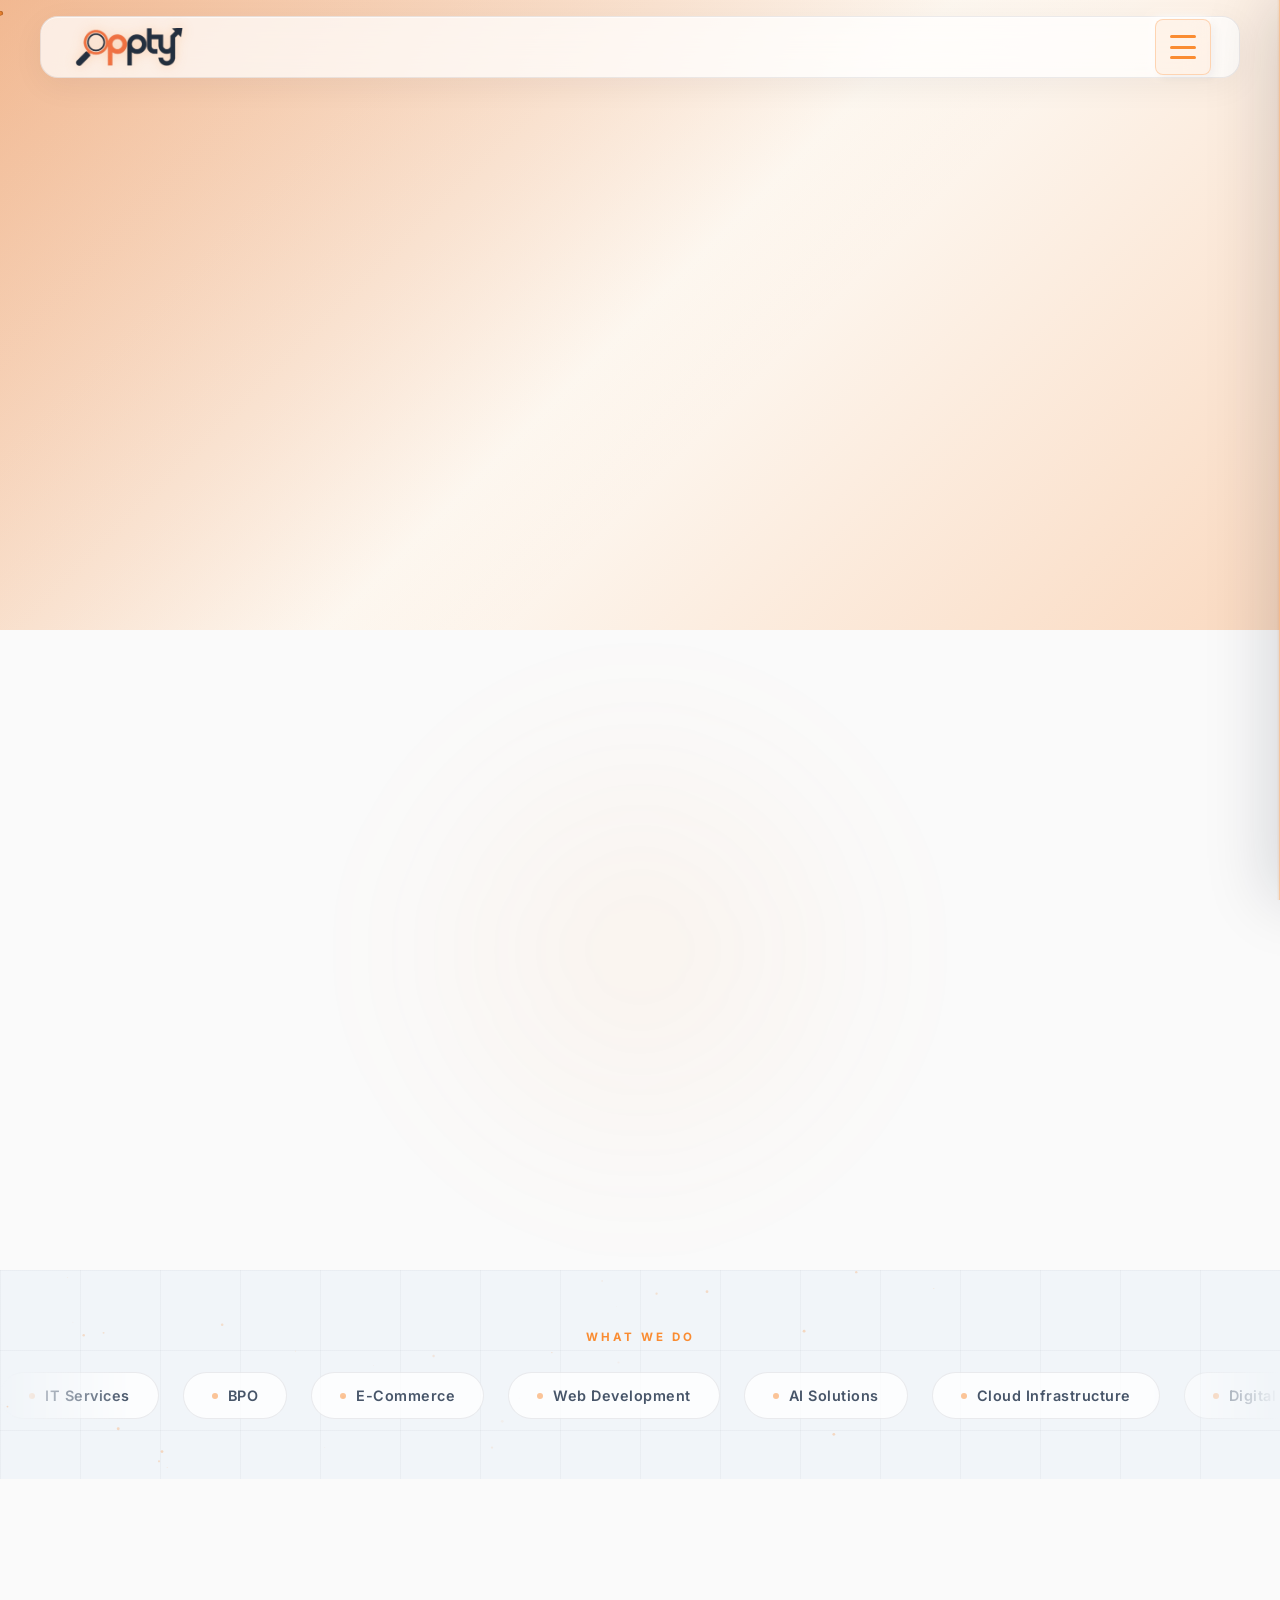
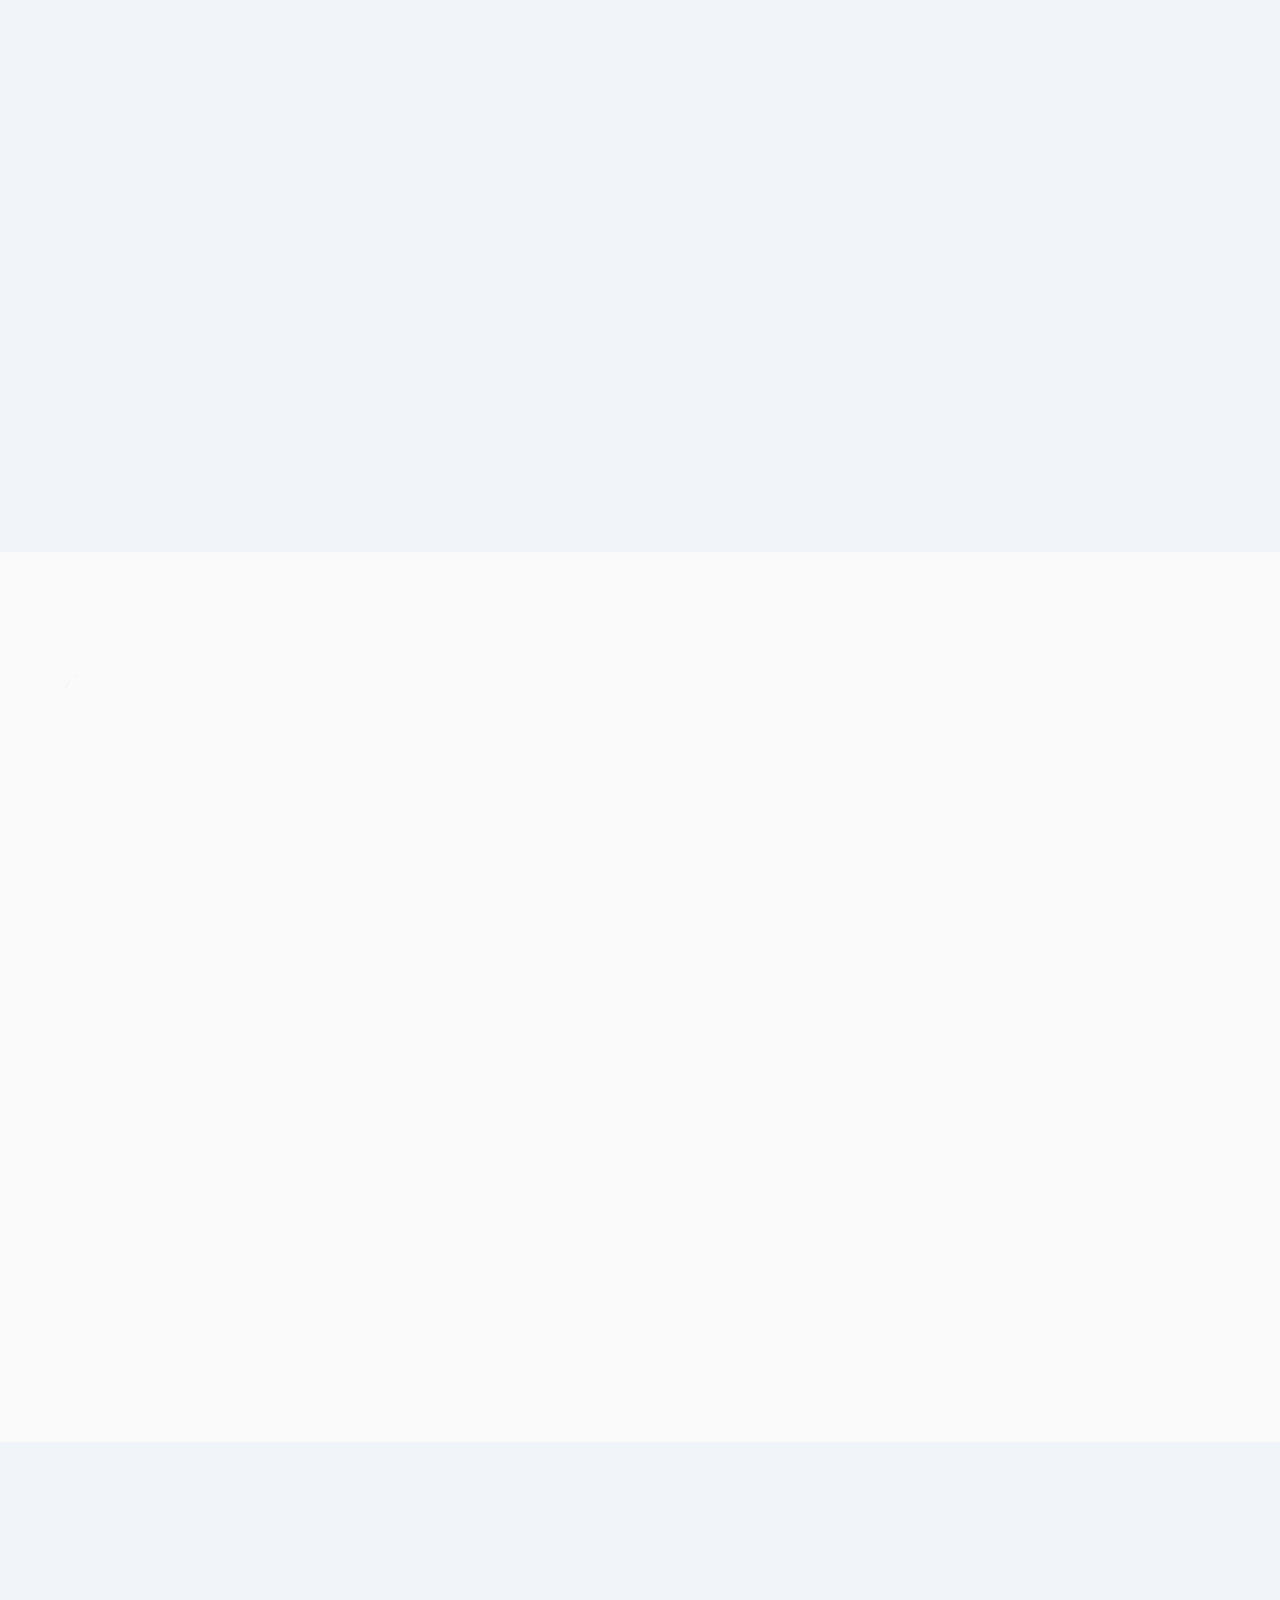
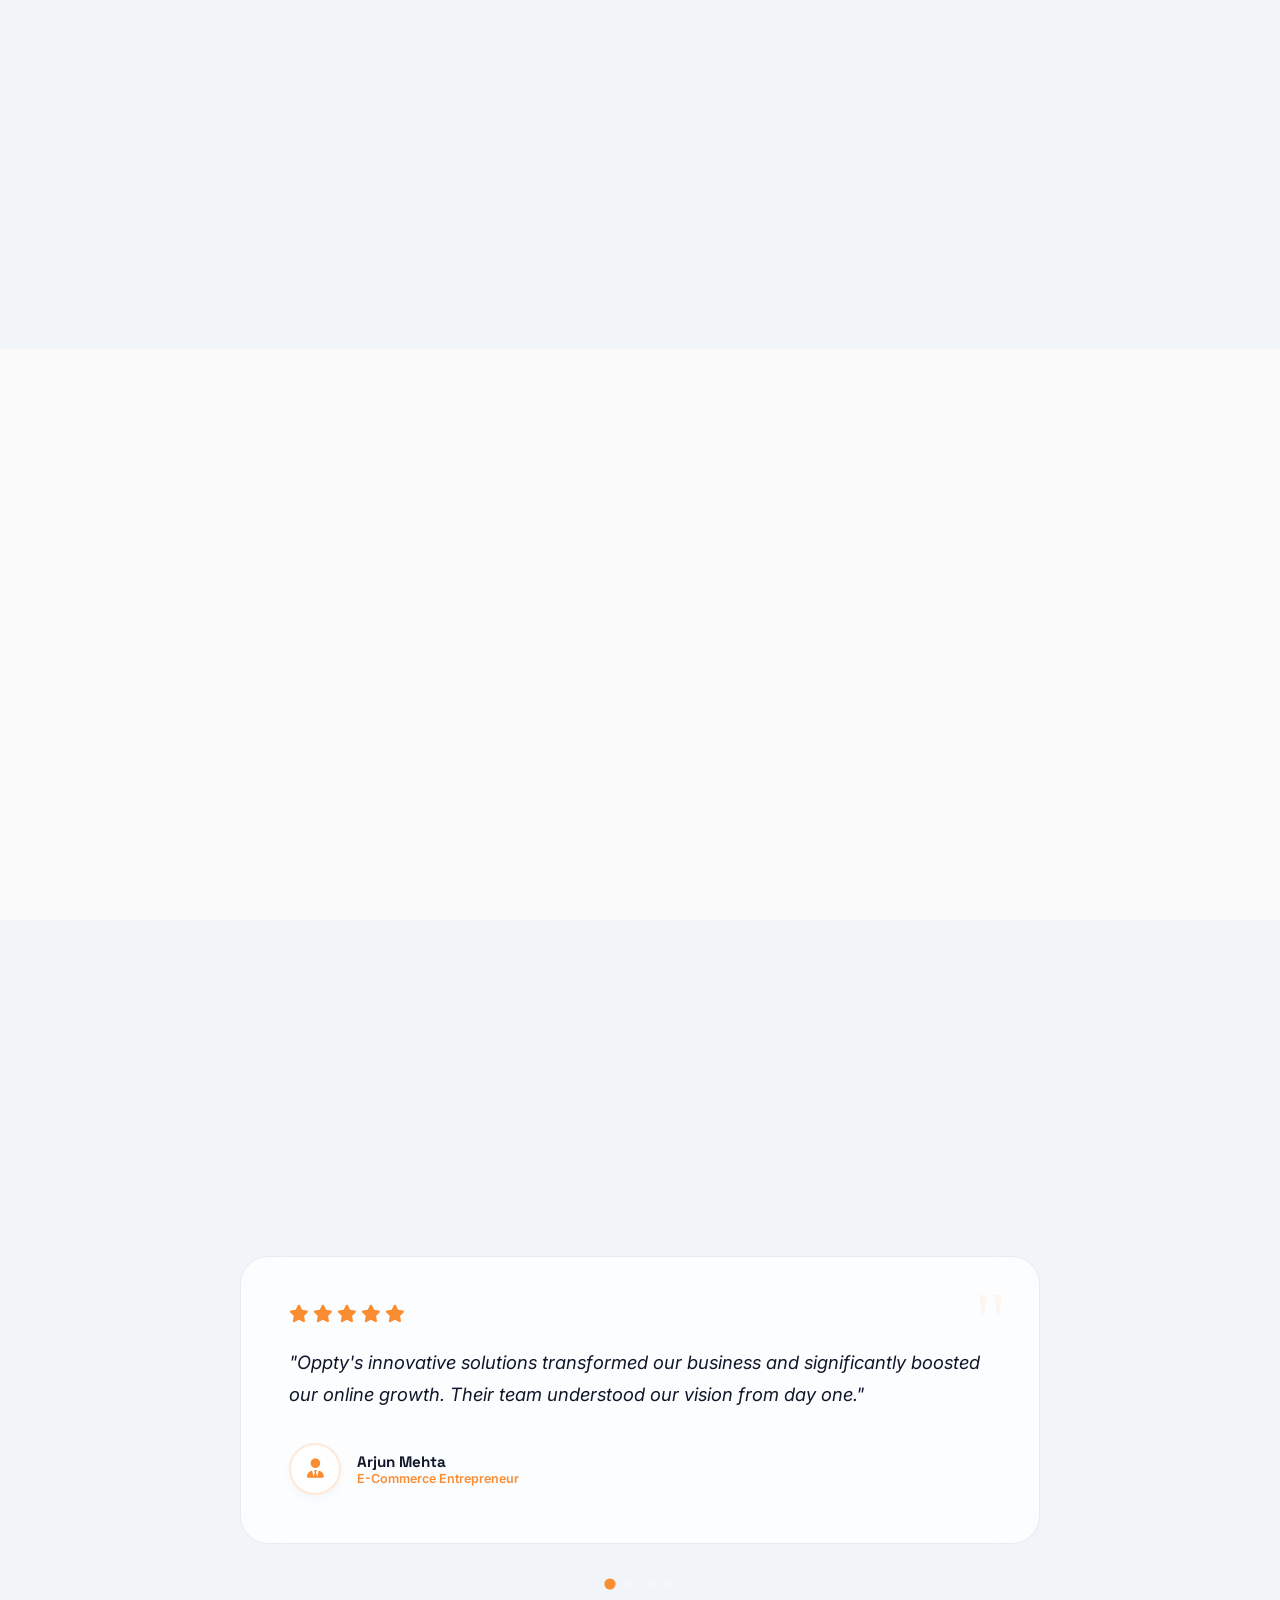
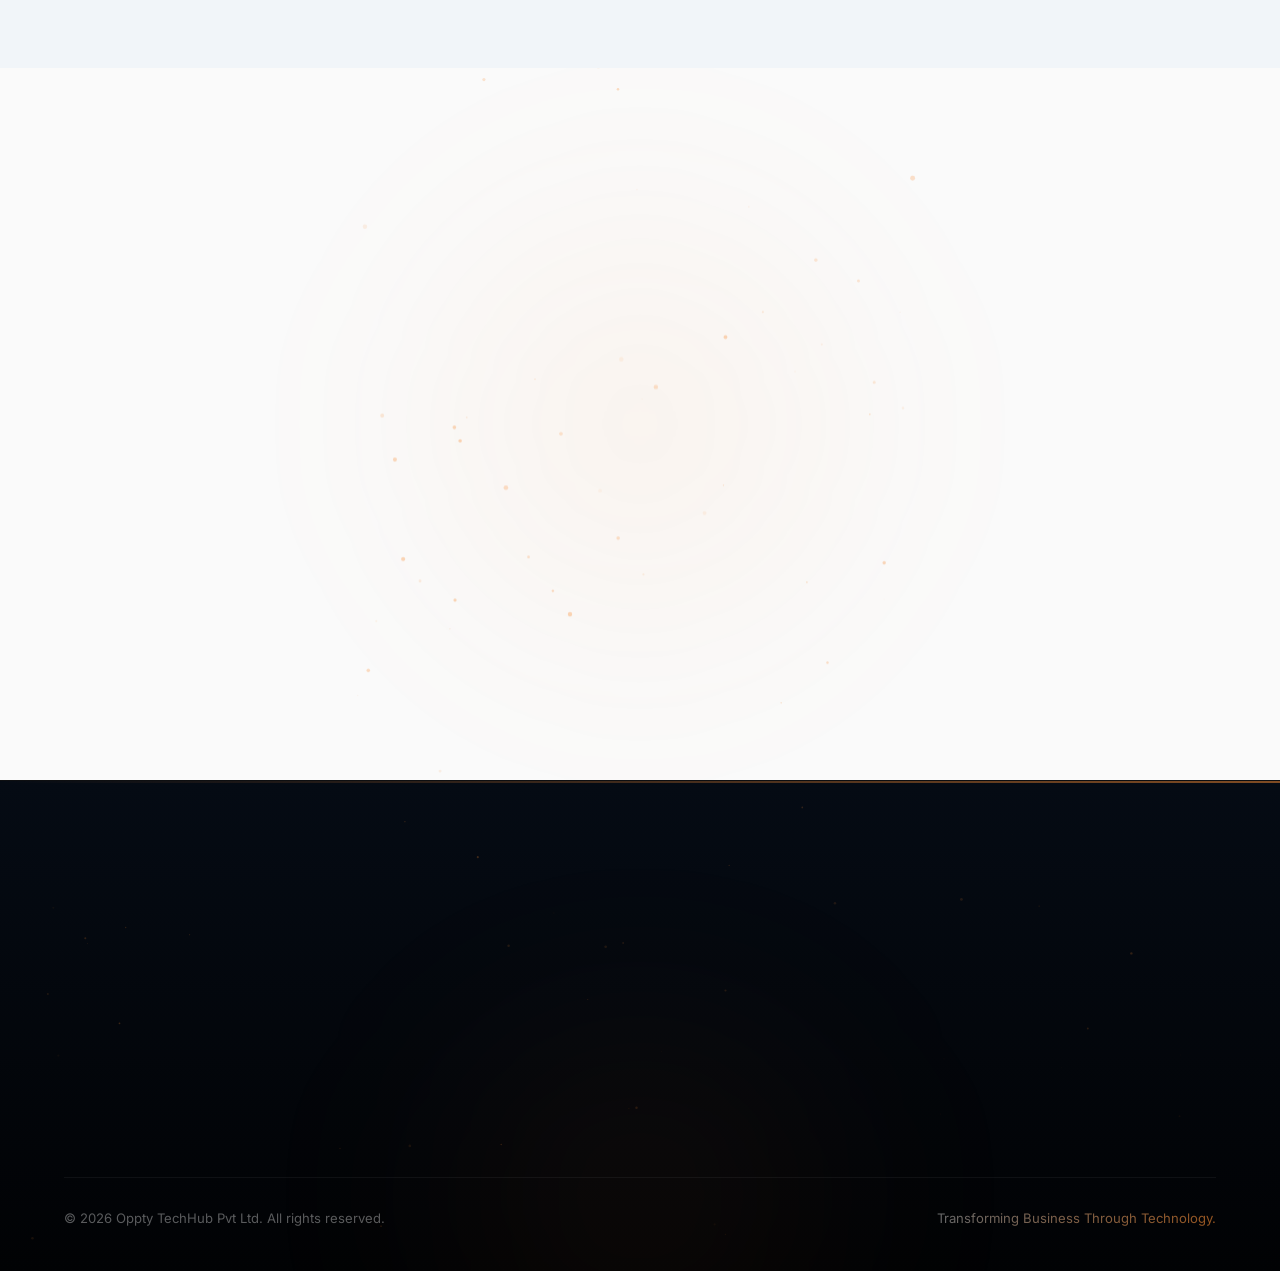
==== about.html @ 396c0351 "feat(about): implement light theme, integrate actual images, update video path, and add animations" ====
<!DOCTYPE html>
<html lang="en">
<head>
  <meta charset="UTF-8" />
  <meta name="viewport" content="width=device-width, initial-scale=1.0" />
  <title>About Us — Oppty TechHub</title>

  <!-- Same fonts as landing page -->
  <link href="https://fonts.googleapis.com/css2?family=Inter:wght@300;400;500;600;700;900&display=swap" rel="stylesheet" />
  <link href="https://fonts.googleapis.com/css2?family=Space+Grotesk:wght@400;500;600;700&display=swap" rel="stylesheet" />
  <link href="https://api.fontshare.com/v2/css?f[]=clash-display@200,300,400,500,600,700&display=swap" rel="stylesheet" />
  <link rel="stylesheet" href="https://cdnjs.cloudflare.com/ajax/libs/font-awesome/6.5.0/css/all.min.css" />

  <!-- GSAP & ScrollTrigger -->
  <script src="https://cdnjs.cloudflare.com/ajax/libs/gsap/3.12.5/gsap.min.js"></script>
  <script src="https://cdnjs.cloudflare.com/ajax/libs/gsap/3.12.5/ScrollTrigger.min.js"></script>

  <style>
    /* ============================================
       DESIGN SYSTEM — matches index.html exactly
       ============================================ */
    :root {
      --primary-bg: #FAFAFA;
      --secondary-bg: #F1F5F9;
      --accent: #FA8C32;
      --accent-light: rgba(250,140,50,0.1);
      --glass: rgba(255, 255, 255, 0.75);
      --border: rgba(15, 23, 42, 0.08);
      --text-primary: #0F172A;
      --text-secondary: #475569;
    }

    *, *::before, *::after { margin:0; padding:0; box-sizing:border-box; }

    html { scroll-behavior: smooth; -webkit-font-smoothing: antialiased; }

    body {
      font-family: 'Inter', sans-serif;
      background: var(--primary-bg);
      color: var(--text-primary);
      overflow-x: hidden;
    }

    /* ============================================
       CURTAIN PAGE LOAD ANIMATION
       ============================================ */
    .curtain {
      position: fixed; inset:0; z-index:9999;
      display:flex; pointer-events:none;
    }
    .curtain-left, .curtain-right {
      width:50%; height:100%;
      background:#ffffff;
      transition: transform 0.9s cubic-bezier(0.77,0,0.18,1);
    }
    .curtain-left  { border-right: 2px solid #fa8c32; }
    .curtain-right { border-left:  2px solid #fa8c32; }
    .curtain-logo {
      position:fixed; inset:0; z-index:10000;
      display:flex; align-items:center; justify-content:center;
      pointer-events:none; opacity:1;
      transition: opacity 0.4s ease;
    }
    .curtain-logo img {
      height:70px; width:auto;
      filter: drop-shadow(0 0 16px rgba(250,140,50,0.8));
      animation: pulse-logo 1s ease-in-out infinite alternate;
    }
    @keyframes pulse-logo {
      from { filter: drop-shadow(0 0 8px rgba(250,140,50,0.5)); }
      to   { filter: drop-shadow(0 0 28px rgba(250,140,50,1)); }
    }
    .curtain.open .curtain-left  { transform: translateX(-100%); }
    .curtain.open .curtain-right { transform: translateX(100%); }
    .curtain-logo.hide           { opacity: 0; }

    /* ============================================
       NAVBAR — identical to landing page
       ============================================ */
    .navbar {
      position:fixed; top:16px; left:50%;
      transform: translateX(-50%) translateY(0);
      width: calc(100% - 48px); max-width:1200px;
      z-index:100; height:62px;
      background: rgba(255,255,255,0.72);
      backdrop-filter: blur(24px); -webkit-backdrop-filter: blur(24px);
      border: 1px solid rgba(15, 23, 42, 0.08);
      border-radius:18px;
      display:flex; align-items:center; justify-content:space-between;
      padding:0 28px;
      box-shadow: 0 8px 32px rgba(15, 23, 42, 0.05), inset 0 1px 0 rgba(255,255,255,0.6);
      transition: background 0.3s, box-shadow 0.3s, transform 0.4s cubic-bezier(0.16,1,0.3,1), opacity 0.4s;
    }
    .navbar.scrolled {
      background: rgba(255,255,255,0.92);
      border-color: rgba(250,140,50,0.25);
      box-shadow: 0 8px 32px rgba(15, 23, 42, 0.08);
    }
    .logo { display:flex; align-items:center; text-decoration:none; }
    .logo-img {
      height:38px; width:auto;
      filter: drop-shadow(0 0 6px rgba(250,140,50,0.3));
      transition: filter 0.3s, transform 0.3s;
    }
    .logo-img:hover { filter: drop-shadow(0 0 14px rgba(250,140,50,0.8)); transform:scale(1.05); }
 
    /* Hamburger */
    .menuButton {
      display:flex; justify-content:center; align-items:center;
      flex-direction:column; gap:13%;
      width:3.5em; height:3.5em; border-radius:0.5em;
      background: rgba(250,140,50,0.08);
      border: 1px solid rgba(250,140,50,0.3);
      transition:all 0.3s; cursor:pointer;
      box-shadow: 4px 4px 10px rgba(15, 23, 42, 0.05), -2px -2px 8px rgba(255,255,255,0.8);
    }
    .menuButton:hover {
      background: rgba(250,140,50,0.18); border-color:#fa8c32;
      box-shadow: 0 0 16px rgba(250,140,50,0.25), 4px 4px 10px rgba(15, 23, 42, 0.08);
    }
    input[type="checkbox"] { -webkit-appearance:none; display:none; visibility:hidden; }
    .menuButton span {
      width:26px; height:3px; background:#fa8c32;
      border-radius:100px; transition:0.3s ease; display:block;
    }
    input[type]:checked ~ span.top { transform: translateY(290%) rotate(45deg); width:32px; }
    input[type]:checked ~ span.bot { transform: translateY(-270%) rotate(-45deg); width:32px; box-shadow:0 0 10px #fa8c32; }
    input[type]:checked ~ span.mid { transform: translateX(-20px); opacity:0; }

    /* ============================================
       SLIDE-IN MENU OVERLAY
       ============================================ */
    .menu-overlay {
      position:fixed; inset:0; z-index:200;
      background: rgba(0,0,0,0.6); backdrop-filter:blur(4px);
      opacity:0; pointer-events:none; transition:opacity 0.4s;
    }
    .menu-overlay.show { opacity:1; pointer-events:all; }

    .slide-menu {
      position:fixed; top:0; right:0; width:52%; height:100%;
      z-index:300; background:#ffffff;
      transform:translateX(100%);
      transition:transform 0.5s cubic-bezier(0.77,0,0.18,1);
      display:flex; flex-direction:column; overflow-y:auto;
      border-left:3px solid #fa8c32;
      box-shadow: -12px 0 60px rgba(15, 23, 42, 0.15), -2px 0 0 rgba(250,140,50,0.1);
    }
    .slide-menu.open { transform:translateX(0); }
    .slide-menu::before {
      content:''; position:absolute; top:0; left:0; right:0; height:3px;
      background: linear-gradient(90deg,#fa8c32,#ff6b00,#fa8c32);
      background-size:200% 100%; animation:shimmer 2.5s linear infinite;
    }
    @keyframes shimmer { 0%{background-position:200% 0} 100%{background-position:-200% 0} }

    .menu-close {
      position:absolute; top:18px; right:28px;
      background:rgba(250,140,50,0.08); border:1px solid rgba(250,140,50,0.25);
      border-radius:50%; cursor:pointer; width:40px; height:40px;
      display:flex; flex-direction:column; justify-content:center; align-items:center;
      z-index:10; transition:background 0.2s, box-shadow 0.2s;
    }
    .menu-close:hover { background:rgba(250,140,50,0.18); box-shadow:0 0 16px rgba(250,140,50,0.25); }
    .menu-close span {
      display:block; width:18px; height:2px; background:#fa8c32;
      border-radius:2px; position:absolute; transition:transform 0.2s;
    }
    .menu-close span:first-child { transform:rotate(45deg); }
    .menu-close span:last-child  { transform:rotate(-45deg); }

    .menu-body { display:flex; flex:1; padding:80px 50px 40px 44px; gap:36px; }
    .menu-left  { flex:1; display:flex; flex-direction:column; }
    .menu-label {
      font-size:0.65rem; font-weight:700; letter-spacing:2.5px;
      color:#fa8c32; text-transform:uppercase; margin-bottom:20px;
      display:flex; align-items:center; gap:8px;
    }
    .menu-label::after { content:''; flex:1; height:1px; background:rgba(250,140,50,0.25); max-width:40px; }
    .menu-links { list-style:none; display:flex; flex-direction:column; gap:0; flex:1; }
    .menu-links li { border-bottom:1px solid rgba(15, 23, 42, 0.05); }
    .menu-links li a {
      text-decoration:none; font-size:clamp(1.6rem,3vw,2.4rem);
      font-weight:700; color:rgba(15, 23, 42, 0.85);
      line-height:1.3; letter-spacing:-0.5px;
      transition:color 0.25s, padding-left 0.25s;
      display:flex; align-items:center; gap:10px; padding:10px 0;
    }
    .menu-links li a.active-link { color:#fa8c32; }
    .menu-links li a:hover { color:#fa8c32; padding-left:6px; }
    .menu-socials { display:flex; gap:14px; align-items:center; margin-top:32px; }
    .menu-socials a {
      width:36px; height:36px; border-radius:50%;
      border:1px solid rgba(15, 23, 42, 0.12); background:rgba(15, 23, 42, 0.04);
      color:rgba(15, 23, 42, 0.55); font-size:0.85rem; text-decoration:none;
      display:inline-flex; align-items:center; justify-content:center;
      transition:color 0.3s, background 0.3s, transform 0.6s cubic-bezier(0.4,0,0.2,1);
    }
    .menu-socials a:hover { color:#fa8c32; background:rgba(250,140,50,0.1); border-color:rgba(250,140,50,0.45); transform:rotate(360deg); }
    .menu-right { flex:0 0 300px; display:flex; flex-direction:column; gap:36px; padding-top:4px; }
    .menu-section { display:flex; flex-direction:column; }
    .mt-auto { margin-top:auto; }
    .menu-demo-btn {
      display:inline-flex; align-items:center; gap:10px;
      background:linear-gradient(135deg,#fa8c32,#ff6000); border:none;
      color:#fff; text-decoration:none; font-size:0.82rem; font-weight:700;
      padding:13px 24px; border-radius:50px; width:fit-content;
      transition:transform 0.2s, box-shadow 0.2s;
      box-shadow:0 4px 20px rgba(250,140,50,0.35);
    }
    .menu-demo-btn:hover { transform:translateY(-2px); box-shadow:0 8px 30px rgba(250,140,50,0.55); }
    .menu-post { border-radius:12px; overflow:hidden; border:1px solid rgba(250,140,50,0.2); }
    .post-video { width:100%; height:200px; object-fit:cover; display:block; transition:transform 0.4s; }
    .menu-post:hover .post-video { transform:scale(1.04); }
    .post-caption { padding:12px 14px; font-size:0.78rem; font-weight:500; color:#475569; background:rgba(15, 23, 42, 0.03); line-height:1.45; }
    .menu-footer-btns {
      display:flex; justify-content:flex-end; align-items:center; gap:10px;
      padding:18px 44px 28px; border-top:1px solid rgba(15, 23, 42, 0.06);
    }
    .btn-buy {
      display:inline-flex; align-items:center;
      background:rgba(15, 23, 42, 0.05); border:1px solid rgba(15, 23, 42, 0.15);
      color:#0f172a; text-decoration:none; font-size:0.78rem; font-weight:600;
      padding:10px 20px; border-radius:8px; transition:background 0.2s;
    }
    .btn-buy:hover { background:rgba(15, 23, 42, 0.1); }
    .btn-framer-sm {
      display:inline-flex; align-items:center; gap:7px;
      background:linear-gradient(135deg,#fa8c32,#ff6000); color:#fff;
      text-decoration:none; font-size:0.78rem; font-weight:700;
      padding:10px 20px; border-radius:8px; white-space:nowrap;
      box-shadow:0 4px 16px rgba(250,140,50,0.3);
    }

    /* ============================================
       SECTION 1 — HERO
       ============================================ */
    .about-hero {
      position:relative; width:100%; height:70vh;
      overflow:hidden; display:flex; align-items:center; justify-content:center;
    }
    .about-hero-video {
      position:absolute; inset:0; width:100%; height:100%;
      object-fit:cover; object-position:center;
      z-index:0; transform:scale(1.12);
      animation: heroZoom 18s ease-in-out infinite alternate;
    }
    @keyframes heroZoom { from{transform:scale(1.12)} to{transform:scale(1.22)} }
    .hero-overlay-dark {
      position:absolute; inset:0; z-index:1;
      background: linear-gradient(135deg, rgba(220, 90, 10, 0.35) 0%, rgba(255, 250, 242, 0.65) 50%, rgba(250, 120, 20, 0.25) 100%);
    }
    .hero-overlay-orange {
      position:absolute; inset:0; z-index:2;
      background: linear-gradient(135deg, rgba(250,140,50,0.18) 0%, transparent 60%);
    }

    /* Floating particles canvas */
    #heroParticleCanvas {
      position:absolute; inset:0; z-index:3;
      pointer-events:none; width:100%; height:100%;
    }

    .hero-content {
      position:relative; z-index:5;
      display:flex; flex-direction:column;
      align-items:center; justify-content:center;
      text-align:center; padding:0 24px;
      gap:0;
    }
    .hero-eyebrow {
      font-size:0.75rem; font-weight:700; letter-spacing:4px;
      text-transform:uppercase; color:var(--accent);
      margin-bottom:20px; opacity:0; transform:translateY(20px);
      display:flex; align-items:center; gap:12px;
    }
    .hero-eyebrow::before, .hero-eyebrow::after {
      content:''; width:28px; height:1px;
      background:linear-gradient(90deg,transparent,var(--accent),transparent);
    }
    .hero-heading {
      font-family:'Space Grotesk',sans-serif;
      font-size:clamp(2.8rem,6vw,5.2rem);
      font-weight:700; line-height:1.05; letter-spacing:-0.03em;
      margin-bottom:16px;
      display:flex; flex-wrap:wrap; justify-content:center; gap:0 0.3em;
    }
    .hero-heading .word {
      display:inline-block; overflow:hidden;
    }
    .hero-heading .word span {
      display:inline-block; transform:translateY(110%);
      transition: color 0.3s;
    }
    .hero-heading .orange { color:var(--accent); }
    .hero-subheading {
      font-size:clamp(1rem,2vw,1.3rem);
      font-weight:400; color:var(--text-secondary);
      margin-bottom:36px; opacity:0;
      letter-spacing:0.05em;
    }
    .hero-subheading .accent-dot { color:var(--accent); margin:0 6px; }
    .hero-btns { display:flex; gap:14px; opacity:0; transform:translateY(20px); }
    .btn-primary-hero {
      padding:14px 32px; border-radius:50px;
      background:linear-gradient(135deg,#fa8c32,#e06010);
      color:#fff; text-decoration:none; font-weight:700; font-size:0.9rem;
      box-shadow:0 8px 28px rgba(250,140,50,0.38);
      transition:transform 0.25s, box-shadow 0.25s;
    }
    .btn-primary-hero:hover { transform:translateY(-3px); box-shadow:0 12px 36px rgba(250,140,50,0.55); }
    .btn-ghost-hero {
      padding:14px 32px; border-radius:50px;
      border:1px solid rgba(15,23,42,0.18); background:rgba(255,255,255,0.7);
      color:var(--text-primary); text-decoration:none; font-weight:600; font-size:0.9rem;
      backdrop-filter:blur(10px);
      transition:border-color 0.25s, background 0.25s, color 0.25s;
    }
    .btn-ghost-hero:hover { border-color:var(--accent); background:rgba(250,140,50,0.08); color:var(--accent); }
    /* Scroll indicator */
    .hero-scroll-indicator {
      position:absolute; bottom:28px; left:50%;
      transform:translateX(-50%); z-index:5;
      display:flex; flex-direction:column; align-items:center; gap:6px; opacity:0;
    }
    .scroll-line {
      width:1px; height:40px;
      background:linear-gradient(to bottom, var(--accent), transparent);
      animation:scrollPulse 2s ease-in-out infinite;
    }
    @keyframes scrollPulse {
      0%,100%{opacity:0.4; transform:scaleY(1)} 50%{opacity:1; transform:scaleY(1.2)}
    }
    .scroll-label { font-size:0.65rem; letter-spacing:3px; color:rgba(15,23,42,0.45); text-transform:uppercase; }

    /* ============================================
       SECTION 2 — ABOUT + STATS
       ============================================ */
    .about-section {
      position:relative; padding:120px 0 100px;
      background:var(--primary-bg); overflow:hidden;
    }
    .about-mouse-glow {
      position:absolute; width:600px; height:600px;
      border-radius:50%; pointer-events:none; z-index:0;
      background:radial-gradient(circle, rgba(250,140,50,0.06) 0%, transparent 70%);
      filter:blur(40px);
      transition:transform 0.1s linear;
      top:50%; left:50%; transform:translate(-50%,-50%);
    }
    .about-grid {
      width:90%; max-width:1200px; margin:0 auto;
      display:grid; grid-template-columns:1fr 1fr; gap:80px;
      align-items:center; position:relative; z-index:1;
    }
    .about-label {
      font-size:0.72rem; font-weight:700; letter-spacing:3px;
      text-transform:uppercase; color:var(--accent); margin-bottom:16px;
      opacity:0; transform:translateY(20px);
    }
    .about-heading {
      font-family:'Space Grotesk',sans-serif;
      font-size:clamp(2rem,3.5vw,2.8rem);
      font-weight:700; line-height:1.15; letter-spacing:-0.02em;
      margin-bottom:24px;
    }
    .about-heading .line-wrap { overflow:hidden; }
    .about-heading .line-inner { display:block; transform:translateY(100%); }
    .about-text {
      font-size:clamp(0.95rem,1.4vw,1.05rem);
      color:var(--text-secondary); line-height:1.8;
    }
    .about-text .text-line { display:block; opacity:0; transform:translateY(16px); }

    /* Stats */
    .stats-grid {
      display:grid; grid-template-columns:1fr 1fr; gap:24px;
    }
    .stat-card {
      background:var(--glass);
      border:1px solid var(--border);
      border-radius:20px; padding:32px 28px;
      backdrop-filter:blur(20px);
      transition:border-color 0.3s, box-shadow 0.3s, transform 0.3s;
      position:relative; overflow:hidden;
      opacity:0; transform:translateY(30px) scale(0.96);
    }
    .stat-card::before {
      content:''; position:absolute; inset:0;
      background:radial-gradient(circle 120px at var(--mx,50%) var(--my,50%), rgba(250,140,50,0.08), transparent 70%);
      opacity:0; transition:opacity 0.3s; pointer-events:none;
    }
    .stat-card:hover { border-color:rgba(250,140,50,0.35); box-shadow:0 16px 48px rgba(15, 23, 42, 0.08); transform:translateY(-4px) scale(1); }
    .stat-card:hover::before { opacity:1; }
    .stat-card-number {
      font-family:'Space Grotesk',sans-serif;
      font-size:clamp(2.5rem,5vw,3.5rem); font-weight:700;
      color:var(--accent); line-height:1; margin-bottom:8px;
      text-shadow:0 0 30px rgba(250,140,50,0.35);
    }
    .stat-card-label {
      font-size:0.85rem; font-weight:600; color:var(--text-secondary);
      text-transform:uppercase; letter-spacing:1.5px;
    }

    /* ============================================
       SECTION 3 — SERVICE TICKER
       ============================================ */
    .ticker-section {
      position:relative; padding:60px 0;
      background:var(--secondary-bg); overflow:hidden;
    }
    .ticker-grid-bg {
      position:absolute; inset:0; pointer-events:none;
      background-image:
        linear-gradient(rgba(15, 23, 42, 0.03) 1px, transparent 1px),
        linear-gradient(90deg,rgba(15, 23, 42, 0.03) 1px,transparent 1px);
      background-size:80px 80px;
    }
    #tickerParticleCanvas {
      position:absolute; inset:0; pointer-events:none;
      width:100%; height:100%; z-index:0;
    }
    .ticker-inner { position:relative; z-index:1; }
    .ticker-label {
      text-align:center; font-size:0.72rem; font-weight:700;
      letter-spacing:3px; text-transform:uppercase;
      color:var(--accent); margin-bottom:28px;
    }
    .ticker-track-wrap {
      width:100%; overflow:hidden;
      mask-image:linear-gradient(90deg,transparent,black 10%,black 90%,transparent);
      -webkit-mask-image:linear-gradient(90deg,transparent,black 10%,black 90%,transparent);
    }
    .ticker-track {
      display:flex; gap:24px; width:max-content;
      animation:tickerScroll 30s linear infinite;
    }
    .ticker-track:hover { animation-play-state:paused; }
    @keyframes tickerScroll {
      from{transform:translateX(0)} to{transform:translateX(-50%)}
    }
    .ticker-chip {
      display:inline-flex; align-items:center; gap:10px;
      padding:14px 28px; border-radius:50px;
      background:var(--glass); border:1px solid var(--border);
      backdrop-filter:blur(16px); white-space:nowrap;
      font-size:0.9rem; font-weight:600; letter-spacing:0.5px;
      color:var(--text-secondary);
      transition:border-color 0.3s, color 0.3s, box-shadow 0.3s;
      cursor:default;
    }
    .ticker-chip:hover {
      border-color:var(--accent); color:var(--accent);
      box-shadow:0 8px 24px rgba(250,140,50,0.15);
    }
    .ticker-chip .chip-dot {
      width:6px; height:6px; border-radius:50%;
      background:var(--accent); opacity:0.5;
      transition:opacity 0.3s;
    }
    .ticker-chip:hover .chip-dot { opacity:1; box-shadow:0 0 8px var(--accent); }

    /* ============================================
       SECTION 4 — COMMITMENT / AWARDS
       ============================================ */
    .commitment-section {
      padding:120px 0 100px; background:var(--primary-bg); overflow:hidden;
    }
    .commitment-header {
      text-align:center; margin-bottom:80px;
      width:90%; max-width:900px; margin-left:auto; margin-right:auto;
    }
    .commitment-label {
      font-size:0.72rem; font-weight:700; letter-spacing:3px;
      text-transform:uppercase; color:var(--accent); margin-bottom:16px;
      opacity:0; transform:translateY(16px);
    }
    .commitment-heading {
      font-family:'Space Grotesk',sans-serif;
      font-size:clamp(2rem,4vw,3.2rem); font-weight:700;
      line-height:1.15; letter-spacing:-0.02em; margin-bottom:20px;
    }
    .commitment-heading .line-wrap { overflow:hidden; }
    .commitment-heading .line-inner { display:block; transform:translateY(100%); }
    .commitment-desc {
      font-size:clamp(0.95rem,1.4vw,1.05rem);
      color:var(--text-secondary); line-height:1.75;
      opacity:0; transform:translateY(16px);
    }

    /* Award panels — floating image panels, NOT boxes */
    .award-panels {
      width:90%; max-width:1200px; margin:0 auto;
      display:grid; grid-template-columns:repeat(3,1fr); gap:40px;
      align-items:start;
    }
    .award-panel {
      position:relative; border-radius:24px; overflow:hidden;
      transform:translateY(60px); opacity:0;
      transition:transform 0.3s, box-shadow 0.3s;
      cursor:default;
    }
    .award-panel:nth-child(2) { margin-top:48px; }
    .award-panel:nth-child(3) { margin-top:24px; }
    .award-panel-img {
      width:100%; aspect-ratio:3/4; object-fit:contain;
      background-color:#0d1f35;
      display:block; border-radius:24px;
      transition:transform 0.5s cubic-bezier(0.25,1,0.5,1);
    }
    .award-panel:hover .award-panel-img { transform:scale(1.05); }
    /* Fallback gradient when no image */
    .award-img-placeholder {
      width:100%; aspect-ratio:3/4; border-radius:24px;
      display:flex; align-items:flex-end; padding:32px;
      transition:transform 0.5s;
    }
    .award-img-placeholder.style-1 {
      background:linear-gradient(155deg,#1a1a1a 0%,#2d1a0a 40%,#fa8c32 100%);
    }
    .award-img-placeholder.style-2 {
      background:linear-gradient(155deg,#fa8c32 0%,#c05a10 40%,#1a1a1a 100%);
    }
    .award-img-placeholder.style-3 {
      background:linear-gradient(155deg,#fff 0%,#e0d8cc 40%,#1a1a1a 100%);
    }
    .award-panel:hover .award-img-placeholder { transform:scale(1.04); }
    .award-panel-glow {
      position:absolute; inset:0; border-radius:24px;
      background:linear-gradient(to top, rgba(7,17,29,0.95) 0%, rgba(7,17,29,0.4) 50%, transparent 100%);
      pointer-events:none; z-index:1;
    }
    .award-panel-glow-orange {
      position:absolute; inset:0; border-radius:24px;
      background:radial-gradient(ellipse at bottom, rgba(250,140,50,0.18) 0%, transparent 60%);
      opacity:0; pointer-events:none; z-index:1;
      transition:opacity 0.4s;
    }
    .award-panel:hover .award-panel-glow-orange { opacity:1; }
    .award-content {
      position:absolute; bottom:0; left:0; right:0;
      padding:28px; z-index:2;
    }
    .award-number {
      font-size:0.7rem; font-weight:700; letter-spacing:2.5px;
      text-transform:uppercase; color:var(--accent); margin-bottom:8px;
    }
    .award-title {
      font-family:'Space Grotesk',sans-serif;
      font-size:1.1rem; font-weight:700; margin-bottom:8px; line-height:1.3;
      color: var(--accent);
    }
    .award-desc {
      font-size:0.82rem; color:rgba(255,255,255,0.65); line-height:1.55;
    }

    /* ============================================
       SECTION 5 — WHY CHOOSE
       ============================================ */
    .why-section {
      padding:120px 0 100px; background:var(--secondary-bg); overflow:hidden;
    }
    .why-header {
      text-align:center; margin-bottom:80px;
      width:90%; max-width:800px; margin-left:auto; margin-right:auto;
    }
    .why-label {
      font-size:0.72rem; font-weight:700; letter-spacing:3px;
      text-transform:uppercase; color:var(--accent); margin-bottom:16px;
      opacity:0; transform:translateY(16px);
    }
    .why-heading {
      font-family:'Space Grotesk',sans-serif;
      font-size:clamp(2.2rem,4.5vw,3.6rem); font-weight:700;
      line-height:1.1; letter-spacing:-0.02em;
    }
    .why-heading .line-wrap { overflow:hidden; }
    .why-heading .line-inner { display:block; transform:translateY(100%); }
    .why-cards {
      width:90%; max-width:1100px; margin:0 auto;
      display:flex; flex-direction:column; gap:28px;
    }
    .why-card {
      background:var(--glass); border:1px solid var(--border);
      border-radius:24px; padding:40px 48px;
      backdrop-filter:blur(20px);
      display:grid; grid-template-columns:auto 1fr;
      align-items:start; gap:32px;
      position:relative; overflow:hidden;
      transition:border-color 0.3s, box-shadow 0.3s;
      opacity:0;
    }
    .why-card::before {
      content:''; position:absolute; left:0; top:0; bottom:0; width:3px;
      background:linear-gradient(to bottom,transparent,var(--accent),transparent);
      opacity:0; transition:opacity 0.4s;
    }
    .why-card::after {
      content:''; position:absolute; inset:0;
      background:radial-gradient(ellipse at left, rgba(250,140,50,0.04) 0%, transparent 60%);
      opacity:0; transition:opacity 0.4s; pointer-events:none;
    }
    .why-card:hover { border-color:rgba(250,140,50,0.35); box-shadow:0 16px 48px rgba(15, 23, 42, 0.08); }
    .why-card:hover::before, .why-card:hover::after { opacity:1; }
    .why-card-icon {
      width:60px; height:60px; border-radius:16px;
      background:rgba(250,140,50,0.08); border:1px solid rgba(250,140,50,0.18);
      display:flex; align-items:center; justify-content:center;
      font-size:1.4rem; color:var(--accent); flex-shrink:0;
      transition:background 0.3s, transform 0.3s;
    }
    .why-card:hover .why-card-icon { background:rgba(250,140,50,0.16); transform:rotate(6deg) scale(1.1); }
    .why-card-title {
      font-family:'Space Grotesk',sans-serif;
      font-size:1.2rem; font-weight:700; margin-bottom:10px;
    }
    .why-card-text { font-size:0.95rem; color:var(--text-secondary); line-height:1.75; }

    /* ============================================
       SECTION 6 — FOUNDER MESSAGE
       ============================================ */
    .founder-section {
      padding:120px 0 100px; background:var(--primary-bg); overflow:hidden;
    }
    .founder-grid {
      width:90%; max-width:1200px; margin:0 auto;
      display:grid; grid-template-columns:1fr 1fr; gap:80px; align-items:center;
    }
    .founder-img-wrap {
      position:relative; border-radius:24px; overflow:hidden;
      aspect-ratio:4/5;
    }
    .founder-img-mask {
      position:absolute; inset:0; z-index:2;
      background:var(--primary-bg);
      transform-origin:top;
    }
    .founder-img {
      width:100%; height:100%; object-fit:cover;
      border-radius:24px; display:block;
    }
    /* Fallback gradient */
    .founder-img-placeholder {
      width:100%; height:100%;
      background:linear-gradient(155deg,#0d1f35 0%,#1a3350 50%,#fa8c32 100%);
      border-radius:24px;
      display:flex; align-items:center; justify-content:center;
      font-size:5rem; color:rgba(250,140,50,0.3);
    }
    .founder-img-glow {
      position:absolute; inset:0; z-index:1; border-radius:24px;
      background:radial-gradient(ellipse at bottom right, rgba(250,140,50,0.12) 0%, transparent 60%);
    }
    .founder-badge {
      position:absolute; bottom:28px; right:-20px; z-index:3;
      background:rgba(255, 255, 255, 0.85); border:1px solid var(--border);
      border-radius:16px; padding:16px 20px;
      backdrop-filter:blur(16px); opacity:0; transform:translateX(20px);
      box-shadow: 0 10px 30px rgba(15, 23, 42, 0.08);
      color: var(--text-primary);
    }
    .founder-badge-name { font-family:'Space Grotesk',sans-serif; font-weight:700; font-size:0.95rem; }
    .founder-badge-title { font-size:0.75rem; color:var(--accent); font-weight:600; margin-top:2px; }

    .founder-label {
      font-size:0.72rem; font-weight:700; letter-spacing:3px;
      text-transform:uppercase; color:var(--accent); margin-bottom:24px;
      opacity:0; transform:translateY(16px);
    }
    .founder-heading {
      font-family:'Space Grotesk',sans-serif;
      font-size:clamp(1.8rem,3.2vw,2.6rem); font-weight:700;
      line-height:1.15; letter-spacing:-0.02em; margin-bottom:32px;
    }
    .founder-heading .line-wrap { overflow:hidden; }
    .founder-heading .line-inner { display:block; transform:translateY(100%); }
    .founder-text {
      font-size:clamp(0.95rem,1.3vw,1rem);
      color:var(--text-secondary); line-height:1.8;
    }
    .founder-text .para { opacity:0; transform:translateY(16px); margin-bottom:16px; }
    .founder-spotlight {
      position:absolute; pointer-events:none; z-index:0;
      width:500px; height:500px; border-radius:50%;
      background:radial-gradient(circle,rgba(250,140,50,0.05) 0%,transparent 70%);
      filter:blur(40px); top:50%; left:50%; transform:translate(-50%,-50%);
    }

    /* ============================================
       SECTION 7 — CERTIFICATIONS
       ============================================ */
    .certs-section {
      padding:100px 0 80px; background:var(--secondary-bg); overflow:hidden;
    }
    .certs-header {
      text-align:center; margin-bottom:64px;
    }
    .certs-label {
      font-size:0.72rem; font-weight:700; letter-spacing:3px;
      text-transform:uppercase; color:var(--accent); margin-bottom:16px;
      opacity:0; transform:translateY(16px);
    }
    .certs-heading {
      font-family:'Space Grotesk',sans-serif;
      font-size:clamp(2rem,4vw,3rem); font-weight:700;
      letter-spacing:-0.02em;
    }
    .certs-heading .line-wrap { overflow:hidden; }
    .certs-heading .line-inner { display:block; transform:translateY(100%); }
    .certs-grid {
      width:90%; max-width:900px; margin:0 auto;
      display:grid; grid-template-columns:repeat(3,1fr); gap:32px;
    }
    .cert-card {
      background:var(--glass); border:1px solid var(--border);
      border-radius:24px; padding:40px 28px;
      text-align:center; backdrop-filter:blur(20px);
      position:relative; overflow:hidden;
      transition:border-color 0.3s, box-shadow 0.3s;
      opacity:0;
      animation:certFloat 6s ease-in-out infinite;
    }
    .cert-card:nth-child(2) { animation-delay:2s; }
    .cert-card:nth-child(3) { animation-delay:4s; }
    @keyframes certFloat {
      0%,100%{transform:translateY(0)} 50%{transform:translateY(-10px)}
    }
    .cert-card:hover {
      border-color:rgba(250,140,50,0.35);
      box-shadow:0 20px 50px rgba(15, 23, 42, 0.08);
      animation-play-state:paused;
      transform:translateY(-6px) scale(1.03);
    }
    .cert-glow-trail {
      position:absolute; inset:0; border-radius:24px;
      background:radial-gradient(circle at 50% 80%, rgba(250,140,50,0.10) 0%, transparent 60%);
      opacity:0; transition:opacity 0.4s; pointer-events:none;
    }
    .cert-card:hover .cert-glow-trail { opacity:1; }
    .cert-img-full {
      width: 100%;
      height: 90px;
      object-fit: contain;
      display: block;
      margin: 0 auto;
      transition: transform 0.4s;
    }
    .cert-card:hover .cert-img-full { transform: scale(1.08); }

    /* ============================================
       SECTION 8 — CLIENT PARTNERS
       ============================================ */
    .partners-section {
      padding:100px 0 80px; background:var(--primary-bg); overflow:hidden;
    }
    .partners-header { text-align:center; margin-bottom:60px; }
    .partners-label {
      font-size:0.72rem; font-weight:700; letter-spacing:3px;
      text-transform:uppercase; color:var(--accent); margin-bottom:16px;
      opacity:0; transform:translateY(16px);
    }
    .partners-heading {
      font-family:'Space Grotesk',sans-serif;
      font-size:clamp(2rem,4vw,3rem); font-weight:700; letter-spacing:-0.02em;
    }
    .partners-heading .line-wrap { overflow:hidden; }
    .partners-heading .line-inner { display:block; transform:translateY(100%); }
    .partners-grid {
      width:90%; max-width:1100px; margin:0 auto;
      display:grid; grid-template-columns:repeat(4,1fr); gap:28px;
    }
    .partner-card {
      background:var(--glass); border:1px solid var(--border);
      border-radius:20px; padding:32px 20px;
      text-align:center; backdrop-filter:blur(20px);
      transition:border-color 0.3s, box-shadow 0.3s, transform 0.3s;
      opacity:0; transform:translateX(-40px);
      overflow:hidden; position:relative;
    }
    .partner-card:hover {
      border-color:rgba(250,140,50,0.35); box-shadow:0 16px 48px rgba(15, 23, 42, 0.12);
      transform:translateY(-10px) scale(1.02);
    }
    .partner-avatar {
      width:120px; height:120px; border-radius:20px; margin:0 auto 16px;
      background:#ffffff;
      border:2px solid rgba(250,140,50,0.25);
      display:flex; align-items:center; justify-content:center;
      font-size:1.6rem; color:rgba(250,140,50,0.6);
      transition:transform 0.4s, border-color 0.3s;
      overflow:hidden;
      box-shadow: 0 4px 10px rgba(15, 23, 42, 0.04);
    }
    .partner-avatar img { width:100%; height:100%; object-fit:cover; }
    .partner-card:hover .partner-avatar { transform:scale(1.08) rotate(3deg); border-color:var(--accent); }
    .partner-name { font-family:'Space Grotesk',sans-serif; font-weight:700; font-size:0.95rem; margin-bottom:4px; }
    .partner-role { font-size:0.78rem; color:var(--accent); font-weight:600; }

    /* ============================================
       SECTION 9 — CLIENT REVIEWS
       ============================================ */
    .reviews-section {
      padding:100px 0 80px; background:var(--secondary-bg); overflow:hidden;
    }
    .reviews-header { text-align:center; margin-bottom:60px; }
    .reviews-label {
      font-size:0.72rem; font-weight:700; letter-spacing:3px;
      text-transform:uppercase; color:var(--accent); margin-bottom:12px;
      opacity:0; transform:translateY(16px);
    }
    .reviews-heading {
      font-family:'Space Grotesk',sans-serif;
      font-size:clamp(2rem,4vw,3rem); font-weight:700; letter-spacing:-0.02em;
      margin-bottom:8px;
    }
    .reviews-heading .line-wrap { overflow:hidden; }
    .reviews-heading .line-inner { display:block; transform:translateY(100%); }
    .reviews-sub { color:var(--text-secondary); font-size:1rem; opacity:0; transform:translateY(12px); }
    .reviews-carousel { width:90%; max-width:800px; margin:0 auto; position:relative; }
    .review-slide {
      position:absolute; top:0; left:0; width:100%;
      opacity:0; transform:translateX(60px) scale(0.96);
      pointer-events:none; transition:none;
    }
    .review-slide.active { opacity:1; transform:translateX(0) scale(1); pointer-events:all; position:relative; }
    .review-card {
      background:var(--glass); border:1px solid var(--border);
      border-radius:28px; padding:48px;
      backdrop-filter:blur(20px);
      position:relative; overflow:hidden;
    }
    .review-stars {
      display:flex; gap:4px; margin-bottom:24px;
    }
    .review-stars i { color:var(--accent); font-size:1.1rem; }
    .review-quote-mark {
      position:absolute; top:24px; right:32px;
      font-size:5rem; color:rgba(250,140,50,0.07);
      font-family:Georgia,serif; line-height:1; pointer-events:none;
    }
    .review-text {
      font-size:clamp(1rem,1.6vw,1.15rem); color:var(--text-primary);
      line-height:1.75; margin-bottom:32px; font-style:italic;
    }
    .review-author { display:flex; align-items:center; gap:16px; }
    .review-avatar {
      width:52px; height:52px; border-radius:50%;
      background:#ffffff; border:2px solid rgba(250,140,50,0.2);
      display:flex; align-items:center; justify-content:center;
      font-size:1.2rem; color:var(--accent);
      box-shadow: 0 4px 10px rgba(15, 23, 42, 0.03);
    }
    .review-name { font-family:'Space Grotesk',sans-serif; font-weight:700; font-size:0.95rem; }
    .review-role { font-size:0.78rem; color:var(--accent); font-weight:600; }
    .carousel-controls {
      display:flex; align-items:center; justify-content:center;
      gap:12px; margin-top:36px;
    }
    .carousel-dot {
      width:8px; height:8px; border-radius:50%;
      background:rgba(255,255,255,0.2); cursor:pointer;
      transition:background 0.3s, transform 0.3s;
    }
    .carousel-dot.active { background:var(--accent); transform:scale(1.4); }

    /* ============================================
       SECTION 10 — CTA
       ============================================ */
    .cta-section {
      padding:120px 0; background:var(--primary-bg);
      position:relative; overflow:hidden;
    }
    #ctaCanvas {
      position:absolute; inset:0; width:100%; height:100%;
      pointer-events:none; z-index:0;
    }
    .cta-container {
      position:relative; z-index:1;
      width:90%; max-width:900px; margin:0 auto;
      text-align:center;
    }
    .cta-glass {
      background:rgba(255,255,255,0.75); border:1px solid rgba(250,140,50,0.20);
      border-radius:32px; padding:80px 60px;
      backdrop-filter:blur(24px);
      position:relative; overflow:hidden;
      opacity:0; transform:translateY(40px);
      box-shadow: 0 20px 50px rgba(15, 23, 42, 0.08);
    }
    .cta-glass::before {
      content:''; position:absolute; top:-1px; left:10%; right:10%; height:2px;
      background:linear-gradient(90deg,transparent,var(--accent),transparent);
    }
    .cta-label {
      font-size:0.72rem; font-weight:700; letter-spacing:3px;
      text-transform:uppercase; color:var(--accent); margin-bottom:16px;
    }
    .cta-heading {
      font-family:'Space Grotesk',sans-serif;
      font-size:clamp(2rem,5vw,3.8rem); font-weight:700;
      line-height:1.1; letter-spacing:-0.02em; margin-bottom:16px;
    }
    .cta-heading span { color:var(--accent); }
    .cta-subheading {
      font-size:clamp(0.95rem,1.5vw,1.1rem);
      color:var(--text-secondary); margin-bottom:48px; line-height:1.7;
    }
    .cta-btns { display:flex; gap:16px; justify-content:center; flex-wrap:wrap; }
    .cta-btn-primary {
      padding:16px 40px; border-radius:50px;
      background:linear-gradient(135deg,#fa8c32,#e06010);
      color:#fff; text-decoration:none; font-weight:700; font-size:0.95rem;
      box-shadow:0 8px 28px rgba(250,140,50,0.38);
      transition:transform 0.25s, box-shadow 0.25s;
    }
    .cta-btn-primary:hover { transform:translateY(-3px); box-shadow:0 14px 40px rgba(250,140,50,0.55); }
    .cta-btn-ghost {
      padding:16px 40px; border-radius:50px;
      border:1px solid rgba(15,23,42,0.18); background:rgba(255,255,255,0.7);
      color:var(--text-primary); text-decoration:none; font-weight:600; font-size:0.95rem;
      backdrop-filter:blur(10px);
      transition:border-color 0.25s, background 0.25s, color 0.25s;
    }
    .cta-btn-ghost:hover { border-color:var(--accent); background:rgba(250,140,50,0.08); color:var(--accent); }

    /* Energy beam */
    .energy-beam {
      position:absolute; left:50%; top:50%;
      transform:translate(-50%,-50%);
      width:800px; height:800px;
      border-radius:50%;
      background:radial-gradient(circle,rgba(250,140,50,0.06) 0%,transparent 60%);
      filter:blur(60px); pointer-events:none;
      animation:energyPulse 4s ease-in-out infinite;
    }
    @keyframes energyPulse {
      0%,100%{transform:translate(-50%,-50%) scale(1);opacity:0.7}
      50%{transform:translate(-50%,-50%) scale(1.1);opacity:1}
    }

    /* ============================================
       SECTION 11 — FOOTER
       ============================================ */
    .premium-footer {
      position:relative; background:linear-gradient(to bottom,#050B14 0%,#010204 100%);
      padding:110px 0 45px; overflow:hidden; z-index:10;
      border-top:1px solid rgba(255,255,255,0.05);
    }
    .footer-top-border {
      position:absolute; top:0; left:0; width:100%; height:2px;
      background:linear-gradient(90deg,transparent 0%,rgba(250,140,50,0.5) 50%,transparent 100%);
      background-size:200% 100%;
    }
    .footer-bg-glow {
      position:absolute; bottom:-150px; left:50%; transform:translateX(-50%);
      width:700px; height:450px; border-radius:50%;
      background:radial-gradient(circle,rgba(250,140,50,0.06) 0%,transparent 70%);
      filter:blur(90px); pointer-events:none; z-index:1;
    }
    #footerCanvas {
      position:absolute; inset:0; width:100%; height:100%; pointer-events:none; z-index:1; opacity:0.5;
    }
    .footer-container { width:90%; max-width:1200px; margin:0 auto; position:relative; z-index:3; }
    .footer-grid {
      display:grid; grid-template-columns:1.2fr 1fr 1fr 1fr;
      gap:60px; margin-bottom:60px;
      opacity:0; transform:translateY(30px);
    }
    .footer-col { display:flex; flex-direction:column; }
    .footer-logo { display:inline-block; margin-bottom:20px; width:fit-content; }
    .footer-logo img { height:42px; transition:filter 0.4s; }
    .footer-logo:hover img { filter:drop-shadow(0 0 14px rgba(250,140,50,0.4)); }
    .footer-about {
      color:rgba(255,255,255,0.6); font-size:0.9rem;
      line-height:1.7; margin-bottom:24px; max-width:280px;
    }
    .footer-socials { display:flex; gap:10px; }
    .footer-socials a {
      width:38px; height:38px; border-radius:50%;
      background:rgba(255,255,255,0.03); border:1px solid rgba(255,255,255,0.08);
      display:flex; align-items:center; justify-content:center;
      color:rgba(255,255,255,0.5); text-decoration:none; font-size:0.85rem;
      transition:all 0.3s;
    }
    .footer-socials a:hover {
      background:rgba(250,140,50,0.12); border-color:var(--accent);
      color:var(--accent); transform:translateY(-3px);
    }
    .footer-col-title {
      font-family:'Space Grotesk',sans-serif; font-weight:700;
      font-size:0.85rem; margin-bottom:20px; color:#fff;
      text-transform:uppercase; letter-spacing:1px;
    }
    .footer-links { list-style:none; display:flex; flex-direction:column; gap:10px; }
    .footer-links a {
      color:rgba(255,255,255,0.55); text-decoration:none; font-size:0.88rem;
      transition:color 0.25s, transform 0.25s; display:inline-block;
    }
    .footer-links a:hover { color:var(--accent); transform:translateX(4px); }
    .footer-contact-line {
      display:flex; align-items:center; gap:10px;
      color:rgba(255,255,255,0.55); font-size:0.88rem;
      margin-bottom:10px; text-decoration:none; transition:color 0.25s;
    }
    .footer-contact-line i { color:var(--accent); font-size:0.8rem; }
    .footer-contact-line:hover { color:var(--accent); }
    .footer-bottom {
      border-top:1px solid rgba(255,255,255,0.05); padding-top:32px;
      display:flex; justify-content:space-between; align-items:center;
      font-size:0.82rem; color:rgba(255,255,255,0.35);
      flex-wrap:wrap; gap:12px;
    }
    .footer-tagline {
      background:linear-gradient(90deg,rgba(255,255,255,0.4),rgba(250,140,50,0.6));
      -webkit-background-clip:text; -webkit-text-fill-color:transparent;
    }

    /* ============================================
       RESPONSIVE
       ============================================ */
    @media(max-width:1024px){
      .about-grid,.founder-grid { grid-template-columns:1fr; gap:60px; }
      .award-panels { grid-template-columns:1fr 1fr; }
      .award-panel:nth-child(2){margin-top:0} .award-panel:nth-child(3){margin-top:0}
      .partners-grid { grid-template-columns:repeat(2,1fr); }
      .footer-grid { grid-template-columns:1fr 1fr; }
    }
    @media(max-width:768px){
      .about-hero { height:80vh; }
      .award-panels { grid-template-columns:1fr; }
      .certs-grid { grid-template-columns:1fr; }
      .partners-grid { grid-template-columns:repeat(2,1fr); }
      .why-card { grid-template-columns:1fr; }
      .cta-glass { padding:48px 28px; }
      .footer-grid { grid-template-columns:1fr; gap:40px; }
      .slide-menu { width:100%; }
      .menu-body { flex-direction:column; padding:80px 28px 30px; }
      .menu-right { flex:none; width:100%; }
    }
    @media(max-width:480px){
      .hero-btns { flex-direction:column; align-items:center; }
      .cta-btns  { flex-direction:column; align-items:center; }
    }
  </style>
</head>
<body>

  <!-- CURTAIN -->
  <div class="curtain" id="curtain">
    <div class="curtain-left"></div>
    <div class="curtain-right"></div>
  </div>
  <div class="curtain-logo" id="curtainLogo">
    <img src="images/oppty.png" alt="Oppty Logo" />
  </div>

  <!-- NAVBAR -->
  <header class="navbar" id="navbar">
    <a href="index.html" class="logo">
      <img src="images/oppty.png" alt="Oppty Logo" class="logo-img" />
    </a>
    <label for="menuCheck" class="menuButton" id="menuToggle" aria-label="Open menu">
      <input id="menuCheck" type="checkbox" />
      <span class="top"></span>
      <span class="mid"></span>
      <span class="bot"></span>
    </label>
  </header>

  <!-- SLIDE-IN MENU -->
  <div class="menu-overlay" id="menuOverlay"></div>
  <nav class="slide-menu" id="slideMenu">
    <button class="menu-close" id="menuClose" aria-label="Close menu">
      <span></span><span></span>
    </button>
    <div class="menu-body">
      <div class="menu-left">
        <p class="menu-label">NAVIGATION</p>
        <ul class="menu-links">
          <li><a href="index.html">Home</a></li>
          <li><a href="services.html">Services</a></li>
          <li><a href="platforms.html">Platforms</a></li>
          <li><a href="about.html" class="active-link">About Us</a></li>
          <li><a href="team.html">Our Team</a></li>
          <li><a href="careers.html">Careers</a></li>
          <li><a href="contact.html">Contact</a></li>
        </ul>
        <div class="menu-socials">
          <a href="https://www.linkedin.com/company/opptytech/" target="_blank"><i class="fab fa-linkedin-in"></i></a>
          <a href="#"><i class="fa-brands fa-x-twitter"></i></a>
          <a href="https://www.instagram.com/opptytech" target="_blank"><i class="fab fa-instagram"></i></a>
          <a href="https://youtube.com/@mroppty" target="_blank"><i class="fab fa-youtube"></i></a>
          <a href="#"><i class="fab fa-facebook-f"></i></a>
        </div>
      </div>
      <div class="menu-right">
        <div class="menu-section">
          <p class="menu-label">GET STARTED</p>
          <a href="services.html" class="menu-demo-btn">Services <i class="fas fa-arrow-up-right-from-square"></i></a>
        </div>
        <div class="menu-section mt-auto">
          <p class="menu-label">LATEST POST</p>
          <div class="menu-post">
            <video class="post-video" autoplay muted loop playsinline>
                <source src="images/about.mp4" type="video/mp4">
            </video>
            <p class="post-caption">Power up your success with innovative IT, BPO, E-commerce, Web Development, and AI solutions</p>
          </div>
        </div>
      </div>
    </div>
    <div class="menu-footer-btns">
      <a href="contact.html" class="btn-buy">Contact Us</a>
      <a href="careers.html" class="btn-framer-sm"><i class="fas fa-cube"></i> Careers</a>
    </div>
  </nav>

  <!-- ===========================
       SECTION 1 — HERO
       =========================== -->
  <section class="about-hero" id="hero">
    <video class="about-hero-video" autoplay muted loop playsinline>
      <source src="images/about.mp4" type="video/mp4" />
    </video>
    <div class="hero-overlay-dark"></div>
    <div class="hero-overlay-orange"></div>
    <canvas id="heroParticleCanvas"></canvas>

    <div class="hero-content">
      <div class="hero-eyebrow" id="heroEyebrow">ABOUT OPPTY TECHHUB</div>
      <h1 class="hero-heading" id="heroHeading">
        <div class="word"><span>Transforming</span></div>
        <div class="word"><span class="orange">Ideas</span></div>
        <div class="word"><span>Into</span></div>
        <div class="word"><span>Digital</span></div>
        <div class="word"><span class="orange">Success</span></div>
      </h1>
      <p class="hero-subheading" id="heroSubheading">
        Innovation<span class="accent-dot">●</span>Technology<span class="accent-dot">●</span>Growth<span class="accent-dot">●</span>Opportunities
      </p>
      <div class="hero-btns" id="heroBtns">
        <a href="#about" class="btn-primary-hero">Explore Our Story</a>
        <a href="services.html" class="btn-ghost-hero">Our Services</a>
      </div>
    </div>

    <div class="hero-scroll-indicator" id="heroScroll">
      <div class="scroll-line"></div>
      <span class="scroll-label">Scroll</span>
    </div>
  </section>

  <!-- ===========================
       SECTION 2 — ABOUT + STATS
       =========================== -->
  <section class="about-section" id="about">
    <div class="about-mouse-glow" id="aboutGlow"></div>
    <div class="about-grid">
      <!-- Left: Content -->
      <div>
        <div class="about-label" id="aboutLabel">Who We Are</div>
        <h2 class="about-heading" id="aboutHeading">
          <div class="line-wrap"><span class="line-inner">About Oppty TechHub:</span></div>
          <div class="line-wrap"><span class="line-inner" style="color:var(--accent)">Pioneering</span></div>
          <div class="line-wrap"><span class="line-inner">Your Success</span></div>
        </h2>
        <p class="about-text" id="aboutText">
          <span class="text-line">At Oppty TechHub, we blend innovation and expertise to empower businesses</span>
          <span class="text-line">with transformative IT, BPO, e-commerce, web development, and AI solutions.</span>
          <span class="text-line">Committed to excellence, we build opportunities for growth, collaboration,</span>
          <span class="text-line">and success in a dynamic digital world.</span>
        </p>
      </div>
      <!-- Right: Stats -->
      <div class="stats-grid" id="statsGrid">
        <div class="stat-card" id="sc0" data-target="2000" data-suffix="K">
          <div class="stat-card-number"><span class="count-num" id="cn0">0</span>K</div>
          <div class="stat-card-label">Projects Complete</div>
        </div>
        <div class="stat-card" id="sc1" data-target="200" data-suffix="K">
          <div class="stat-card-number"><span class="count-num" id="cn1">0</span>K</div>
          <div class="stat-card-label">Happy Customers</div>
        </div>
        <div class="stat-card" id="sc2">
          <div class="stat-card-number"><span class="count-num" id="cn2">0</span>+</div>
          <div class="stat-card-label">Awards Achieved</div>
        </div>
        <div class="stat-card" id="sc3">
          <div class="stat-card-number"><span class="count-num" id="cn3">0</span>+</div>
          <div class="stat-card-label">Global Branches</div>
        </div>
      </div>
    </div>
  </section>

  <!-- ===========================
       SECTION 3 — TICKER
       =========================== -->
  <section class="ticker-section">
    <div class="ticker-grid-bg"></div>
    <canvas id="tickerParticleCanvas"></canvas>
    <div class="ticker-inner">
      <div class="ticker-label">What We Do</div>
      <div class="ticker-track-wrap">
        <div class="ticker-track" id="tickerTrack">
          <!-- duplicated twice for seamless loop -->
          <div class="ticker-chip"><div class="chip-dot"></div>IT Services</div>
          <div class="ticker-chip"><div class="chip-dot"></div>BPO</div>
          <div class="ticker-chip"><div class="chip-dot"></div>E-Commerce</div>
          <div class="ticker-chip"><div class="chip-dot"></div>Web Development</div>
          <div class="ticker-chip"><div class="chip-dot"></div>AI Solutions</div>
          <div class="ticker-chip"><div class="chip-dot"></div>Cloud Infrastructure</div>
          <div class="ticker-chip"><div class="chip-dot"></div>Digital Transformation</div>
          <div class="ticker-chip"><div class="chip-dot"></div>Process Automation</div>
          <div class="ticker-chip"><div class="chip-dot"></div>IT Services</div>
          <div class="ticker-chip"><div class="chip-dot"></div>BPO</div>
          <div class="ticker-chip"><div class="chip-dot"></div>E-Commerce</div>
          <div class="ticker-chip"><div class="chip-dot"></div>Web Development</div>
          <div class="ticker-chip"><div class="chip-dot"></div>AI Solutions</div>
          <div class="ticker-chip"><div class="chip-dot"></div>Cloud Infrastructure</div>
          <div class="ticker-chip"><div class="chip-dot"></div>Digital Transformation</div>
          <div class="ticker-chip"><div class="chip-dot"></div>Process Automation</div>
        </div>
      </div>
    </div>
  </section>

  <!-- ===========================
       SECTION 4 — COMMITMENT
       =========================== -->
  <section class="commitment-section" id="commitment">
    <div class="commitment-header">
      <div class="commitment-label" id="commitLabel">Our Excellence</div>
      <h2 class="commitment-heading" id="commitHeading">
        <div class="line-wrap"><span class="line-inner">Our Commitment</span></div>
        <div class="line-wrap"><span class="line-inner">to <span style="color:var(--accent)">Excellence</span></span></div>
      </h2>
      <p class="commitment-desc" id="commitDesc">
        Oppty TechHub is a trailblazer in delivering innovative, client-centric solutions — recognized globally for our impact across technology, business operations, and digital commerce.
      </p>
    </div>
    <div class="award-panels">
      <div class="award-panel" id="ap1">
        <img src="images/awards.png" class="award-panel-img" alt="Technology Innovation Award" />
        <div class="award-panel-glow"></div>
        <div class="award-panel-glow-orange"></div>
        <div class="award-content">
          <div class="award-number">01 — 2023</div>
          <div class="award-title">Technology Innovation Award</div>
          <div class="award-desc">Oppty TechHub was awarded for pioneering AI and IT solutions, driving enterprise digital transformation at scale.</div>
        </div>
      </div>
      <div class="award-panel" id="ap2">
        <img src="images/bpo.png" class="award-panel-img" alt="BPO Excellence Recognition" />
        <div class="award-panel-glow"></div>
        <div class="award-panel-glow-orange"></div>
        <div class="award-content">
          <div class="award-number">02 — 2024</div>
          <div class="award-title">BPO Excellence Recognition</div>
          <div class="award-desc">We earned global praise for efficient, client-focused BPO services that measurably boost productivity and reduce overhead.</div>
        </div>
      </div>
      <div class="award-panel" id="ap3">
        <img src="images/ecommerce.png" class="award-panel-img" alt="E-Commerce Leadership Award" />
        <div class="award-panel-glow"></div>
        <div class="award-panel-glow-orange"></div>
        <div class="award-content">
          <div class="award-number">03 — 2024</div>
          <div class="award-title">E-Commerce Leadership Award</div>
          <div class="award-desc">Our innovative e-commerce platforms were recognized for fueling accelerated online business growth across industries.</div>
        </div>
      </div>
    </div>
  </section>

  <!-- ===========================
       SECTION 5 — WHY CHOOSE
       =========================== -->
  <section class="why-section" id="why">
    <div class="why-header">
      <div class="why-label" id="whyLabel">Our Advantage</div>
      <h2 class="why-heading" id="whyHeading">
        <div class="line-wrap"><span class="line-inner">Why Choose</span></div>
        <div class="line-wrap"><span class="line-inner" style="color:var(--accent)">Oppty TechHub?</span></div>
      </h2>
    </div>
    <div class="why-cards">
      <div class="why-card" id="wc1">
        <div class="why-card-icon"><i class="fas fa-microchip"></i></div>
        <div>
          <div class="why-card-title">Innovation at the Core</div>
          <p class="why-card-text">Oppty TechHub leverages cutting-edge technologies and AI-driven solutions to deliver smarter, more efficient outcomes that keep businesses ahead of rapid market change.</p>
        </div>
      </div>
      <div class="why-card" id="wc2">
        <div class="why-card-icon"><i class="fas fa-layer-group"></i></div>
        <div>
          <div class="why-card-title">End-to-End Services</div>
          <p class="why-card-text">From IT and automation to BPO, e-commerce, and web development, we provide a complete spectrum of services tailored precisely to diverse and evolving business needs.</p>
        </div>
      </div>
      <div class="why-card" id="wc3">
        <div class="why-card-icon"><i class="fas fa-graduation-cap"></i></div>
        <div>
          <div class="why-card-title">Talent and Skill Empowerment</div>
          <p class="why-card-text">Through ProCareer.tech, we bridge academia and industry — empowering students with practical skills while connecting companies with top-tier, future-ready talent.</p>
        </div>
      </div>
      <div class="why-card" id="wc4">
        <div class="why-card-icon"><i class="fas fa-handshake"></i></div>
        <div>
          <div class="why-card-title">Trust and Long-Term Partnerships</div>
          <p class="why-card-text">Our foundation of excellence, collaboration, and integrity ensures lasting relationships that foster sustainable growth, mutual success, and resilience for every business we serve.</p>
        </div>
      </div>
    </div>
  </section>

  <!-- ===========================
       SECTION 6 — FOUNDER
       =========================== -->
  <section class="founder-section" id="founder">
    <div class="founder-grid">
      <!-- Left: Image -->
      <div style="position:relative">
        <div class="founder-spotlight" id="founderSpotlight"></div>
        <div class="founder-img-wrap" id="founderImgWrap">
          <div class="founder-img-mask" id="founderMask"></div>
          <img src="images/prince_sir.jpeg" class="founder-img" alt="Mr. Oppty" />
          <div class="founder-img-glow"></div>
        </div>
        <div class="founder-badge" id="founderBadge">
          <div class="founder-badge-name">Mr.Prince Kumar</div>
          <div class="founder-badge-title">Founder & CEO, Oppty TechHub</div>
        </div>
      </div>
      <!-- Right: Content -->
      <div>
        <div class="founder-label" id="founderLabel">Leadership Vision</div>
        <h2 class="founder-heading" id="founderHeading">
          <div class="line-wrap"><span class="line-inner">Leading Oppty TechHub</span></div>
          <div class="line-wrap"><span class="line-inner">to <span style="color:var(--accent)">innovate</span></span></div>
          <div class="line-wrap"><span class="line-inner">and transform</span></div>
          <div class="line-wrap"><span class="line-inner">businesses with</span></div>
          <div class="line-wrap"><span class="line-inner" style="color:var(--accent)">technology & growth</span></div>
        </h2>
        <div class="founder-text">
          <p class="para" id="fp1">As the driving force behind Oppty TechHub, our founder's vision has always been clear: technology is not just a tool, but a pathway to unlocking human potential and creating meaningful opportunities.</p>
          <p class="para" id="fp2">From Hyderabad to global branches, every solution we build reflects a commitment to excellence, client success, and the belief that the right technology partner can change the trajectory of any business.</p>
          <p class="para" id="fp3">We don't just deliver services. We build futures — one innovation at a time.</p>
        </div>
      </div>
    </div>
  </section>

  <!-- ===========================
       SECTION 7 — CERTIFICATIONS
       =========================== -->
  <section class="certs-section" id="certifications">
    <div class="certs-header">
      <div class="certs-label" id="certsLabel">Credentials</div>
      <h2 class="certs-heading" id="certsHeading">
        <div class="line-wrap"><span class="line-inner">Recognized & <span style="color:var(--accent)">Certified</span></span></div>
      </h2>
    </div>
    <div class="certs-grid">
      <div class="cert-card" id="cc1">
        <div class="cert-glow-trail"></div>
        <img src="images/msme.png" alt="MSME Certificate" class="cert-img-full" />
      </div>
      <div class="cert-card" id="cc2">
        <div class="cert-glow-trail"></div>
        <img src="images/minestry.png" alt="Ministry of Corporate Affairs" class="cert-img-full" />
      </div>
      <div class="cert-card" id="cc3">
        <div class="cert-glow-trail"></div>
        <img src="images/startup.png" alt="Startup India" class="cert-img-full" />
      </div>
    </div>
  </section>

  <!-- ===========================
       SECTION 8 — PARTNERS
       =========================== -->
  <section class="partners-section" id="partners">
    <div class="partners-header">
      <div class="partners-label" id="partnersLabel">Our Network</div>
      <h2 class="partners-heading" id="partnersHeading">
        <div class="line-wrap"><span class="line-inner">Our Client <span style="color:var(--accent)">Partners</span></span></div>
      </h2>
    </div>
    <div class="partners-grid">
      <div class="partner-card" id="pc1">
        <div class="partner-avatar"><img src="images/aarav.png" alt="Aarav Sharma" /></div>
        <div class="partner-name">Aarav Sharma</div>
        <div class="partner-role">Technology Partner</div>
      </div>
      <div class="partner-card" id="pc2">
        <div class="partner-avatar"><img src="images/arjun.png" alt="Arjun Singh" /></div>
        <div class="partner-name">Arjun Singh</div>
        <div class="partner-role">E-Commerce Partner</div>
      </div>
      <div class="partner-card" id="pc3">
        <div class="partner-avatar"><img src="images/ishaan.png" alt="Ishaan Verma" /></div>
        <div class="partner-name">Ishaan Verma</div>
        <div class="partner-role">BPO Partner</div>
      </div>
      <div class="partner-card" id="pc4">
        <div class="partner-avatar"><img src="images/kabir.png" alt="Kabir Patil" /></div>
        <div class="partner-name">Kabir Patil</div>
        <div class="partner-role">AI Solutions Partner</div>
      </div>
    </div>
  </section>

  <!-- ===========================
       SECTION 9 — REVIEWS
       =========================== -->
  <section class="reviews-section" id="reviews">
    <div class="reviews-header">
      <div class="reviews-label" id="reviewsLabel">Testimonials</div>
      <h2 class="reviews-heading" id="reviewsHeading">
        <div class="line-wrap"><span class="line-inner">Client Says</span></div>
        <div class="line-wrap"><span class="line-inner">Review &amp; <span style="color:var(--accent)">Ratings</span></span></div>
      </h2>
      <p class="reviews-sub" id="reviewsSub">Real stories from businesses we've transformed.</p>
    </div>
    <div class="reviews-carousel" id="reviewsCarousel">
      <div class="review-slide active" id="rs0">
        <div class="review-card">
          <div class="review-stars"><i class="fas fa-star"></i><i class="fas fa-star"></i><i class="fas fa-star"></i><i class="fas fa-star"></i><i class="fas fa-star"></i></div>
          <div class="review-quote-mark">"</div>
          <p class="review-text">"Oppty's innovative solutions transformed our business and significantly boosted our online growth. Their team understood our vision from day one."</p>
          <div class="review-author">
            <div class="review-avatar"><i class="fas fa-user-tie"></i></div>
            <div>
              <div class="review-name">Arjun Mehta</div>
              <div class="review-role">E-Commerce Entrepreneur</div>
            </div>
          </div>
        </div>
      </div>
      <div class="review-slide" id="rs1">
        <div class="review-card">
          <div class="review-stars"><i class="fas fa-star"></i><i class="fas fa-star"></i><i class="fas fa-star"></i><i class="fas fa-star"></i><i class="fas fa-star"></i></div>
          <div class="review-quote-mark">"</div>
          <p class="review-text">"The AI-driven automation Oppty built for us reduced our operational costs by 40%. Their technical expertise and support have been exceptional throughout."</p>
          <div class="review-author">
            <div class="review-avatar"><i class="fas fa-user-ninja"></i></div>
            <div>
              <div class="review-name">Priya Nair</div>
              <div class="review-role">Chief Operations Officer</div>
            </div>
          </div>
        </div>
      </div>
      <div class="review-slide" id="rs2">
        <div class="review-card">
          <div class="review-stars"><i class="fas fa-star"></i><i class="fas fa-star"></i><i class="fas fa-star"></i><i class="fas fa-star"></i><i class="fas fa-star"></i></div>
          <div class="review-quote-mark">"</div>
          <p class="review-text">"Working with Oppty TechHub on our web platform was seamless. The final product exceeded our expectations — beautifully designed, blazing fast, and rock solid."</p>
          <div class="review-author">
            <div class="review-avatar"><i class="fas fa-user-astronaut"></i></div>
            <div>
              <div class="review-name">Rohan Iyer</div>
              <div class="review-role">Startup Founder, TechVenture</div>
            </div>
          </div>
        </div>
      </div>
      <div class="review-slide" id="rs3">
        <div class="review-card">
          <div class="review-stars"><i class="fas fa-star"></i><i class="fas fa-star"></i><i class="fas fa-star"></i><i class="fas fa-star"></i><i class="fas fa-star-half-alt"></i></div>
          <div class="review-quote-mark">"</div>
          <p class="review-text">"Their BPO services gave us back hours every week. Oppty's team is responsive, professional, and genuinely invested in making your business succeed."</p>
          <div class="review-author">
            <div class="review-avatar"><i class="fas fa-user-cog"></i></div>
            <div>
              <div class="review-name">Kavya Reddy</div>
              <div class="review-role">Director, Global Retail Co.</div>
            </div>
          </div>
        </div>
      </div>
    </div>
    <div class="carousel-controls" id="carouselControls">
      <div class="carousel-dot active" data-idx="0"></div>
      <div class="carousel-dot" data-idx="1"></div>
      <div class="carousel-dot" data-idx="2"></div>
      <div class="carousel-dot" data-idx="3"></div>
    </div>
  </section>

  <!-- ===========================
       SECTION 10 — CTA
       =========================== -->
  <section class="cta-section" id="ctaSection">
    <canvas id="ctaCanvas"></canvas>
    <div class="energy-beam"></div>
    <div class="cta-container">
      <div class="cta-glass" id="ctaGlass">
        <div class="cta-label">Reach Us</div>
        <h2 class="cta-heading">Get On Board,<br><span>Shall We?</span></h2>
        <p class="cta-subheading">Ready to transform your business? Let's build something remarkable together.</p>
        <div class="cta-btns">
          <a href="careers.html" class="cta-btn-primary"><i class="fas fa-users" style="margin-right:8px"></i>Join Our Team</a>
          <a href="contact.html" class="cta-btn-ghost"><i class="fas fa-comments" style="margin-right:8px"></i>Let's Have a Chat</a>
        </div>
      </div>
    </div>
  </section>

  <!-- ===========================
       SECTION 11 — FOOTER
       =========================== -->
  <footer class="premium-footer" id="footer">
    <div class="footer-top-border" id="footerBorder"></div>
    <div class="footer-bg-glow"></div>
    <canvas id="footerCanvas"></canvas>
    <div class="footer-container">
      <div class="footer-grid" id="footerGrid">
        <!-- Company -->
        <div class="footer-col">
          <a href="index.html" class="footer-logo">
            <img src="images/oppty.png" alt="Oppty Logo" />
          </a>
          <p class="footer-about">Power up your success with innovative IT, BPO, E-commerce, Web Development, and AI solutions tailored to your vision.</p>
          <div class="footer-socials">
            <a href="https://www.linkedin.com/company/opptytech/" target="_blank"><i class="fab fa-linkedin-in"></i></a>
            <a href="https://www.instagram.com/opptytech" target="_blank"><i class="fab fa-instagram"></i></a>
            <a href="https://youtube.com/@mroppty" target="_blank"><i class="fab fa-youtube"></i></a>
          </div>
        </div>
        <!-- Services -->
        <div class="footer-col">
          <div class="footer-col-title">Services</div>
          <ul class="footer-links">
            <li><a href="services.html">IT Solutions</a></li>
            <li><a href="services.html">BPO Services</a></li>
            <li><a href="services.html">E-Commerce</a></li>
            <li><a href="services.html">Web Development</a></li>
            <li><a href="services.html">AI Solutions</a></li>
          </ul>
        </div>
        <!-- Resources -->
        <div class="footer-col">
          <div class="footer-col-title">Company</div>
          <ul class="footer-links">
            <li><a href="about.html">About Us</a></li>
            <li><a href="team.html">Our Team</a></li>
            <li><a href="careers.html">Careers</a></li>
            <li><a href="platforms.html">Platforms</a></li>
          </ul>
        </div>
        <!-- Contact -->
        <div class="footer-col">
          <div class="footer-col-title">Contact</div>
          <a href="mailto:info@oppty.in" class="footer-contact-line"><i class="far fa-envelope"></i> info@oppty.in</a>
          <a href="tel:+919491209900" class="footer-contact-line"><i class="fas fa-phone-alt"></i> +91 9491209900</a>
          <a href="#" class="footer-contact-line" style="margin-top:8px;align-items:flex-start"><i class="fas fa-map-marker-alt" style="margin-top:3px"></i> Hyderabad, Telangana 500050</a>
        </div>
      </div>
      <div class="footer-bottom">
        <p>&copy; 2026 Oppty TechHub Pvt Ltd. All rights reserved.</p>
        <p class="footer-tagline">Transforming Business Through Technology.</p>
      </div>
    </div>
  </footer>

  <!-- ===========================
       SCRIPTS
       =========================== -->
  <script>
  /* ------------------------------------------------
     CURTAIN LOAD
  ------------------------------------------------ */
  window.addEventListener('load', () => {
    const curtain = document.getElementById('curtain');
    const logo    = document.getElementById('curtainLogo');
    setTimeout(() => {
      logo.classList.add('hide');
      curtain.classList.add('open');
      setTimeout(() => { curtain.remove(); logo.remove(); }, 1000);
    }, 1400);
  });

  /* ------------------------------------------------
     HAMBURGER MENU
  ------------------------------------------------ */
  const menuToggle  = document.getElementById('menuToggle');
  const menuClose   = document.getElementById('menuClose');
  const slideMenu   = document.getElementById('slideMenu');
  const menuOverlay = document.getElementById('menuOverlay');
  const menuCheck   = document.getElementById('menuCheck');

  const openMenu  = () => { slideMenu.classList.add('open'); menuOverlay.classList.add('show'); document.body.style.overflow='hidden'; };
  const closeMenu = () => { slideMenu.classList.remove('open'); menuOverlay.classList.remove('show'); document.body.style.overflow=''; menuCheck.checked=false; };

  menuToggle.addEventListener('change', e => { if(e.target.tagName==='INPUT') menuCheck.checked ? openMenu() : closeMenu(); });
  menuClose.addEventListener('click', closeMenu);
  menuOverlay.addEventListener('click', closeMenu);

  /* ------------------------------------------------
     NAVBAR SCROLL STYLE & AUTO-HIDE
  ------------------------------------------------ */
  let lastScrollY = window.scrollY;
  const navbar = document.getElementById('navbar');
  const heroSection = document.getElementById('hero');

  window.addEventListener('scroll', () => {
    const currentScrollY = window.scrollY;
    const heroHeight = heroSection ? heroSection.offsetHeight : 500;

    // Toggle scrolled state
    navbar.classList.toggle('scrolled', currentScrollY > 80);

    // Hide past hero section
    if (currentScrollY > heroHeight - 100) {
      navbar.style.transform = 'translateX(-50%) translateY(-100px)';
      navbar.style.opacity = '0';
      navbar.style.pointerEvents = 'none';
    } else {
      navbar.style.transform = 'translateX(-50%) translateY(0)';
      navbar.style.opacity = '1';
      navbar.style.pointerEvents = 'all';
    }

    lastScrollY = currentScrollY;
  });

  /* ------------------------------------------------
     HERO PARTICLES with mouse interaction
  ------------------------------------------------ */
  (function(){
    const canvas = document.getElementById('heroParticleCanvas');
    const ctx    = canvas.getContext('2d');
    let W, H, particles = [];
    let mouse = { x: null, y: null, radius: 100 };

    function resize(){ W = canvas.width = canvas.offsetWidth; H = canvas.height = canvas.offsetHeight; }
    resize();
    window.addEventListener('resize', resize);

    window.addEventListener('mousemove', (e) => {
      const rect = canvas.getBoundingClientRect();
      mouse.x = e.clientX - rect.left;
      mouse.y = e.clientY - rect.top;
    });

    window.addEventListener('mouseleave', () => {
      mouse.x = null;
      mouse.y = null;
    });

    class P {
      constructor(){ this.reset(true); }
      reset(initial){
        this.x = Math.random()*W;
        this.y = initial ? Math.random()*H : H + 10;
        this.r = Math.random()*1.8 + 0.5;
        this.vy = -(Math.random()*0.5 + 0.2);
        this.vx = (Math.random()-0.5)*0.2;
        this.a  = Math.random()*0.5 + 0.15;
        this.orange = Math.random() > 0.65;
      }
      update(){
        this.y += this.vy;
        this.x += this.vx;

        // Mouse interaction
        if (mouse.x !== null && mouse.y !== null) {
          let dx = this.x - mouse.x;
          let dy = this.y - mouse.y;
          let distance = Math.sqrt(dx * dx + dy * dy);
          if (distance < mouse.radius) {
            let force = (mouse.radius - distance) / mouse.radius;
            let directionX = dx / distance;
            let directionY = dy / distance;
            this.x += directionX * force * 3;
            this.y += directionY * force * 3;
          }
        }

        if(this.y < -5 || this.x < -5 || this.x > W + 5) this.reset(false);
      }
      draw(){
        ctx.beginPath(); ctx.arc(this.x,this.y,this.r,0,Math.PI*2);
        ctx.fillStyle = this.orange ? `rgba(250,140,50,${this.a})` : `rgba(15,23,42,${this.a*0.25})`;
        ctx.fill();
      }
    }
    for(let i=0;i<85;i++) particles.push(new P());
    (function anim(){ ctx.clearRect(0,0,W,H); particles.forEach(p=>{p.update();p.draw();}); requestAnimationFrame(anim); })();
  })();

  /* ------------------------------------------------
     TICKER PARTICLES
  ------------------------------------------------ */
  (function(){
    const canvas = document.getElementById('tickerParticleCanvas');
    if(!canvas) return;
    const ctx = canvas.getContext('2d');
    let W,H,p=[];
    function resize(){ W=canvas.width=canvas.offsetWidth; H=canvas.height=canvas.offsetHeight; }
    resize(); window.addEventListener('resize',resize);
    class Dot{ constructor(){ this.x=Math.random()*W; this.y=Math.random()*H; this.r=Math.random()*1.2+0.3; this.a=Math.random()*0.25+0.05; this.vx=(Math.random()-0.5)*0.3; this.vy=(Math.random()-0.5)*0.3; }
      update(){ this.x+=this.vx; this.y+=this.vy; if(this.x<0||this.x>W)this.vx*=-1; if(this.y<0||this.y>H)this.vy*=-1; }
      draw(){ ctx.beginPath(); ctx.arc(this.x,this.y,this.r,0,Math.PI*2); ctx.fillStyle=`rgba(250,140,50,${this.a})`; ctx.fill(); }
    }
    for(let i=0;i<30;i++) p.push(new Dot());
    (function a(){ ctx.clearRect(0,0,W,H); p.forEach(d=>{d.update();d.draw();}); requestAnimationFrame(a); })();
  })();

  /* ------------------------------------------------
     CTA CANVAS — energy beam particles
  ------------------------------------------------ */
  (function(){
    const canvas = document.getElementById('ctaCanvas');
    const ctx    = canvas.getContext('2d');
    let W,H,p=[];
    function resize(){ W=canvas.width=canvas.offsetWidth; H=canvas.height=canvas.offsetHeight; }
    resize(); window.addEventListener('resize',resize);
    class P{ constructor(){ this.reset(); this.y=Math.random()*H; }
      reset(){ this.x=W/2+(Math.random()-0.5)*600; this.y=H+10; this.r=Math.random()*2+0.5; this.vy=-(Math.random()*1.2+0.3); this.vx=(Math.random()-0.5)*0.4; this.a=Math.random()*0.3+0.05; }
      update(){ this.x+=this.vx; this.y+=this.vy; if(this.y<-10) this.reset(); }
      draw(){ ctx.beginPath(); ctx.arc(this.x,this.y,this.r,0,Math.PI*2); ctx.fillStyle=`rgba(250,140,50,${this.a})`; ctx.fill(); }
    }
    for(let i=0;i<50;i++) p.push(new P());
    (function a(){ ctx.clearRect(0,0,W,H); p.forEach(d=>{d.update();d.draw();}); requestAnimationFrame(a); })();
  })();

  /* ------------------------------------------------
     FOOTER CANVAS
  ------------------------------------------------ */
  (function(){
    const canvas = document.getElementById('footerCanvas');
    if(!canvas) return;
    const ctx = canvas.getContext('2d');
    let W,H,p=[];
    function resize(){ W=canvas.width=canvas.offsetWidth; H=canvas.height=canvas.offsetHeight; }
    resize(); window.addEventListener('resize',resize);
    class S{ constructor(){ this.x=Math.random()*W; this.y=Math.random()*H; this.r=Math.random()*1.2+0.2; this.a=Math.random()*0.4+0.05; this.da=(Math.random()*0.01+0.003)*(Math.random()>0.5?1:-1); }
      update(){ this.a+=this.da; if(this.a<0.02||this.a>0.5)this.da*=-1; }
      draw(){ ctx.beginPath(); ctx.arc(this.x,this.y,this.r,0,Math.PI*2); ctx.fillStyle=`rgba(250,140,50,${this.a})`; ctx.fill(); }
    }
    for(let i=0;i<40;i++) p.push(new S());
    (function a(){ ctx.clearRect(0,0,W,H); p.forEach(d=>{d.update();d.draw();}); requestAnimationFrame(a); })();
  })();

  /* ------------------------------------------------
     MOUSE GLOW (section 2)
  ------------------------------------------------ */
  const aboutSection = document.getElementById('about');
  const aboutGlow    = document.getElementById('aboutGlow');
  aboutSection.addEventListener('mousemove', e => {
    const r = aboutSection.getBoundingClientRect();
    aboutGlow.style.transform = `translate(${e.clientX-r.left-300}px, ${e.clientY-r.top-300}px)`;
  });

  /* Stat card glow */
  document.querySelectorAll('.stat-card').forEach(c => {
    c.addEventListener('mousemove', e => {
      const r = c.getBoundingClientRect();
      c.style.setProperty('--mx', `${e.clientX-r.left}px`);
      c.style.setProperty('--my', `${e.clientY-r.top}px`);
    });
  });

  /* ------------------------------------------------
     REVIEWS CAROUSEL
  ------------------------------------------------ */
  let currentReview = 0;
  const reviewSlides = document.querySelectorAll('.review-slide');
  const carouselDots = document.querySelectorAll('.carousel-dot');
  let reviewTimer;

  function goToReview(idx) {
    reviewSlides[currentReview].classList.remove('active');
    carouselDots[currentReview].classList.remove('active');
    currentReview = (idx + reviewSlides.length) % reviewSlides.length;
    reviewSlides[currentReview].classList.add('active');
    carouselDots[currentReview].classList.add('active');
  }

  carouselDots.forEach(dot => {
    dot.addEventListener('click', () => {
      clearInterval(reviewTimer);
      goToReview(parseInt(dot.dataset.idx));
      reviewTimer = setInterval(() => goToReview(currentReview + 1), 4000);
    });
  });

  reviewTimer = setInterval(() => goToReview(currentReview + 1), 4000);

  /* ------------------------------------------------
     AWARD PANEL 3D TILT
  ------------------------------------------------ */
  document.querySelectorAll('.award-panel').forEach(panel => {
    panel.addEventListener('mousemove', e => {
      const r = panel.getBoundingClientRect();
      const x = (e.clientX - r.left) / r.width  - 0.5;
      const y = (e.clientY - r.top)  / r.height - 0.5;
      gsap.to(panel, { rotateY: x*10, rotateX: -y*10, transformPerspective:800, duration:0.3, ease:'power2.out' });
    });
    panel.addEventListener('mouseleave', () => {
      gsap.to(panel, { rotateY:0, rotateX:0, duration:0.5, ease:'power2.out' });
    });
  });

  /* Why-card magnetic hover */
  document.querySelectorAll('.why-card').forEach(card => {
    card.addEventListener('mousemove', e => {
      const r = card.getBoundingClientRect();
      const x = (e.clientX - r.left - r.width/2)  / 14;
      const y = (e.clientY - r.top  - r.height/2) / 14;
      gsap.to(card, { x, y, duration:0.3, ease:'power2.out' });
    });
    card.addEventListener('mouseleave', () => {
      gsap.to(card, { x:0, y:0, duration:0.5, ease:'power2.out' });
    });
  });

  /* Cert-card 3D Tilt */
  document.querySelectorAll('.cert-card').forEach(card => {
    card.addEventListener('mousemove', e => {
      const r = card.getBoundingClientRect();
      const x = (e.clientX - r.left) / r.width  - 0.5;
      const y = (e.clientY - r.top)  / r.height - 0.5;
      gsap.to(card, { rotateY: x*8, rotateX: -y*8, transformPerspective:600, duration:0.3, ease:'power2.out' });
    });
    card.addEventListener('mouseleave', () => {
      gsap.to(card, { rotateY:0, rotateX:0, duration:0.5, ease:'power2.out' });
    });
  });

  /* Partner-card 3D Tilt */
  document.querySelectorAll('.partner-card').forEach(card => {
    card.addEventListener('mousemove', e => {
      const r = card.getBoundingClientRect();
      const x = (e.clientX - r.left) / r.width  - 0.5;
      const y = (e.clientY - r.top)  / r.height - 0.5;
      gsap.to(card, { rotateY: x*8, rotateX: -y*8, transformPerspective:600, duration:0.3, ease:'power2.out' });
    });
    card.addEventListener('mouseleave', () => {
      gsap.to(card, { rotateY:0, rotateX:0, duration:0.5, ease:'power2.out' });
    });
  });

  /* ------------------------------------------------
     GSAP ANIMATIONS
  ------------------------------------------------ */
  gsap.registerPlugin(ScrollTrigger);

  /* -- Hero reveal -- */
  window.addEventListener('load', () => {
    const tl = gsap.timeline({ delay: 1.6 });
    tl.to('#heroEyebrow', { opacity:1, y:0, duration:0.7, ease:'power3.out' })
      .to('#heroHeading .word span', {
        y: '0%', duration: 0.8, stagger: 0.08, ease: 'power3.out'
      }, '-=0.3')
      .to('#heroSubheading', { opacity:1, duration:0.7, ease:'power3.out' }, '-=0.3')
      .to('#heroBtns', { opacity:1, y:0, duration:0.6, ease:'power3.out' }, '-=0.3')
      .to('#heroScroll', { opacity:1, duration:0.5 }, '-=0.2');
  });

  /* -- Section 2: About -- */
  ScrollTrigger.create({ trigger:'#about', start:'top 75%', once:true, onEnter:() => {
    const tl = gsap.timeline();
    tl.to('#aboutLabel', { opacity:1, y:0, duration:0.6, ease:'power3.out' })
      .to('#aboutHeading .line-inner', { y:'0%', duration:0.7, stagger:0.12, ease:'power3.out' }, '-=0.3')
      .to('#aboutText .text-line', { opacity:1, y:0, duration:0.5, stagger:0.08, ease:'power3.out' }, '-=0.4')
      .to('.stat-card', { opacity:1, y:0, scale:1, duration:0.6, stagger:0.1, ease:'back.out(1.2)' }, '-=0.5');

    // Count-up animations
    const counts = [
      { id:'cn0', end:2,   suffix:'K', dec:0 },
      { id:'cn1', end:200, suffix:'K', dec:0 },
      { id:'cn2', end:10,  suffix:'+', dec:0 },
      { id:'cn3', end:5,   suffix:'+', dec:0 },
    ];
    counts.forEach((c,i) => {
      setTimeout(() => {
        const el = document.getElementById(c.id);
        const obj = { val:0 };
        gsap.to(obj, { val:c.end, duration:2, ease:'power2.out',
          onUpdate(){ el.textContent = Math.floor(obj.val); }
        });
      }, 600 + i*120);
    });
  }});

  /* -- Section 4: Commitment -- */
  ScrollTrigger.create({ trigger:'#commitment', start:'top 75%', once:true, onEnter:() => {
    gsap.to('#commitLabel', { opacity:1, y:0, duration:0.6, ease:'power3.out' });
    gsap.to('#commitHeading .line-inner', { y:'0%', duration:0.7, stagger:0.12, ease:'power3.out', delay:0.1 });
    gsap.to('#commitDesc', { opacity:1, y:0, duration:0.6, ease:'power3.out', delay:0.3 });
    gsap.to(['#ap1','#ap2','#ap3'], { opacity:1, y:0, duration:0.8, stagger:0.15, ease:'power3.out', delay:0.4 });
  }});

  /* -- Section 5: Why -- */
  ScrollTrigger.create({ trigger:'#why', start:'top 75%', once:true, onEnter:() => {
    gsap.to('#whyLabel', { opacity:1, y:0, duration:0.6, ease:'power3.out' });
    gsap.to('#whyHeading .line-inner', { y:'0%', duration:0.7, stagger:0.12, ease:'power3.out', delay:0.1 });

    // Cards: alternating left/right
    const cards = ['#wc1','#wc2','#wc3','#wc4'];
    cards.forEach((sel,i) => {
      gsap.fromTo(sel,
        { opacity:0, x: i%2===0 ? -80 : 80 },
        { opacity:1, x:0, duration:0.8, ease:'power3.out',
          scrollTrigger:{ trigger:sel, start:'top 85%', once:true }
        }
      );
    });
  }});

  /* -- Section 6: Founder -- */
  ScrollTrigger.create({ trigger:'#founder', start:'top 70%', once:true, onEnter:() => {
    gsap.to('#founderMask', { scaleY:0, duration:1, ease:'power3.inOut', transformOrigin:'top' });
    gsap.to('#founderLabel', { opacity:1, y:0, duration:0.6, ease:'power3.out', delay:0.4 });
    gsap.to('#founderHeading .line-inner', { y:'0%', duration:0.7, stagger:0.1, ease:'power3.out', delay:0.5 });
    gsap.to(['#fp1','#fp2','#fp3'], { opacity:1, y:0, duration:0.6, stagger:0.15, ease:'power3.out', delay:0.8 });
    gsap.to('#founderBadge', { opacity:1, x:0, duration:0.7, ease:'back.out(1.2)', delay:1 });
  }});

  /* Founder spotlight follows mouse & subtle image parallax */
  document.getElementById('founder').addEventListener('mousemove', e => {
    const r = document.getElementById('founder').getBoundingClientRect();
    gsap.to('#founderSpotlight', { x:e.clientX-r.left-250, y:e.clientY-r.top-250, duration:0.6, ease:'power2.out' });
  });
  gsap.fromTo('#founderImgWrap', 
    { y: 30 },
    { y: -30, ease: 'none', scrollTrigger: { trigger: '#founder', start: 'top bottom', end: 'bottom top', scrub: true } }
  );

  /* -- Section 7: Certs -- */
  ScrollTrigger.create({ trigger:'#certifications', start:'top 80%', once:true, onEnter:() => {
    gsap.to('#certsLabel', { opacity:1, y:0, duration:0.6, ease:'power3.out' });
    gsap.to('#certsHeading .line-inner', { y:'0%', duration:0.7, ease:'power3.out', delay:0.1 });
    gsap.fromTo(['#cc1','#cc2','#cc3'], 
      { opacity:0, scale:0.7, y:40 },
      { opacity:1, scale:1, y:0, duration:0.8, stagger:0.15, delay:0.3, ease:'back.out(1.4)' }
    );
  }});

  /* -- Section 8: Partners -- */
  ScrollTrigger.create({ trigger:'#partners', start:'top 80%', once:true, onEnter:() => {
    gsap.to('#partnersLabel', { opacity:1, y:0, duration:0.6, ease:'power3.out' });
    gsap.to('#partnersHeading .line-inner', { y:'0%', duration:0.7, ease:'power3.out', delay:0.1 });
    gsap.fromTo(['#pc1','#pc2','#pc3','#pc4'], 
      { opacity:0, scale:0.8, y:30, rotate:-2 },
      { opacity:1, scale:1, y:0, rotate:0, duration:0.8, stagger:0.15, ease:'back.out(1.3)', delay:0.3 }
    );
  }});

  /* -- Section 9: Reviews -- */
  ScrollTrigger.create({ trigger:'#reviews', start:'top 80%', once:true, onEnter:() => {
    gsap.to('#reviewsLabel', { opacity:1, y:0, duration:0.6, ease:'power3.out' });
    gsap.to('#reviewsHeading .line-inner', { y:'0%', duration:0.7, stagger:0.12, ease:'power3.out', delay:0.1 });
    gsap.to('#reviewsSub', { opacity:1, y:0, duration:0.6, ease:'power3.out', delay:0.3 });
  }});

  /* -- Section 10: CTA -- */
  ScrollTrigger.create({ trigger:'#ctaSection', start:'top 75%', once:true, onEnter:() => {
    gsap.to('#ctaGlass', { opacity:1, y:0, duration:0.9, ease:'power3.out' });
  }});

  /* -- Footer -- */
  ScrollTrigger.create({ trigger:'#footer', start:'top 85%', once:true, onEnter:() => {
    gsap.to('#footerGrid', { opacity:1, y:0, duration:1, ease:'power3.out' });
    gsap.to('#footerBorder', {
      backgroundPosition:'200% 0', duration:8, ease:'none', repeat:-1
    });
  }});

  </script>
</body>
</html>
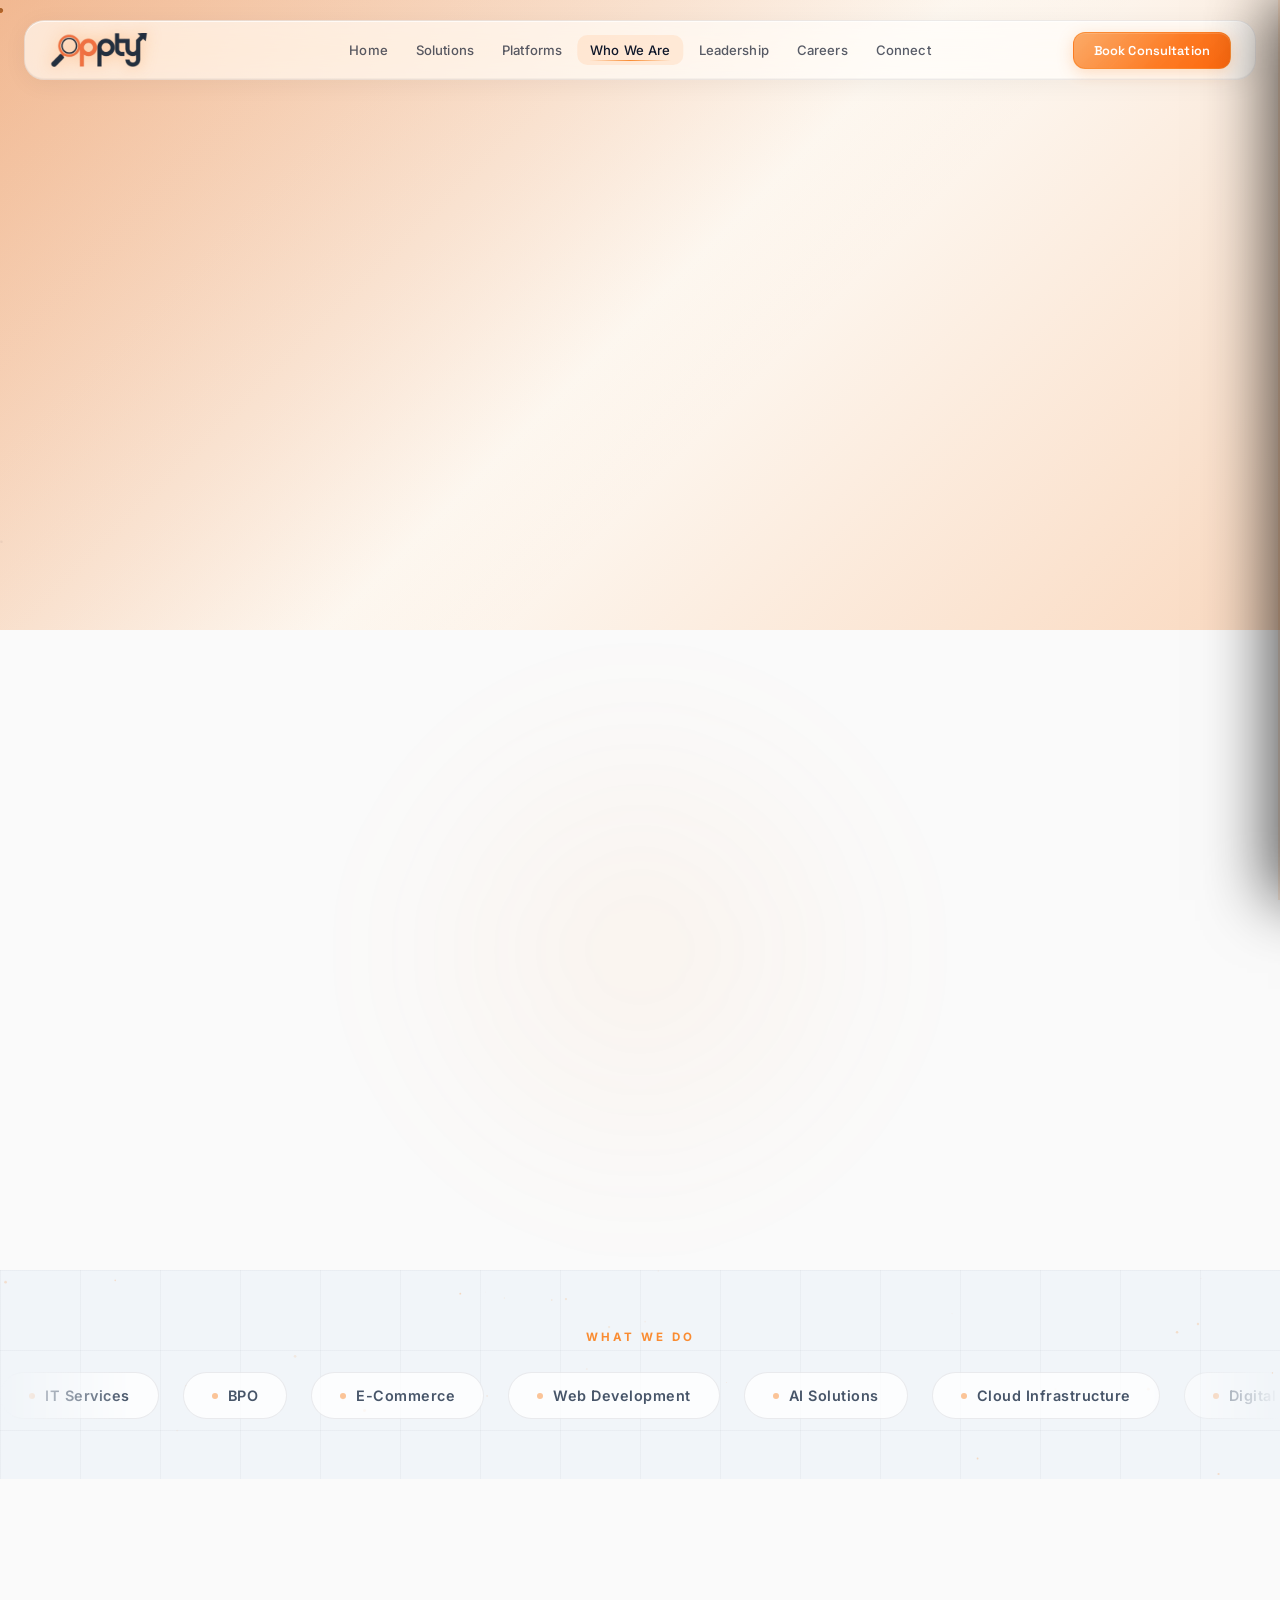
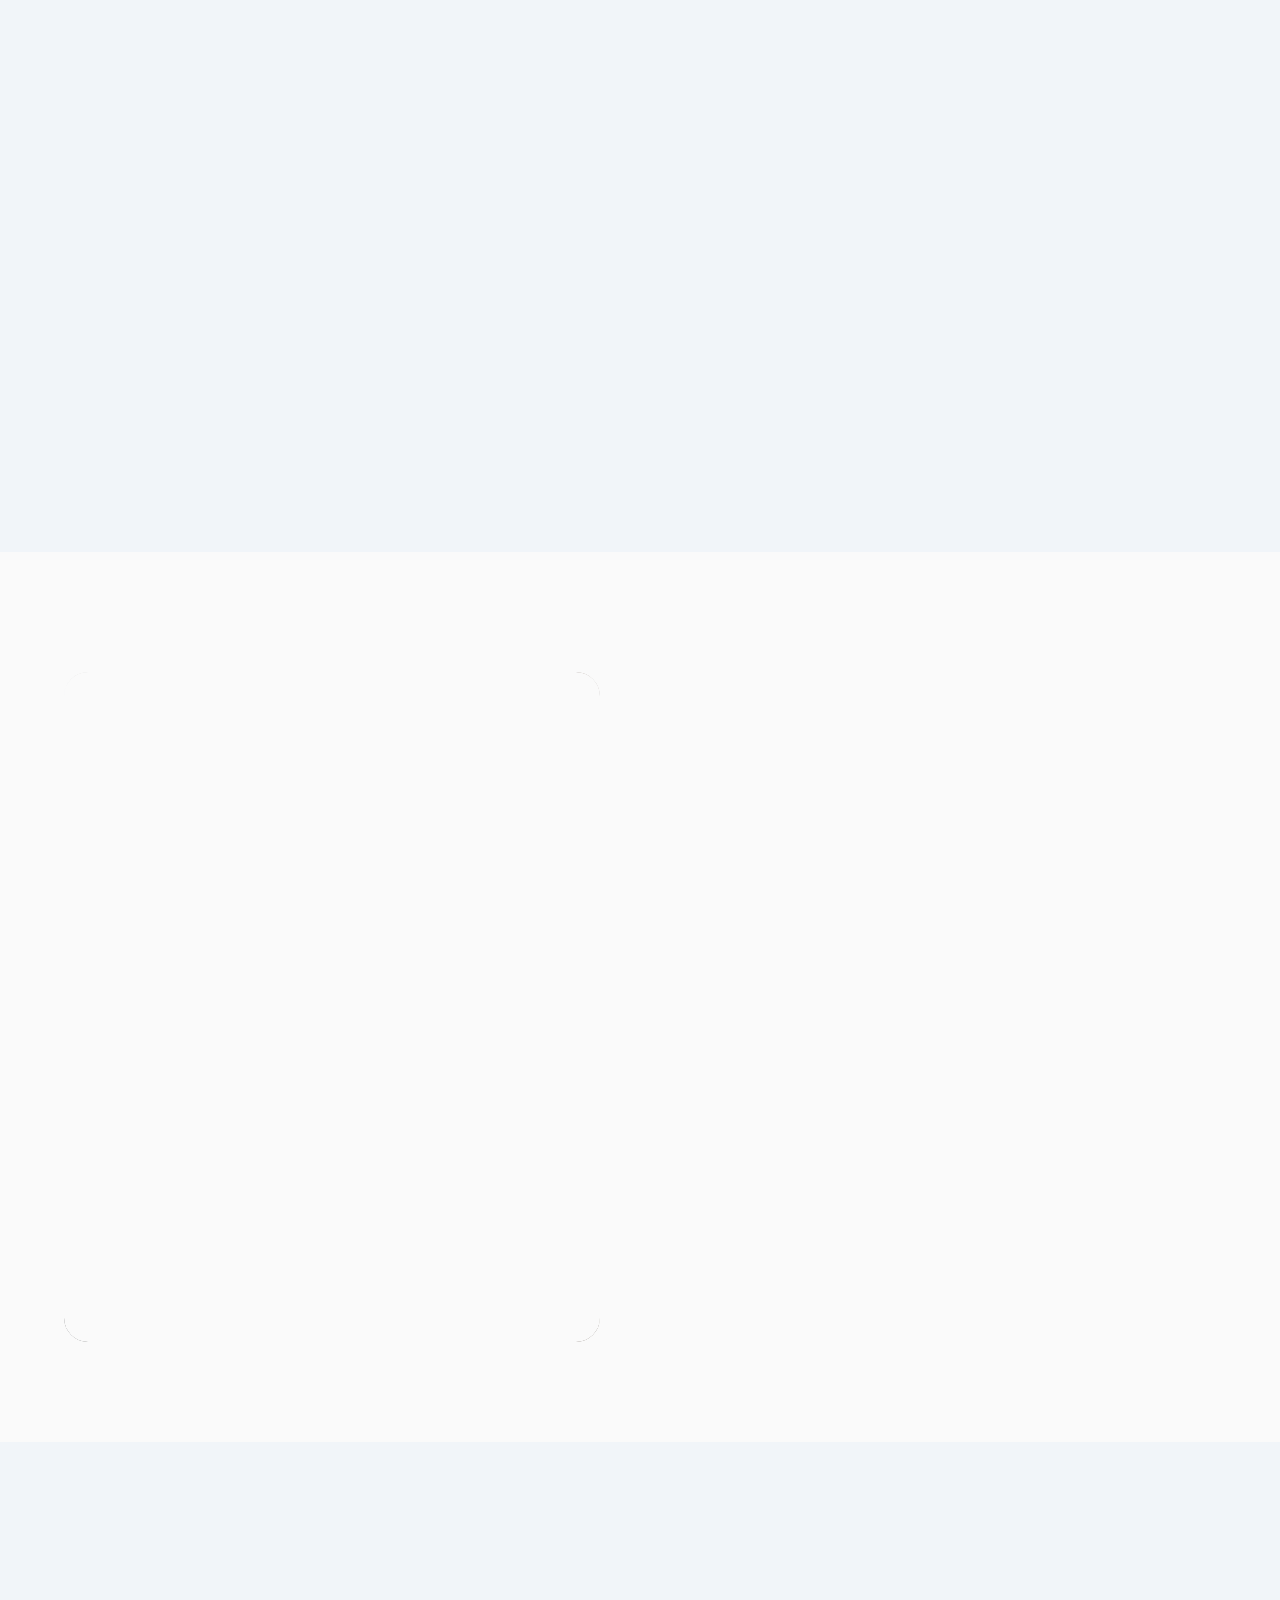
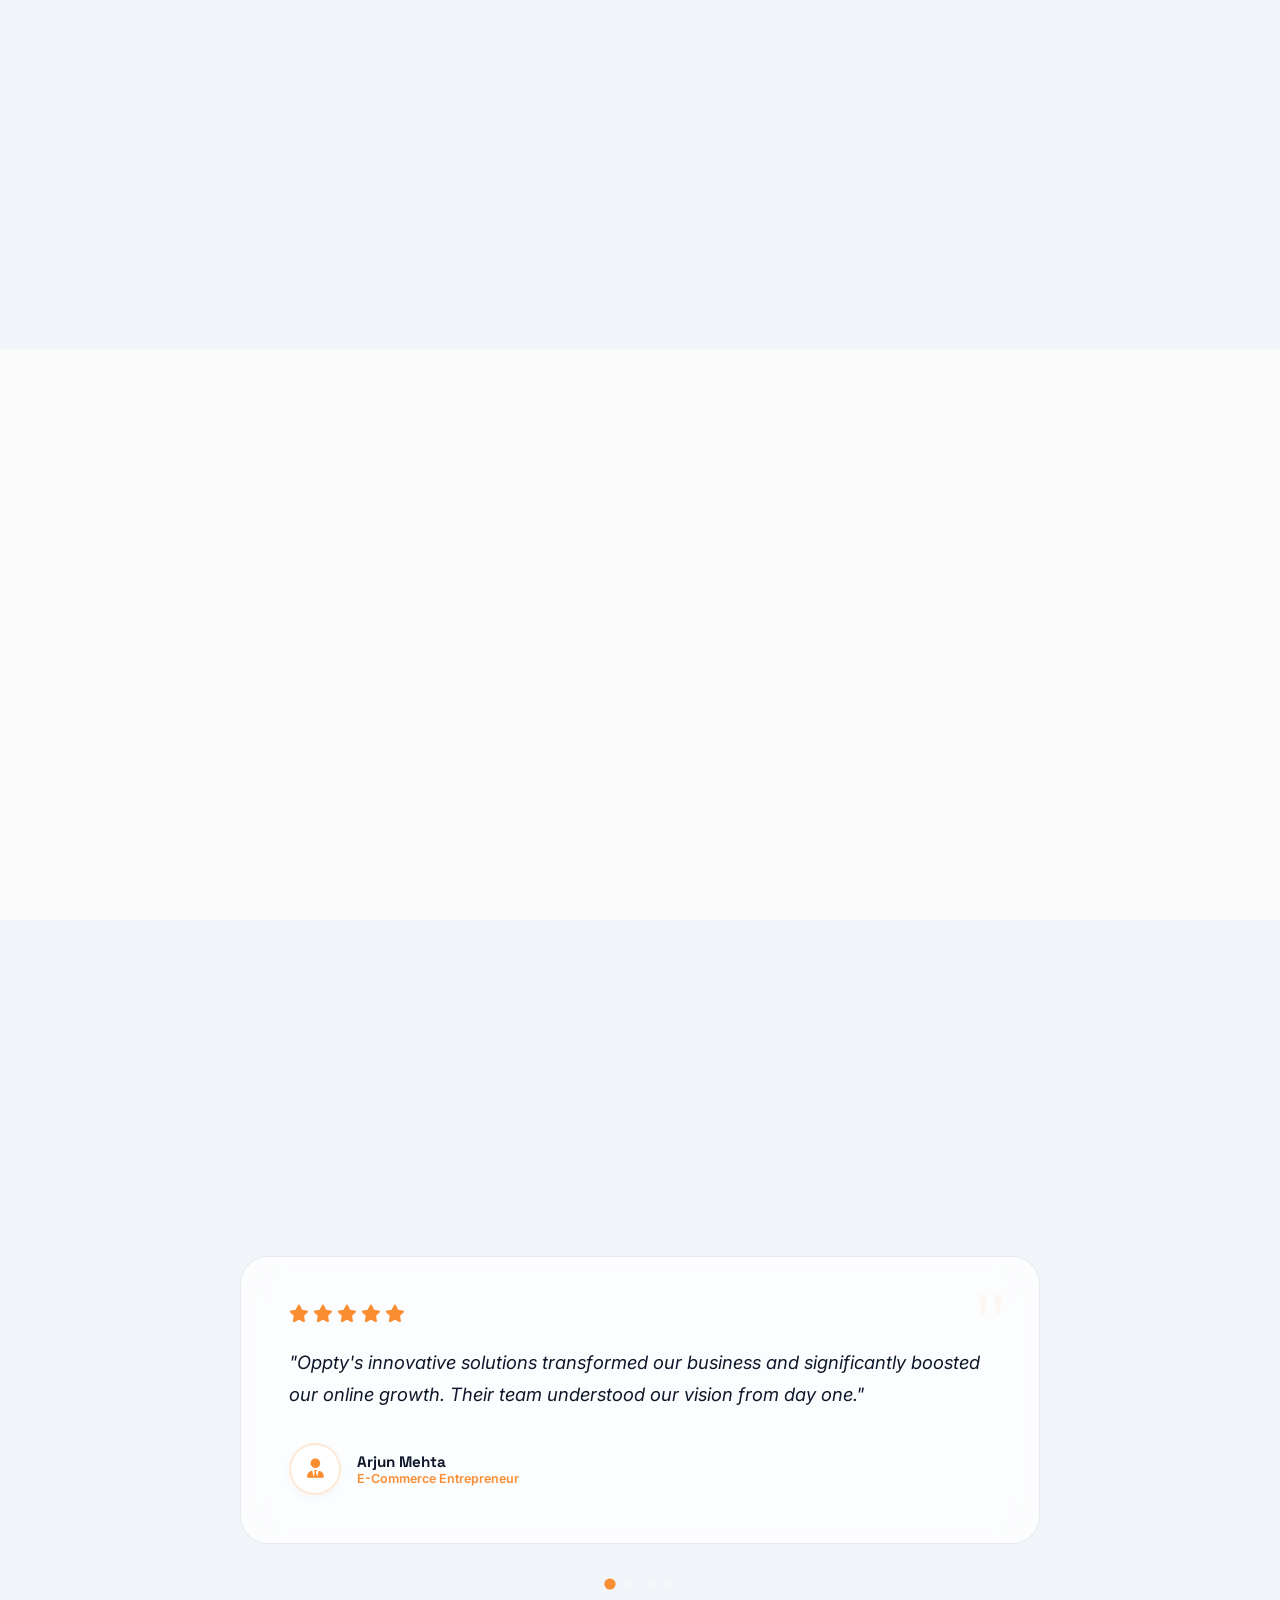
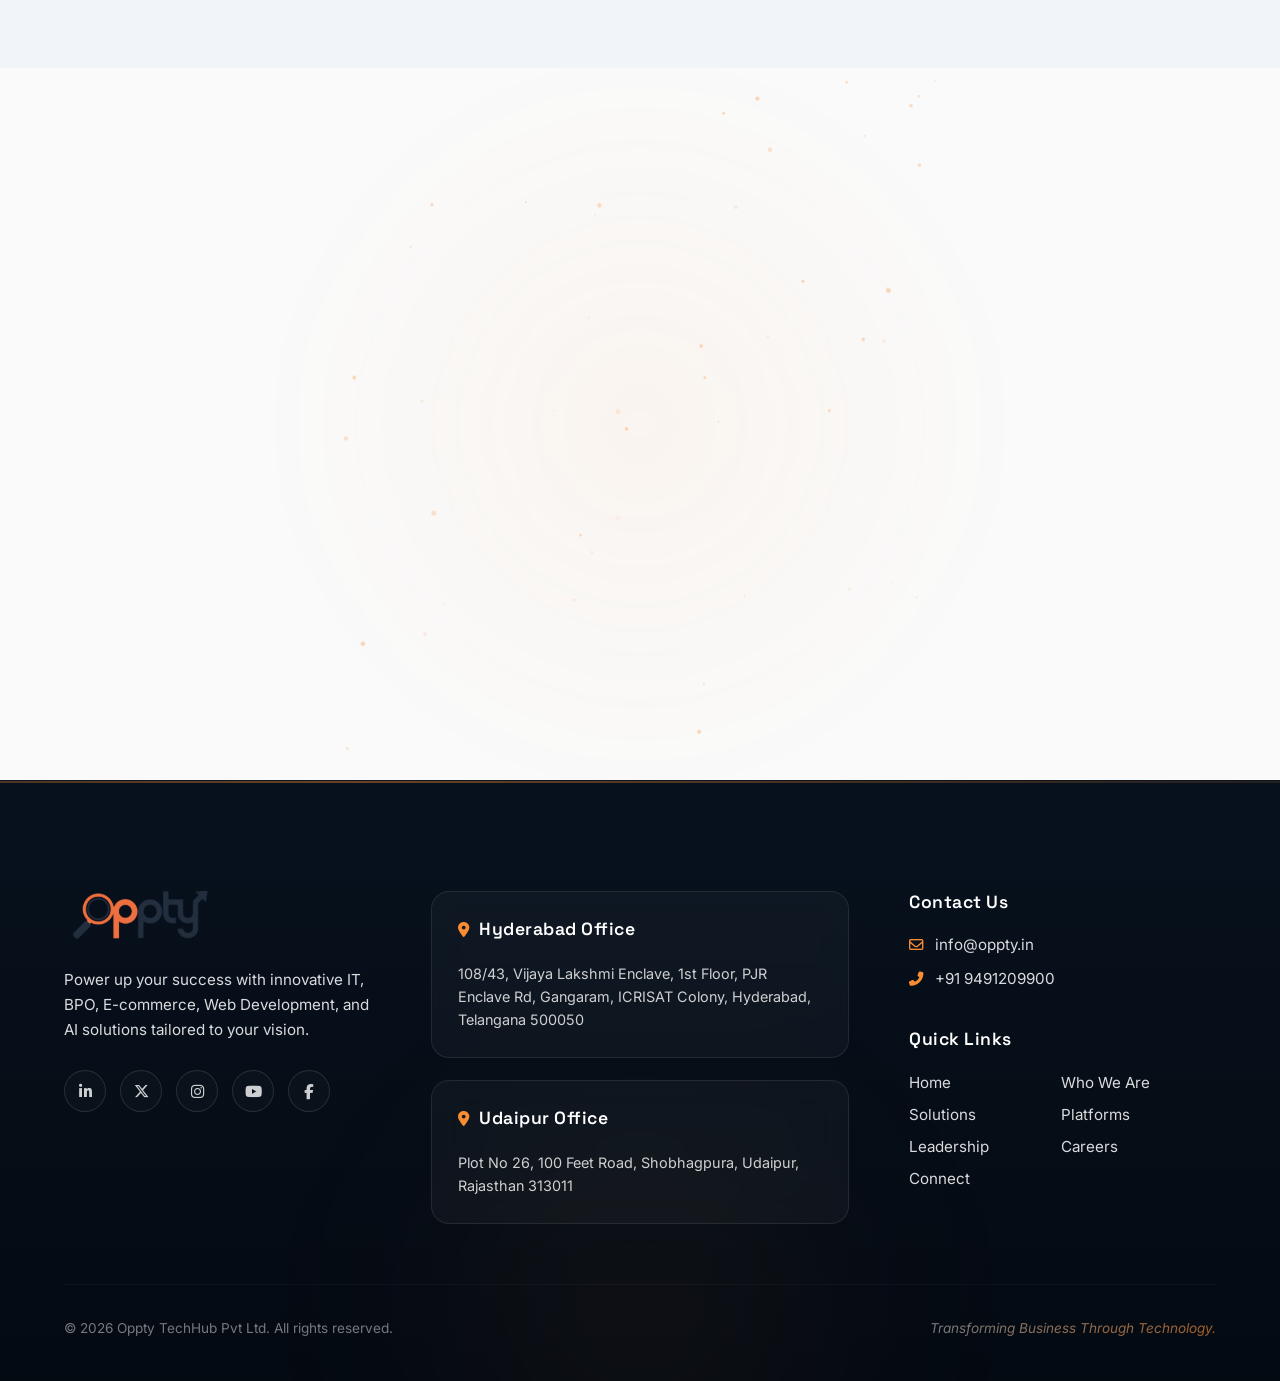
==== commit c8fe307d: "Unify premium glassmorphism navbar and premium footer across all pages, add light-nav contrast mode," ====
--- a/about.html
+++ b/about.html
@@ -15,6 +15,7 @@
   <script src="https://cdnjs.cloudflare.com/ajax/libs/gsap/3.12.5/gsap.min.js"></script>
   <script src="https://cdnjs.cloudflare.com/ajax/libs/gsap/3.12.5/ScrollTrigger.min.js"></script>
 
+  <link rel="stylesheet" href="css/navigation.css" />
   <style>
     /* ============================================
        DESIGN SYSTEM — matches index.html exactly
@@ -74,163 +75,7 @@
     .curtain.open .curtain-right { transform: translateX(100%); }
     .curtain-logo.hide           { opacity: 0; }
 
-    /* ============================================
-       NAVBAR — identical to landing page
-       ============================================ */
-    .navbar {
-      position:fixed; top:16px; left:50%;
-      transform: translateX(-50%) translateY(0);
-      width: calc(100% - 48px); max-width:1200px;
-      z-index:100; height:62px;
-      background: rgba(255,255,255,0.72);
-      backdrop-filter: blur(24px); -webkit-backdrop-filter: blur(24px);
-      border: 1px solid rgba(15, 23, 42, 0.08);
-      border-radius:18px;
-      display:flex; align-items:center; justify-content:space-between;
-      padding:0 28px;
-      box-shadow: 0 8px 32px rgba(15, 23, 42, 0.05), inset 0 1px 0 rgba(255,255,255,0.6);
-      transition: background 0.3s, box-shadow 0.3s, transform 0.4s cubic-bezier(0.16,1,0.3,1), opacity 0.4s;
-    }
-    .navbar.scrolled {
-      background: rgba(255,255,255,0.92);
-      border-color: rgba(250,140,50,0.25);
-      box-shadow: 0 8px 32px rgba(15, 23, 42, 0.08);
-    }
-    .logo { display:flex; align-items:center; text-decoration:none; }
-    .logo-img {
-      height:38px; width:auto;
-      filter: drop-shadow(0 0 6px rgba(250,140,50,0.3));
-      transition: filter 0.3s, transform 0.3s;
-    }
-    .logo-img:hover { filter: drop-shadow(0 0 14px rgba(250,140,50,0.8)); transform:scale(1.05); }
- 
-    /* Hamburger */
-    .menuButton {
-      display:flex; justify-content:center; align-items:center;
-      flex-direction:column; gap:13%;
-      width:3.5em; height:3.5em; border-radius:0.5em;
-      background: rgba(250,140,50,0.08);
-      border: 1px solid rgba(250,140,50,0.3);
-      transition:all 0.3s; cursor:pointer;
-      box-shadow: 4px 4px 10px rgba(15, 23, 42, 0.05), -2px -2px 8px rgba(255,255,255,0.8);
-    }
-    .menuButton:hover {
-      background: rgba(250,140,50,0.18); border-color:#fa8c32;
-      box-shadow: 0 0 16px rgba(250,140,50,0.25), 4px 4px 10px rgba(15, 23, 42, 0.08);
-    }
-    input[type="checkbox"] { -webkit-appearance:none; display:none; visibility:hidden; }
-    .menuButton span {
-      width:26px; height:3px; background:#fa8c32;
-      border-radius:100px; transition:0.3s ease; display:block;
-    }
-    input[type]:checked ~ span.top { transform: translateY(290%) rotate(45deg); width:32px; }
-    input[type]:checked ~ span.bot { transform: translateY(-270%) rotate(-45deg); width:32px; box-shadow:0 0 10px #fa8c32; }
-    input[type]:checked ~ span.mid { transform: translateX(-20px); opacity:0; }
-
-    /* ============================================
-       SLIDE-IN MENU OVERLAY
-       ============================================ */
-    .menu-overlay {
-      position:fixed; inset:0; z-index:200;
-      background: rgba(0,0,0,0.6); backdrop-filter:blur(4px);
-      opacity:0; pointer-events:none; transition:opacity 0.4s;
-    }
-    .menu-overlay.show { opacity:1; pointer-events:all; }
-
-    .slide-menu {
-      position:fixed; top:0; right:0; width:52%; height:100%;
-      z-index:300; background:#ffffff;
-      transform:translateX(100%);
-      transition:transform 0.5s cubic-bezier(0.77,0,0.18,1);
-      display:flex; flex-direction:column; overflow-y:auto;
-      border-left:3px solid #fa8c32;
-      box-shadow: -12px 0 60px rgba(15, 23, 42, 0.15), -2px 0 0 rgba(250,140,50,0.1);
-    }
-    .slide-menu.open { transform:translateX(0); }
-    .slide-menu::before {
-      content:''; position:absolute; top:0; left:0; right:0; height:3px;
-      background: linear-gradient(90deg,#fa8c32,#ff6b00,#fa8c32);
-      background-size:200% 100%; animation:shimmer 2.5s linear infinite;
-    }
-    @keyframes shimmer { 0%{background-position:200% 0} 100%{background-position:-200% 0} }
-
-    .menu-close {
-      position:absolute; top:18px; right:28px;
-      background:rgba(250,140,50,0.08); border:1px solid rgba(250,140,50,0.25);
-      border-radius:50%; cursor:pointer; width:40px; height:40px;
-      display:flex; flex-direction:column; justify-content:center; align-items:center;
-      z-index:10; transition:background 0.2s, box-shadow 0.2s;
-    }
-    .menu-close:hover { background:rgba(250,140,50,0.18); box-shadow:0 0 16px rgba(250,140,50,0.25); }
-    .menu-close span {
-      display:block; width:18px; height:2px; background:#fa8c32;
-      border-radius:2px; position:absolute; transition:transform 0.2s;
-    }
-    .menu-close span:first-child { transform:rotate(45deg); }
-    .menu-close span:last-child  { transform:rotate(-45deg); }
-
-    .menu-body { display:flex; flex:1; padding:80px 50px 40px 44px; gap:36px; }
-    .menu-left  { flex:1; display:flex; flex-direction:column; }
-    .menu-label {
-      font-size:0.65rem; font-weight:700; letter-spacing:2.5px;
-      color:#fa8c32; text-transform:uppercase; margin-bottom:20px;
-      display:flex; align-items:center; gap:8px;
-    }
-    .menu-label::after { content:''; flex:1; height:1px; background:rgba(250,140,50,0.25); max-width:40px; }
-    .menu-links { list-style:none; display:flex; flex-direction:column; gap:0; flex:1; }
-    .menu-links li { border-bottom:1px solid rgba(15, 23, 42, 0.05); }
-    .menu-links li a {
-      text-decoration:none; font-size:clamp(1.6rem,3vw,2.4rem);
-      font-weight:700; color:rgba(15, 23, 42, 0.85);
-      line-height:1.3; letter-spacing:-0.5px;
-      transition:color 0.25s, padding-left 0.25s;
-      display:flex; align-items:center; gap:10px; padding:10px 0;
-    }
-    .menu-links li a.active-link { color:#fa8c32; }
-    .menu-links li a:hover { color:#fa8c32; padding-left:6px; }
-    .menu-socials { display:flex; gap:14px; align-items:center; margin-top:32px; }
-    .menu-socials a {
-      width:36px; height:36px; border-radius:50%;
-      border:1px solid rgba(15, 23, 42, 0.12); background:rgba(15, 23, 42, 0.04);
-      color:rgba(15, 23, 42, 0.55); font-size:0.85rem; text-decoration:none;
-      display:inline-flex; align-items:center; justify-content:center;
-      transition:color 0.3s, background 0.3s, transform 0.6s cubic-bezier(0.4,0,0.2,1);
-    }
-    .menu-socials a:hover { color:#fa8c32; background:rgba(250,140,50,0.1); border-color:rgba(250,140,50,0.45); transform:rotate(360deg); }
-    .menu-right { flex:0 0 300px; display:flex; flex-direction:column; gap:36px; padding-top:4px; }
-    .menu-section { display:flex; flex-direction:column; }
-    .mt-auto { margin-top:auto; }
-    .menu-demo-btn {
-      display:inline-flex; align-items:center; gap:10px;
-      background:linear-gradient(135deg,#fa8c32,#ff6000); border:none;
-      color:#fff; text-decoration:none; font-size:0.82rem; font-weight:700;
-      padding:13px 24px; border-radius:50px; width:fit-content;
-      transition:transform 0.2s, box-shadow 0.2s;
-      box-shadow:0 4px 20px rgba(250,140,50,0.35);
-    }
-    .menu-demo-btn:hover { transform:translateY(-2px); box-shadow:0 8px 30px rgba(250,140,50,0.55); }
-    .menu-post { border-radius:12px; overflow:hidden; border:1px solid rgba(250,140,50,0.2); }
-    .post-video { width:100%; height:200px; object-fit:cover; display:block; transition:transform 0.4s; }
-    .menu-post:hover .post-video { transform:scale(1.04); }
-    .post-caption { padding:12px 14px; font-size:0.78rem; font-weight:500; color:#475569; background:rgba(15, 23, 42, 0.03); line-height:1.45; }
-    .menu-footer-btns {
-      display:flex; justify-content:flex-end; align-items:center; gap:10px;
-      padding:18px 44px 28px; border-top:1px solid rgba(15, 23, 42, 0.06);
-    }
-    .btn-buy {
-      display:inline-flex; align-items:center;
-      background:rgba(15, 23, 42, 0.05); border:1px solid rgba(15, 23, 42, 0.15);
-      color:#0f172a; text-decoration:none; font-size:0.78rem; font-weight:600;
-      padding:10px 20px; border-radius:8px; transition:background 0.2s;
-    }
-    .btn-buy:hover { background:rgba(15, 23, 42, 0.1); }
-    .btn-framer-sm {
-      display:inline-flex; align-items:center; gap:7px;
-      background:linear-gradient(135deg,#fa8c32,#ff6000); color:#fff;
-      text-decoration:none; font-size:0.78rem; font-weight:700;
-      padding:10px 20px; border-radius:8px; white-space:nowrap;
-      box-shadow:0 4px 16px rgba(250,140,50,0.3);
-    }
+
 
     /* ============================================
        SECTION 1 — HERO
@@ -939,92 +784,11 @@
       50%{transform:translate(-50%,-50%) scale(1.1);opacity:1}
     }
 
-    /* ============================================
-       SECTION 11 — FOOTER
-       ============================================ */
-    .premium-footer {
-      position:relative; background:linear-gradient(to bottom,#050B14 0%,#010204 100%);
-      padding:110px 0 45px; overflow:hidden; z-index:10;
-      border-top:1px solid rgba(255,255,255,0.05);
-    }
-    .footer-top-border {
-      position:absolute; top:0; left:0; width:100%; height:2px;
-      background:linear-gradient(90deg,transparent 0%,rgba(250,140,50,0.5) 50%,transparent 100%);
-      background-size:200% 100%;
-    }
-    .footer-bg-glow {
-      position:absolute; bottom:-150px; left:50%; transform:translateX(-50%);
-      width:700px; height:450px; border-radius:50%;
-      background:radial-gradient(circle,rgba(250,140,50,0.06) 0%,transparent 70%);
-      filter:blur(90px); pointer-events:none; z-index:1;
-    }
-    #footerCanvas {
-      position:absolute; inset:0; width:100%; height:100%; pointer-events:none; z-index:1; opacity:0.5;
-    }
-    .footer-container { width:90%; max-width:1200px; margin:0 auto; position:relative; z-index:3; }
-    .footer-grid {
-      display:grid; grid-template-columns:1.2fr 1fr 1fr 1fr;
-      gap:60px; margin-bottom:60px;
-      opacity:0; transform:translateY(30px);
-    }
-    .footer-col { display:flex; flex-direction:column; }
-    .footer-logo { display:inline-block; margin-bottom:20px; width:fit-content; }
-    .footer-logo img { height:42px; transition:filter 0.4s; }
-    .footer-logo:hover img { filter:drop-shadow(0 0 14px rgba(250,140,50,0.4)); }
-    .footer-about {
-      color:rgba(255,255,255,0.6); font-size:0.9rem;
-      line-height:1.7; margin-bottom:24px; max-width:280px;
-    }
-    .footer-socials { display:flex; gap:10px; }
-    .footer-socials a {
-      width:38px; height:38px; border-radius:50%;
-      background:rgba(255,255,255,0.03); border:1px solid rgba(255,255,255,0.08);
-      display:flex; align-items:center; justify-content:center;
-      color:rgba(255,255,255,0.5); text-decoration:none; font-size:0.85rem;
-      transition:all 0.3s;
-    }
-    .footer-socials a:hover {
-      background:rgba(250,140,50,0.12); border-color:var(--accent);
-      color:var(--accent); transform:translateY(-3px);
-    }
-    .footer-col-title {
-      font-family:'Space Grotesk',sans-serif; font-weight:700;
-      font-size:0.85rem; margin-bottom:20px; color:#fff;
-      text-transform:uppercase; letter-spacing:1px;
-    }
-    .footer-links { list-style:none; display:flex; flex-direction:column; gap:10px; }
-    .footer-links a {
-      color:rgba(255,255,255,0.55); text-decoration:none; font-size:0.88rem;
-      transition:color 0.25s, transform 0.25s; display:inline-block;
-    }
-    .footer-links a:hover { color:var(--accent); transform:translateX(4px); }
-    .footer-contact-line {
-      display:flex; align-items:center; gap:10px;
-      color:rgba(255,255,255,0.55); font-size:0.88rem;
-      margin-bottom:10px; text-decoration:none; transition:color 0.25s;
-    }
-    .footer-contact-line i { color:var(--accent); font-size:0.8rem; }
-    .footer-contact-line:hover { color:var(--accent); }
-    .footer-bottom {
-      border-top:1px solid rgba(255,255,255,0.05); padding-top:32px;
-      display:flex; justify-content:space-between; align-items:center;
-      font-size:0.82rem; color:rgba(255,255,255,0.35);
-      flex-wrap:wrap; gap:12px;
-    }
-    .footer-tagline {
-      background:linear-gradient(90deg,rgba(255,255,255,0.4),rgba(250,140,50,0.6));
-      -webkit-background-clip:text; -webkit-text-fill-color:transparent;
-    }
-
-    /* ============================================
-       RESPONSIVE
-       ============================================ */
     @media(max-width:1024px){
       .about-grid,.founder-grid { grid-template-columns:1fr; gap:60px; }
       .award-panels { grid-template-columns:1fr 1fr; }
       .award-panel:nth-child(2){margin-top:0} .award-panel:nth-child(3){margin-top:0}
       .partners-grid { grid-template-columns:repeat(2,1fr); }
-      .footer-grid { grid-template-columns:1fr 1fr; }
     }
     @media(max-width:768px){
       .about-hero { height:80vh; }
@@ -1033,10 +797,6 @@
       .partners-grid { grid-template-columns:repeat(2,1fr); }
       .why-card { grid-template-columns:1fr; }
       .cta-glass { padding:48px 28px; }
-      .footer-grid { grid-template-columns:1fr; gap:40px; }
-      .slide-menu { width:100%; }
-      .menu-body { flex-direction:column; padding:80px 28px 30px; }
-      .menu-right { flex:none; width:100%; }
     }
     @media(max-width:480px){
       .hero-btns { flex-direction:column; align-items:center; }
@@ -1055,64 +815,76 @@
     <img src="images/oppty.png" alt="Oppty Logo" />
   </div>
 
-  <!-- NAVBAR -->
-  <header class="navbar" id="navbar">
-    <a href="index.html" class="logo">
-      <img src="images/oppty.png" alt="Oppty Logo" class="logo-img" />
+  <!-- =====================================================
+       NEW NAVBAR — PREMIUM GLASSMORPHISM HORIZONTAL (.light-nav)
+       ===================================================== -->
+  <nav class="nav-premium light-nav" id="navPremium">
+    <a href="index.html" class="nav-logo">
+      <img src="images/oppty.png" alt="Oppty Logo" class="nav-logo-img" />
     </a>
-    <label for="menuCheck" class="menuButton" id="menuToggle" aria-label="Open menu">
-      <input id="menuCheck" type="checkbox" />
-      <span class="top"></span>
-      <span class="mid"></span>
-      <span class="bot"></span>
-    </label>
-  </header>
-
-  <!-- SLIDE-IN MENU -->
+    <ul class="nav-links" id="navLinks">
+      <li><a href="index.html">Home</a></li>
+      <li><a href="services.html">Solutions</a></li>
+      <li><a href="platforms.html">Platforms</a></li>
+      <li><a href="about.html">Who We Are</a></li>
+      <li><a href="team.html">Leadership</a></li>
+      <li><a href="careers.html">Careers</a></li>
+      <li><a href="contact.html">Connect</a></li>
+    </ul>
+    <a href="contact.html" class="nav-cta" id="navCta">
+      Book Consultation
+    </a>
+    <button class="nav-hamburger" id="navHamburger" aria-label="Open menu">
+      <span></span>
+      <span></span>
+      <span></span>
+    </button>
+  </nav>
+
+  <!-- ========== SLIDE-IN MENU ========== -->
   <div class="menu-overlay" id="menuOverlay"></div>
   <nav class="slide-menu" id="slideMenu">
     <button class="menu-close" id="menuClose" aria-label="Close menu">
-      <span></span><span></span>
+      <span></span>
+      <span></span>
     </button>
     <div class="menu-body">
       <div class="menu-left">
         <p class="menu-label">NAVIGATION</p>
         <ul class="menu-links">
           <li><a href="index.html">Home</a></li>
-          <li><a href="services.html">Services</a></li>
+          <li><a href="services.html">Solutions</a></li>
           <li><a href="platforms.html">Platforms</a></li>
-          <li><a href="about.html" class="active-link">About Us</a></li>
-          <li><a href="team.html">Our Team</a></li>
+          <li><a href="about.html">Who We Are</a></li>
+          <li><a href="team.html">Leadership</a></li>
           <li><a href="careers.html">Careers</a></li>
-          <li><a href="contact.html">Contact</a></li>
+          <li><a href="contact.html">Connect</a></li>
         </ul>
         <div class="menu-socials">
           <a href="https://www.linkedin.com/company/opptytech/" target="_blank"><i class="fab fa-linkedin-in"></i></a>
           <a href="#"><i class="fa-brands fa-x-twitter"></i></a>
-          <a href="https://www.instagram.com/opptytech" target="_blank"><i class="fab fa-instagram"></i></a>
-          <a href="https://youtube.com/@mroppty" target="_blank"><i class="fab fa-youtube"></i></a>
+          <a href="https://www.instagram.com/opptytech?igsh=YTExdTBsc3Y4ejU2" target="_blank"><i class="fab fa-instagram"></i></a>
+          <a href="https://youtube.com/@mroppty?si=NbpyNIM-vkHyeLYM" target="_blank"><i class="fab fa-youtube"></i></a>
           <a href="#"><i class="fab fa-facebook-f"></i></a>
         </div>
       </div>
       <div class="menu-right">
         <div class="menu-section">
           <p class="menu-label">GET STARTED</p>
-          <a href="services.html" class="menu-demo-btn">Services <i class="fas fa-arrow-up-right-from-square"></i></a>
+          <a href="contact.html" class="menu-demo-btn">Book Consultation <i class="fas fa-arrow-up-right-from-square"></i></a>
         </div>
         <div class="menu-section mt-auto">
-          <p class="menu-label">LATEST POST</p>
+          <p class="menu-label">PLATFORMS</p>
           <div class="menu-post">
-            <video class="post-video" autoplay muted loop playsinline>
-                <source src="images/about.mp4" type="video/mp4">
-            </video>
-            <p class="post-caption">Power up your success with innovative IT, BPO, E-commerce, Web Development, and AI solutions</p>
+            <img src="images/hero1.jpg" alt="Oppty Platforms" class="post-img" />
+            <p class="post-caption">Enterprise solutions through HRMS, CRM, Communication, and Learning ecosystems built for modern organizations.</p>
           </div>
         </div>
       </div>
     </div>
     <div class="menu-footer-btns">
-      <a href="contact.html" class="btn-buy">Contact Us</a>
-      <a href="careers.html" class="btn-framer-sm"><i class="fas fa-cube"></i> Careers</a>
+      <a href="about.html" class="btn-buy">Who We Are</a>
+      <a href="platforms.html" class="btn-framer-sm"><i class="fas fa-cube"></i> Platforms</a>
     </div>
   </nav>
 
@@ -1511,123 +1283,90 @@
     </div>
   </section>
 
-  <!-- ===========================
-       SECTION 11 — FOOTER
-       =========================== -->
+  <!-- =====================================================
+       PREMIUM FOOTER
+       ===================================================== -->
   <footer class="premium-footer" id="footer">
-    <div class="footer-top-border" id="footerBorder"></div>
-    <div class="footer-bg-glow"></div>
-    <canvas id="footerCanvas"></canvas>
-    <div class="footer-container">
-      <div class="footer-grid" id="footerGrid">
-        <!-- Company -->
-        <div class="footer-col">
-          <a href="index.html" class="footer-logo">
-            <img src="images/oppty.png" alt="Oppty Logo" />
-          </a>
-          <p class="footer-about">Power up your success with innovative IT, BPO, E-commerce, Web Development, and AI solutions tailored to your vision.</p>
-          <div class="footer-socials">
-            <a href="https://www.linkedin.com/company/opptytech/" target="_blank"><i class="fab fa-linkedin-in"></i></a>
-            <a href="https://www.instagram.com/opptytech" target="_blank"><i class="fab fa-instagram"></i></a>
-            <a href="https://youtube.com/@mroppty" target="_blank"><i class="fab fa-youtube"></i></a>
+      <div class="footer-bg-glow"></div>
+      <div class="footer-top-border"></div>
+
+      <div class="footer-container">
+          <div class="footer-grid">
+              
+              <!-- Left Column: Logo & Description -->
+              <div class="footer-col footer-col-left">
+                  <a href="#" class="footer-logo">
+                      <img src="images/oppty.png" alt="Oppty Logo" />
+                  </a>
+                  <p class="footer-about">
+                      Power up your success with innovative IT, BPO, E-commerce, Web Development, and AI solutions tailored to your vision.
+                  </p>
+                  <div class="footer-socials">
+                      <a href="https://www.linkedin.com/company/opptytech/" target="_blank" aria-label="LinkedIn"><i class="fab fa-linkedin-in"></i></a>
+                      <a href="#" aria-label="Twitter"><i class="fa-brands fa-x-twitter"></i></a>
+                      <a href="https://www.instagram.com/opptytech?igsh=YTExdTBsc3Y4ejU2" target="_blank" aria-label="Instagram"><i class="fab fa-instagram"></i></a>
+                      <a href="https://youtube.com/@mroppty?si=NbpyNIM-vkHyeLYM" target="_blank" aria-label="YouTube"><i class="fab fa-youtube"></i></a>
+                      <a href="#" aria-label="Facebook"><i class="fab fa-facebook-f"></i></a>
+                  </div>
+              </div>
+
+              <!-- Center Column: Address Cards -->
+              <div class="footer-col footer-col-center">
+                  <!-- Hyderabad Address Card -->
+                  <div class="footer-card" id="hydCard">
+                      <div class="card-light-glow"></div>
+                      <h4 class="card-office-title"><i class="fas fa-map-marker-alt"></i> Hyderabad Office</h4>
+                      <p class="card-address">
+                          108/43, Vijaya Lakshmi Enclave, 1st Floor, PJR Enclave Rd, Gangaram, ICRISAT Colony, Hyderabad, Telangana 500050
+                      </p>
+                  </div>
+
+                  <!-- Udaipur Address Card -->
+                  <div class="footer-card" id="udrCard">
+                      <div class="card-light-glow"></div>
+                      <h4 class="card-office-title"><i class="fas fa-map-marker-alt"></i> Udaipur Office</h4>
+                      <p class="card-address">
+                          Plot No 26, 100 Feet Road, Shobhagpura, Udaipur, Rajasthan 313011
+                      </p>
+                  </div>
+              </div>
+
+              <!-- Right Column: Quick Links & Contact -->
+              <div class="footer-col footer-col-right">
+                  <div class="footer-contact">
+                      <h4>Contact Us</h4>
+                      <a href="mailto:info@oppty.in" class="footer-contact-link"><i class="far fa-envelope"></i> info@oppty.in</a>
+                      <a href="tel:+919491209900" class="footer-contact-link"><i class="fas fa-phone-alt"></i> +91 9491209900</a>
+                  </div>
+                  
+                  <div class="footer-links-wrap">
+                      <h4>Quick Links</h4>
+                      <ul class="footer-links-list">
+                          <li><a href="index.html" class="footer-hover-link">Home</a></li>
+                          <li><a href="about.html" class="footer-hover-link">Who We Are</a></li>
+                          <li><a href="services.html" class="footer-hover-link">Solutions</a></li>
+                          <li><a href="platforms.html" class="footer-hover-link">Platforms</a></li>
+                          <li><a href="team.html" class="footer-hover-link">Leadership</a></li>
+                          <li><a href="careers.html" class="footer-hover-link">Careers</a></li>
+                          <li><a href="contact.html" class="footer-hover-link">Connect</a></li>
+                      </ul>
+                  </div>
+              </div>
+
           </div>
-        </div>
-        <!-- Services -->
-        <div class="footer-col">
-          <div class="footer-col-title">Services</div>
-          <ul class="footer-links">
-            <li><a href="services.html">IT Solutions</a></li>
-            <li><a href="services.html">BPO Services</a></li>
-            <li><a href="services.html">E-Commerce</a></li>
-            <li><a href="services.html">Web Development</a></li>
-            <li><a href="services.html">AI Solutions</a></li>
-          </ul>
-        </div>
-        <!-- Resources -->
-        <div class="footer-col">
-          <div class="footer-col-title">Company</div>
-          <ul class="footer-links">
-            <li><a href="about.html">About Us</a></li>
-            <li><a href="team.html">Our Team</a></li>
-            <li><a href="careers.html">Careers</a></li>
-            <li><a href="platforms.html">Platforms</a></li>
-          </ul>
-        </div>
-        <!-- Contact -->
-        <div class="footer-col">
-          <div class="footer-col-title">Contact</div>
-          <a href="mailto:info@oppty.in" class="footer-contact-line"><i class="far fa-envelope"></i> info@oppty.in</a>
-          <a href="tel:+919491209900" class="footer-contact-line"><i class="fas fa-phone-alt"></i> +91 9491209900</a>
-          <a href="#" class="footer-contact-line" style="margin-top:8px;align-items:flex-start"><i class="fas fa-map-marker-alt" style="margin-top:3px"></i> Hyderabad, Telangana 500050</a>
-        </div>
-      </div>
-      <div class="footer-bottom">
-        <p>&copy; 2026 Oppty TechHub Pvt Ltd. All rights reserved.</p>
-        <p class="footer-tagline">Transforming Business Through Technology.</p>
-      </div>
-    </div>
+
+          <div class="footer-bottom-bar">
+              <p class="footer-copyright">&copy; 2026 Oppty TechHub Pvt Ltd. All rights reserved.</p>
+              <p class="footer-tagline">Transforming Business Through Technology.</p>
+          </div>
+      </div>
   </footer>
 
   <!-- ===========================
        SCRIPTS
        =========================== -->
   <script>
-  /* ------------------------------------------------
-     CURTAIN LOAD
-  ------------------------------------------------ */
-  window.addEventListener('load', () => {
-    const curtain = document.getElementById('curtain');
-    const logo    = document.getElementById('curtainLogo');
-    setTimeout(() => {
-      logo.classList.add('hide');
-      curtain.classList.add('open');
-      setTimeout(() => { curtain.remove(); logo.remove(); }, 1000);
-    }, 1400);
-  });
-
-  /* ------------------------------------------------
-     HAMBURGER MENU
-  ------------------------------------------------ */
-  const menuToggle  = document.getElementById('menuToggle');
-  const menuClose   = document.getElementById('menuClose');
-  const slideMenu   = document.getElementById('slideMenu');
-  const menuOverlay = document.getElementById('menuOverlay');
-  const menuCheck   = document.getElementById('menuCheck');
-
-  const openMenu  = () => { slideMenu.classList.add('open'); menuOverlay.classList.add('show'); document.body.style.overflow='hidden'; };
-  const closeMenu = () => { slideMenu.classList.remove('open'); menuOverlay.classList.remove('show'); document.body.style.overflow=''; menuCheck.checked=false; };
-
-  menuToggle.addEventListener('change', e => { if(e.target.tagName==='INPUT') menuCheck.checked ? openMenu() : closeMenu(); });
-  menuClose.addEventListener('click', closeMenu);
-  menuOverlay.addEventListener('click', closeMenu);
-
-  /* ------------------------------------------------
-     NAVBAR SCROLL STYLE & AUTO-HIDE
-  ------------------------------------------------ */
-  let lastScrollY = window.scrollY;
-  const navbar = document.getElementById('navbar');
-  const heroSection = document.getElementById('hero');
-
-  window.addEventListener('scroll', () => {
-    const currentScrollY = window.scrollY;
-    const heroHeight = heroSection ? heroSection.offsetHeight : 500;
-
-    // Toggle scrolled state
-    navbar.classList.toggle('scrolled', currentScrollY > 80);
-
-    // Hide past hero section
-    if (currentScrollY > heroHeight - 100) {
-      navbar.style.transform = 'translateX(-50%) translateY(-100px)';
-      navbar.style.opacity = '0';
-      navbar.style.pointerEvents = 'none';
-    } else {
-      navbar.style.transform = 'translateX(-50%) translateY(0)';
-      navbar.style.opacity = '1';
-      navbar.style.pointerEvents = 'all';
-    }
-
-    lastScrollY = currentScrollY;
-  });
+
 
   /* ------------------------------------------------
      HERO PARTICLES with mouse interaction
@@ -1966,14 +1705,10 @@
     gsap.to('#ctaGlass', { opacity:1, y:0, duration:0.9, ease:'power3.out' });
   }});
 
-  /* -- Footer -- */
-  ScrollTrigger.create({ trigger:'#footer', start:'top 85%', once:true, onEnter:() => {
-    gsap.to('#footerGrid', { opacity:1, y:0, duration:1, ease:'power3.out' });
-    gsap.to('#footerBorder', {
-      backgroundPosition:'200% 0', duration:8, ease:'none', repeat:-1
-    });
-  }});
-
   </script>
+
+  <!-- Shared Navigation & Footer Scripts -->
+  <script src="js/navigation.js"></script>
+
 </body>
 </html>
--- a/css/navigation.css
+++ b/css/navigation.css
@@ -0,0 +1,977 @@
+/* =====================================================
+   SHARED NAVIGATION & FOOTER STYLES
+   ===================================================== */
+
+/* Global CSS Variables for navigation/footer if not present */
+:root {
+  --primary-bg: #0A1628;
+  --secondary-bg: #07111D;
+  --accent: #FA8C32;
+  --accent-light: rgba(250, 140, 50, 0.15);
+  --glass: rgba(255, 255, 255, 0.05);
+  --border: rgba(255, 255, 255, 0.08);
+  --text-primary: #FFFFFF;
+  --text-secondary: rgba(255, 255, 255, 0.75);
+}
+
+/* =====================================================
+   PREMIUM GLASSMORPHISM NAVBAR (Dark Theme Default)
+   ===================================================== */
+.nav-premium {
+  position: fixed;
+  top: 20px;
+  left: 50%;
+  transform: translateX(-50%) translateY(0);
+  width: calc(100% - 48px);
+  max-width: 1260px;
+  z-index: 1000;
+  height: 60px;
+  background: rgba(255, 255, 255, 0.08);
+  backdrop-filter: blur(28px) saturate(180%);
+  -webkit-backdrop-filter: blur(28px) saturate(180%);
+  border: 1px solid rgba(255, 255, 255, 0.14);
+  border-radius: 20px;
+  display: flex;
+  align-items: center;
+  justify-content: space-between;
+  padding: 0 24px 0 20px;
+  box-shadow:
+    0 4px 24px rgba(0, 0, 0, 0.18),
+    0 1px 0 rgba(255, 255, 255, 0.12) inset,
+    0 -1px 0 rgba(0, 0, 0, 0.08) inset;
+  transition:
+    height 0.4s cubic-bezier(0.16, 1, 0.3, 1),
+    background 0.4s ease,
+    box-shadow 0.4s ease,
+    top 0.4s cubic-bezier(0.16, 1, 0.3, 1),
+    transform 0.5s cubic-bezier(0.16, 1, 0.3, 1),
+    opacity 0.4s ease;
+}
+
+.nav-premium.scrolled {
+  height: 52px;
+  top: 12px;
+  background: rgba(255, 255, 255, 0.11);
+  box-shadow:
+    0 8px 40px rgba(0, 0, 0, 0.28),
+    0 1px 0 rgba(255, 255, 255, 0.16) inset;
+}
+
+.nav-premium.hidden {
+  transform: translateX(-50%) translateY(-110px);
+  opacity: 0;
+  pointer-events: none;
+}
+
+/* Logo */
+.nav-logo {
+  display: flex;
+  align-items: center;
+  text-decoration: none;
+  flex-shrink: 0;
+  z-index: 2;
+}
+
+.nav-logo-img {
+  height: 34px;
+  width: auto;
+  object-fit: contain;
+  filter: drop-shadow(0 0 8px rgba(250, 140, 50, 0.45));
+  transition: filter 0.3s ease, transform 0.3s ease;
+}
+
+.nav-logo:hover .nav-logo-img {
+  filter: drop-shadow(0 0 18px rgba(250, 140, 50, 0.9));
+  transform: scale(1.04);
+}
+
+/* Center Nav Links */
+.nav-links {
+  display: flex;
+  align-items: center;
+  gap: 2px;
+  list-style: none;
+  margin: 0;
+  padding: 0;
+  position: absolute;
+  left: 50%;
+  transform: translateX(-50%);
+}
+
+.nav-links li {
+  position: relative;
+}
+
+.nav-links a {
+  display: inline-flex;
+  align-items: center;
+  gap: 5px;
+  font-family: 'Inter', sans-serif;
+  font-size: 0.82rem;
+  font-weight: 500;
+  color: rgba(255, 255, 255, 0.72);
+  text-decoration: none;
+  padding: 7px 13px;
+  border-radius: 10px;
+  letter-spacing: 0.01em;
+  position: relative;
+  transition: color 0.25s ease, background 0.25s ease;
+  white-space: nowrap;
+}
+
+.nav-links a::after {
+  content: '';
+  position: absolute;
+  bottom: 4px;
+  left: 50%;
+  transform: translateX(-50%) scaleX(0);
+  width: calc(100% - 24px);
+  height: 1.5px;
+  background: linear-gradient(90deg, transparent, #FA8C32, transparent);
+  border-radius: 2px;
+  transition: transform 0.3s cubic-bezier(0.16, 1, 0.3, 1), opacity 0.3s ease;
+  opacity: 0;
+}
+
+.nav-links a:hover {
+  color: rgba(255, 255, 255, 0.96);
+  background: rgba(255, 255, 255, 0.07);
+}
+
+.nav-links a:hover::after {
+  transform: translateX(-50%) scaleX(1);
+  opacity: 1;
+}
+
+.nav-links a.active {
+  color: #ffffff;
+  background: rgba(250, 140, 50, 0.1);
+}
+
+.nav-links a.active::after {
+  transform: translateX(-50%) scaleX(1);
+  opacity: 1;
+  background: #FA8C32;
+}
+
+/* Hover glow dot */
+.nav-links li::before {
+  content: '';
+  position: absolute;
+  top: 50%;
+  left: 50%;
+  transform: translate(-50%, -50%) scale(0);
+  width: 100%;
+  height: 100%;
+  border-radius: 10px;
+  background: radial-gradient(circle at center, rgba(250, 140, 50, 0.12), transparent 70%);
+  transition: transform 0.4s cubic-bezier(0.16, 1, 0.3, 1), opacity 0.3s ease;
+  opacity: 0;
+  pointer-events: none;
+}
+
+.nav-links li:hover::before {
+  transform: translate(-50%, -50%) scale(1.3);
+  opacity: 1;
+}
+
+/* CTA Button */
+.nav-cta {
+  display: inline-flex;
+  align-items: center;
+  gap: 8px;
+  font-family: 'Space Grotesk', sans-serif;
+  font-size: 0.8rem;
+  font-weight: 600;
+  color: #fff;
+  text-decoration: none;
+  padding: 9px 20px;
+  border-radius: 12px;
+  background: linear-gradient(135deg, rgba(250, 140, 50, 0.9), rgba(255, 96, 0, 0.95));
+  border: 1px solid rgba(250, 140, 50, 0.5);
+  box-shadow: 0 4px 16px rgba(250, 140, 50, 0.28), 0 1px 0 rgba(255,255,255,0.15) inset;
+  transition: box-shadow 0.3s ease, transform 0.3s cubic-bezier(0.16, 1, 0.3, 1), background 0.3s ease;
+  white-space: nowrap;
+  flex-shrink: 0;
+  position: relative;
+  overflow: hidden;
+  letter-spacing: 0.01em;
+  z-index: 2;
+}
+
+.nav-cta::before {
+  content: '';
+  position: absolute;
+  inset: 0;
+  background: linear-gradient(135deg, rgba(255,255,255,0.18), transparent 60%);
+  border-radius: inherit;
+  pointer-events: none;
+}
+
+.nav-cta:hover {
+  transform: translateY(-1px);
+  box-shadow: 0 8px 28px rgba(250, 140, 50, 0.48), 0 1px 0 rgba(255,255,255,0.2) inset;
+  background: linear-gradient(135deg, rgba(255, 160, 70, 0.95), rgba(255, 112, 20, 1));
+}
+
+.nav-cta:active {
+  transform: translateY(0);
+}
+
+/* Mobile hamburger */
+.nav-hamburger {
+  display: none;
+  flex-direction: column;
+  gap: 5px;
+  cursor: pointer;
+  padding: 8px;
+  border-radius: 10px;
+  background: rgba(250, 140, 50, 0.08);
+  border: 1px solid rgba(250, 140, 50, 0.22);
+  transition: background 0.2s, border-color 0.2s;
+  z-index: 2;
+}
+
+.nav-hamburger:hover {
+  background: rgba(250, 140, 50, 0.15);
+  border-color: rgba(250, 140, 50, 0.45);
+}
+
+.nav-hamburger span {
+  display: block;
+  width: 22px;
+  height: 2px;
+  background: #FA8C32;
+  border-radius: 2px;
+  transition: transform 0.3s ease, opacity 0.3s ease, width 0.3s ease;
+}
+
+/* =====================================================
+   PREMIUM NAVBAR — LIGHT THEME OVERRIDES (.light-nav)
+   ===================================================== */
+.nav-premium.light-nav {
+  background: rgba(255, 255, 255, 0.65);
+  border-color: rgba(15, 23, 42, 0.08);
+  box-shadow:
+    0 4px 24px rgba(0, 0, 0, 0.05),
+    0 1px 0 rgba(255, 255, 255, 0.7) inset,
+    0 -1px 0 rgba(0, 0, 0, 0.03) inset;
+}
+
+.nav-premium.light-nav.scrolled {
+  background: rgba(255, 255, 255, 0.82);
+  box-shadow:
+    0 8px 32px rgba(0, 0, 0, 0.08),
+    0 1px 0 rgba(255, 255, 255, 0.75) inset;
+}
+
+.nav-premium.light-nav .nav-links a {
+  color: rgba(15, 23, 42, 0.7);
+}
+
+.nav-premium.light-nav .nav-links a:hover {
+  color: #0F172A;
+  background: rgba(15, 23, 42, 0.05);
+}
+
+.nav-premium.light-nav .nav-links a.active {
+  color: #0F172A;
+  background: rgba(250, 140, 50, 0.12);
+}
+
+.nav-premium.light-nav .nav-links a::after {
+  background: linear-gradient(90deg, transparent, #FA8C32, transparent);
+}
+
+.nav-premium.light-nav .nav-hamburger {
+  background: rgba(250, 140, 50, 0.06);
+  border-color: rgba(250, 140, 50, 0.18);
+}
+
+.nav-premium.light-nav .nav-links li::before {
+  background: radial-gradient(circle at center, rgba(250, 140, 50, 0.15), transparent 70%);
+}
+
+/* =====================================================
+   SLIDE-IN MENU OVERLAY & PANEL
+   ===================================================== */
+.menu-overlay {
+  position: fixed;
+  inset: 0;
+  z-index: 990;
+  background: rgba(0, 0, 0, 0.65);
+  backdrop-filter: blur(5px);
+  -webkit-backdrop-filter: blur(5px);
+  opacity: 0;
+  pointer-events: none;
+  transition: opacity 0.4s ease;
+}
+
+.menu-overlay.show {
+  opacity: 1;
+  pointer-events: all;
+}
+
+.slide-menu {
+  position: fixed;
+  top: 0;
+  right: 0;
+  width: 50%;
+  max-width: 550px;
+  height: 100%;
+  z-index: 1001;
+  background: #090e18;
+  transform: translateX(100%);
+  transition: transform 0.5s cubic-bezier(0.77, 0, 0.18, 1);
+  display: flex;
+  flex-direction: column;
+  overflow-y: auto;
+  border-left: 2px solid #fa8c32;
+  box-shadow:
+    -12px 0 60px rgba(0, 0, 0, 0.65),
+    -2px 0 0 rgba(250, 140, 50, 0.15);
+}
+
+.slide-menu.open {
+  transform: translateX(0);
+}
+
+.slide-menu::before {
+  content: '';
+  position: absolute;
+  top: 0; left: 0; right: 0;
+  height: 3px;
+  background: linear-gradient(90deg, #fa8c32, #ff6b00, #fa8c32);
+  background-size: 200% 100%;
+  animation: shimmer 2.5s linear infinite;
+}
+
+@keyframes shimmer {
+  0%   { background-position: 200% 0; }
+  100% { background-position: -200% 0; }
+}
+
+/* Close button */
+.menu-close {
+  position: absolute;
+  top: 18px;
+  right: 28px;
+  background: rgba(250, 140, 50, 0.1);
+  border: 1px solid rgba(250, 140, 50, 0.3);
+  border-radius: 50%;
+  cursor: pointer;
+  width: 40px;
+  height: 40px;
+  display: flex;
+  flex-direction: column;
+  justify-content: center;
+  align-items: center;
+  z-index: 10;
+  transition: background 0.2s, box-shadow 0.2s;
+}
+
+.menu-close:hover {
+  background: rgba(250, 140, 50, 0.2);
+  box-shadow: 0 0 16px rgba(250, 140, 50, 0.35);
+}
+
+.menu-close span {
+  display: block;
+  width: 18px;
+  height: 2px;
+  background: #fa8c32;
+  border-radius: 2px;
+  position: absolute;
+  transition: transform 0.2s;
+}
+
+.menu-close span:first-child { transform: rotate(45deg); }
+.menu-close span:last-child  { transform: rotate(-45deg); }
+
+/* Menu body */
+.menu-body {
+  display: flex;
+  flex: 1;
+  padding: 80px 40px 40px;
+  gap: 30px;
+}
+
+.menu-left {
+  flex: 1;
+  display: flex;
+  flex-direction: column;
+}
+
+.menu-label {
+  font-family: 'Space Grotesk', sans-serif;
+  font-size: 0.65rem;
+  font-weight: 700;
+  letter-spacing: 2.5px;
+  color: #fa8c32;
+  text-transform: uppercase;
+  margin-bottom: 20px;
+  display: flex;
+  align-items: center;
+  gap: 8px;
+}
+
+.menu-label::after {
+  content: '';
+  flex: 1;
+  height: 1px;
+  background: rgba(250, 140, 50, 0.25);
+  max-width: 40px;
+}
+
+.menu-links {
+  list-style: none;
+  display: flex;
+  flex-direction: column;
+  gap: 0;
+  flex: 1;
+  padding: 0;
+  margin: 0;
+}
+
+.menu-links li {
+  border-bottom: 1px solid rgba(255, 255, 255, 0.05);
+}
+
+.menu-links li a {
+  text-decoration: none;
+  font-size: clamp(1.4rem, 2.5vw, 2.1rem);
+  font-weight: 700;
+  color: rgba(255, 255, 255, 0.85);
+  line-height: 1.3;
+  letter-spacing: -0.5px;
+  transition: color 0.25s, padding-left 0.25s, letter-spacing 0.25s;
+  display: flex;
+  align-items: center;
+  gap: 10px;
+  padding: 12px 0;
+}
+
+.menu-links li a::before {
+  content: '';
+  width: 0;
+  height: 2px;
+  background: #fa8c32;
+  border-radius: 2px;
+  transition: width 0.3s cubic-bezier(0.4, 0, 0.2, 1);
+  flex-shrink: 0;
+}
+
+.menu-links li a:hover {
+  color: #fa8c32;
+  padding-left: 6px;
+  letter-spacing: 0px;
+}
+
+.menu-links li a:hover::before { width: 16px; }
+
+.menu-socials {
+  display: flex;
+  gap: 12px;
+  align-items: center;
+  margin-top: 32px;
+  padding-bottom: 4px;
+}
+
+.menu-socials a {
+  width: 36px;
+  height: 36px;
+  border-radius: 50%;
+  border: 1px solid rgba(255, 255, 255, 0.12);
+  background: rgba(255, 255, 255, 0.04);
+  color: rgba(255, 255, 255, 0.55);
+  font-size: 0.85rem;
+  text-decoration: none;
+  display: inline-flex;
+  align-items: center;
+  justify-content: center;
+  transition: color 0.3s, background 0.3s, border-color 0.3s,
+              transform 0.6s cubic-bezier(0.4, 0, 0.2, 1), box-shadow 0.3s;
+}
+
+.menu-socials a:hover {
+  color: #fa8c32;
+  background: rgba(250, 140, 50, 0.1);
+  border-color: rgba(250, 140, 50, 0.45);
+  box-shadow: 0 0 14px rgba(250, 140, 50, 0.25);
+  transform: rotate(360deg);
+}
+
+.menu-right {
+  flex: 0 0 240px;
+  display: flex;
+  flex-direction: column;
+  gap: 30px;
+  padding-top: 4px;
+}
+
+.menu-section {
+  display: flex;
+  flex-direction: column;
+}
+
+.mt-auto { margin-top: auto; }
+
+.menu-demo-btn {
+  display: inline-flex;
+  align-items: center;
+  gap: 10px;
+  background: linear-gradient(135deg, #fa8c32, #ff6000);
+  border: none;
+  color: #fff;
+  text-decoration: none;
+  font-size: 0.82rem;
+  font-weight: 700;
+  padding: 12px 20px;
+  border-radius: 50px;
+  width: fit-content;
+  letter-spacing: 0.3px;
+  transition: transform 0.2s, box-shadow 0.2s;
+  box-shadow: 0 4px 20px rgba(250, 140, 50, 0.35);
+}
+
+.menu-demo-btn:hover {
+  transform: translateY(-2px);
+  box-shadow: 0 8px 30px rgba(250, 140, 50, 0.55);
+}
+
+.menu-demo-btn i {
+  font-size: 0.7rem;
+  background: rgba(255,255,255,0.2);
+  padding: 5px;
+  border-radius: 50%;
+}
+
+.menu-post {
+  border-radius: 12px;
+  overflow: hidden;
+  border: 1px solid rgba(250, 140, 50, 0.2);
+  box-shadow: 0 4px 24px rgba(0,0,0,0.4);
+  transition: box-shadow 0.3s, border-color 0.3s;
+}
+
+.menu-post:hover {
+  border-color: rgba(250, 140, 50, 0.5);
+  box-shadow: 0 8px 36px rgba(0,0,0,0.5), 0 0 20px rgba(250, 140, 50, 0.12);
+}
+
+.post-img {
+  width: 100%;
+  height: 150px;
+  object-fit: cover;
+  display: block;
+  transition: transform 0.4s ease;
+}
+
+.menu-post:hover .post-img { transform: scale(1.04); }
+
+.post-caption {
+  padding: 10px 12px;
+  font-size: 0.75rem;
+  font-weight: 500;
+  color: rgba(255, 255, 255, 0.7);
+  background: rgba(255, 255, 255, 0.04);
+  line-height: 1.4;
+}
+
+.menu-footer-btns {
+  display: flex;
+  justify-content: flex-end;
+  align-items: center;
+  gap: 10px;
+  padding: 16px 40px 24px;
+  border-top: 1px solid rgba(255, 255, 255, 0.06);
+}
+
+.btn-buy {
+  display: inline-flex;
+  align-items: center;
+  background: rgba(255, 255, 255, 0.07);
+  border: 1px solid rgba(255, 255, 255, 0.15);
+  color: #fff;
+  text-decoration: none;
+  font-size: 0.78rem;
+  font-weight: 600;
+  padding: 8px 16px;
+  border-radius: 8px;
+  transition: background 0.2s, border-color 0.2s;
+  white-space: nowrap;
+}
+
+.btn-buy:hover {
+  background: rgba(255, 255, 255, 0.13);
+  border-color: rgba(255, 255, 255, 0.3);
+}
+
+.btn-framer-sm {
+  display: inline-flex;
+  align-items: center;
+  gap: 7px;
+  background: linear-gradient(135deg, #fa8c32, #ff6000);
+  color: #fff;
+  text-decoration: none;
+  font-size: 0.78rem;
+  font-weight: 700;
+  padding: 8px 16px;
+  border-radius: 8px;
+  transition: box-shadow 0.2s, transform 0.2s;
+  white-space: nowrap;
+  box-shadow: 0 4px 16px rgba(250, 140, 50, 0.3);
+}
+
+.btn-framer-sm:hover {
+  transform: translateY(-1px);
+  box-shadow: 0 6px 24px rgba(250, 140, 50, 0.5);
+}
+
+.btn-framer-sm i { color: #fff; font-size: 0.75rem; }
+
+/* =====================================================
+   PREMIUM FOOTER
+   ===================================================== */
+.premium-footer {
+  position: relative;
+  background: linear-gradient(180deg, #07111D 0%, #040A12 100%);
+  padding: 110px 0 45px;
+  overflow: hidden;
+  z-index: 10;
+  border-top: 1px solid rgba(255, 255, 255, 0.05);
+}
+
+.footer-top-border {
+  position: absolute;
+  top: 0;
+  left: 0;
+  width: 100%;
+  height: 1.5px;
+  background: linear-gradient(90deg, transparent 0%, rgba(250, 140, 50, 0.4) 50%, transparent 100%);
+  background-size: 200% 100%;
+  pointer-events: none;
+}
+
+.footer-bg-glow {
+  position: absolute;
+  bottom: -150px;
+  left: 50%;
+  transform: translateX(-50%);
+  width: 700px;
+  height: 450px;
+  border-radius: 50%;
+  background: radial-gradient(circle, rgba(250, 140, 50, 0.06) 0%, transparent 70%);
+  filter: blur(90px);
+  pointer-events: none;
+  z-index: 1;
+}
+
+.footer-container {
+  width: 90%;
+  max-width: 1200px;
+  margin: 0 auto;
+  position: relative;
+  z-index: 3;
+}
+
+.footer-grid {
+  display: grid;
+  grid-template-columns: 1.1fr 1.5fr 1.1fr;
+  gap: 60px;
+  margin-bottom: 60px;
+  opacity: 0;
+  transform: translateY(35px);
+}
+
+.footer-col {
+  display: flex;
+  flex-direction: column;
+}
+
+/* Left Column */
+.footer-logo {
+  display: inline-block;
+  margin-bottom: 24px;
+  width: fit-content;
+}
+
+.footer-logo img {
+  height: 48px;
+  filter: drop-shadow(0 0 0px rgba(250, 140, 50, 0));
+  transition: filter 0.4s ease;
+}
+
+.footer-logo:hover img {
+  filter: drop-shadow(0 0 15px rgba(250, 140, 50, 0.35));
+}
+
+.footer-about {
+  color: rgba(255, 255, 255, 0.85);
+  font-size: 0.95rem;
+  line-height: 1.65;
+  margin-bottom: 28px;
+  max-width: 320px;
+}
+
+.footer-socials {
+  display: flex;
+  gap: 14px;
+}
+
+.footer-socials a {
+  width: 42px;
+  height: 42px;
+  border-radius: 50%;
+  background: rgba(255, 255, 255, 0.02);
+  border: 1px solid rgba(255, 255, 255, 0.12);
+  display: flex;
+  align-items: center;
+  justify-content: center;
+  color: rgba(255, 255, 255, 0.8);
+  transition: all 0.35s cubic-bezier(0.25, 1, 0.5, 1);
+  text-decoration: none;
+  font-size: 0.95rem;
+}
+
+.footer-socials a:hover {
+  background: rgba(250, 140, 50, 0.15);
+  border-color: #FA8C32;
+  color: #FFF;
+  transform: translateY(-4px);
+  box-shadow: 0 8px 20px rgba(250, 140, 50, 0.25);
+}
+
+/* Center Column: Address Cards */
+.footer-card {
+  background: rgba(255, 255, 255, 0.035);
+  border: 1px solid rgba(255, 255, 255, 0.09);
+  backdrop-filter: blur(15px);
+  -webkit-backdrop-filter: blur(15px);
+  border-radius: 18px;
+  padding: 26px;
+  margin-bottom: 22px;
+  position: relative;
+  overflow: hidden;
+  cursor: pointer;
+  transition: border-color 0.4s ease, box-shadow 0.4s ease, transform 0.4s ease;
+}
+
+.footer-card:last-child {
+  margin-bottom: 0;
+}
+
+.card-light-glow {
+  position: absolute;
+  top: 0;
+  left: 0;
+  width: 100%;
+  height: 100%;
+  background: radial-gradient(circle 100px at var(--mouse-x, 50%) var(--mouse-y, 50%), rgba(250, 140, 50, 0.08), transparent 70%);
+  opacity: 0;
+  pointer-events: none;
+  transition: opacity 0.4s ease;
+  border-radius: 18px;
+  z-index: 1;
+}
+
+.footer-card:hover {
+  border-color: rgba(250, 140, 50, 0.22);
+  box-shadow:
+    0 15px 30px rgba(0, 0, 0, 0.3),
+    0 0 20px rgba(250, 140, 50, 0.03);
+  transform: translateY(-3px);
+}
+
+.footer-card:hover .card-light-glow {
+  opacity: 1;
+}
+
+.card-office-title {
+  font-family: 'Space Grotesk', sans-serif;
+  font-size: 1.1rem;
+  font-weight: 600;
+  color: #FFFFFF;
+  margin-bottom: 12px;
+  display: flex;
+  align-items: center;
+  gap: 10px;
+  position: relative;
+  z-index: 2;
+}
+
+.card-office-title i {
+  color: #FA8C32;
+  font-size: 0.95rem;
+}
+
+.card-address {
+  font-size: 0.9rem;
+  color: rgba(255, 255, 255, 0.8);
+  line-height: 1.6;
+  position: relative;
+  z-index: 2;
+}
+
+/* Right Column */
+.footer-col h4 {
+  font-family: 'Space Grotesk', sans-serif;
+  font-size: 1.1rem;
+  font-weight: 600;
+  color: #FFFFFF;
+  margin-bottom: 22px;
+  letter-spacing: 0.5px;
+}
+
+.footer-contact {
+  margin-bottom: 40px;
+}
+
+.footer-contact-link {
+  display: flex;
+  align-items: center;
+  gap: 12px;
+  color: rgba(255, 255, 255, 0.85);
+  text-decoration: none;
+  margin-bottom: 15px;
+  font-size: 0.95rem;
+  transition: all 0.3s ease;
+  width: fit-content;
+}
+
+.footer-contact-link:last-child {
+  margin-bottom: 0;
+}
+
+.footer-contact-link i {
+  color: #FA8C32;
+  font-size: 0.9rem;
+}
+
+.footer-contact-link:hover {
+  color: #FFF;
+  transform: translateX(4px);
+}
+
+.footer-links-list {
+  list-style: none;
+  padding: 0;
+  margin: 0;
+  display: flex;
+  flex-wrap: wrap;
+  gap: 12px 24px;
+  max-width: 280px;
+}
+
+.footer-links-list li {
+  width: calc(50% - 12px);
+}
+
+.footer-hover-link {
+  color: rgba(255, 255, 255, 0.85);
+  text-decoration: none;
+  font-size: 0.95rem;
+  transition: all 0.3s ease;
+  display: inline-block;
+}
+
+.footer-hover-link:hover {
+  color: #FA8C32;
+  transform: translateX(3px);
+}
+
+/* Bottom Bar */
+.footer-bottom-bar {
+  border-top: 1px solid rgba(255, 255, 255, 0.03);
+  padding-top: 35px;
+  display: flex;
+  justify-content: space-between;
+  align-items: center;
+  font-size: 0.85rem;
+  color: rgba(255, 255, 255, 0.45);
+}
+
+.footer-copyright {
+  margin: 0;
+}
+
+.footer-tagline {
+  margin: 0;
+  font-style: italic;
+  background: linear-gradient(90deg, rgba(255, 255, 255, 0.45), rgba(250, 140, 50, 0.65));
+  -webkit-background-clip: text;
+  -webkit-text-fill-color: transparent;
+}
+
+/* =====================================================
+   RESPONSIVE DESIGN BREAKPOINTS
+   ===================================================== */
+@media (max-width: 900px) {
+  /* Navbar */
+  .nav-links { display: none; }
+  .nav-hamburger { display: flex; }
+  .nav-premium { width: calc(100% - 32px); }
+
+  /* Footer */
+  .footer-grid {
+    grid-template-columns: 1fr 1fr;
+    gap: 40px;
+  }
+  .footer-col-left {
+    grid-column: span 2;
+  }
+}
+
+@media (max-width: 700px) {
+  /* Slide Menu */
+  .slide-menu { width: 100%; }
+
+  .menu-body {
+    flex-direction: column;
+    padding: 80px 28px 30px;
+  }
+
+  .menu-right {
+    flex: none;
+    width: 100%;
+  }
+
+  .post-img { height: 160px; }
+}
+
+@media (max-width: 600px) {
+  /* Footer */
+  .footer-grid {
+    grid-template-columns: 1fr;
+    gap: 40px;
+  }
+  .footer-col-left {
+    grid-column: span 1;
+  }
+  .footer-bottom-bar {
+    flex-direction: column;
+    gap: 15px;
+    text-align: center;
+  }
+}
+
+@media (max-width: 480px) {
+  /* Navbar CTA */
+  .nav-cta span { display: none; }
+  .nav-cta { padding: 9px 14px; }
+}
+
+@media (max-width: 1100px) and (min-width: 901px) {
+  .nav-links {
+    gap: 0px;
+  }
+  .nav-links a {
+    padding: 6px 9px;
+    font-size: 0.78rem;
+  }
+  .nav-cta {
+    padding: 8px 16px;
+    font-size: 0.78rem;
+  }
+}
+
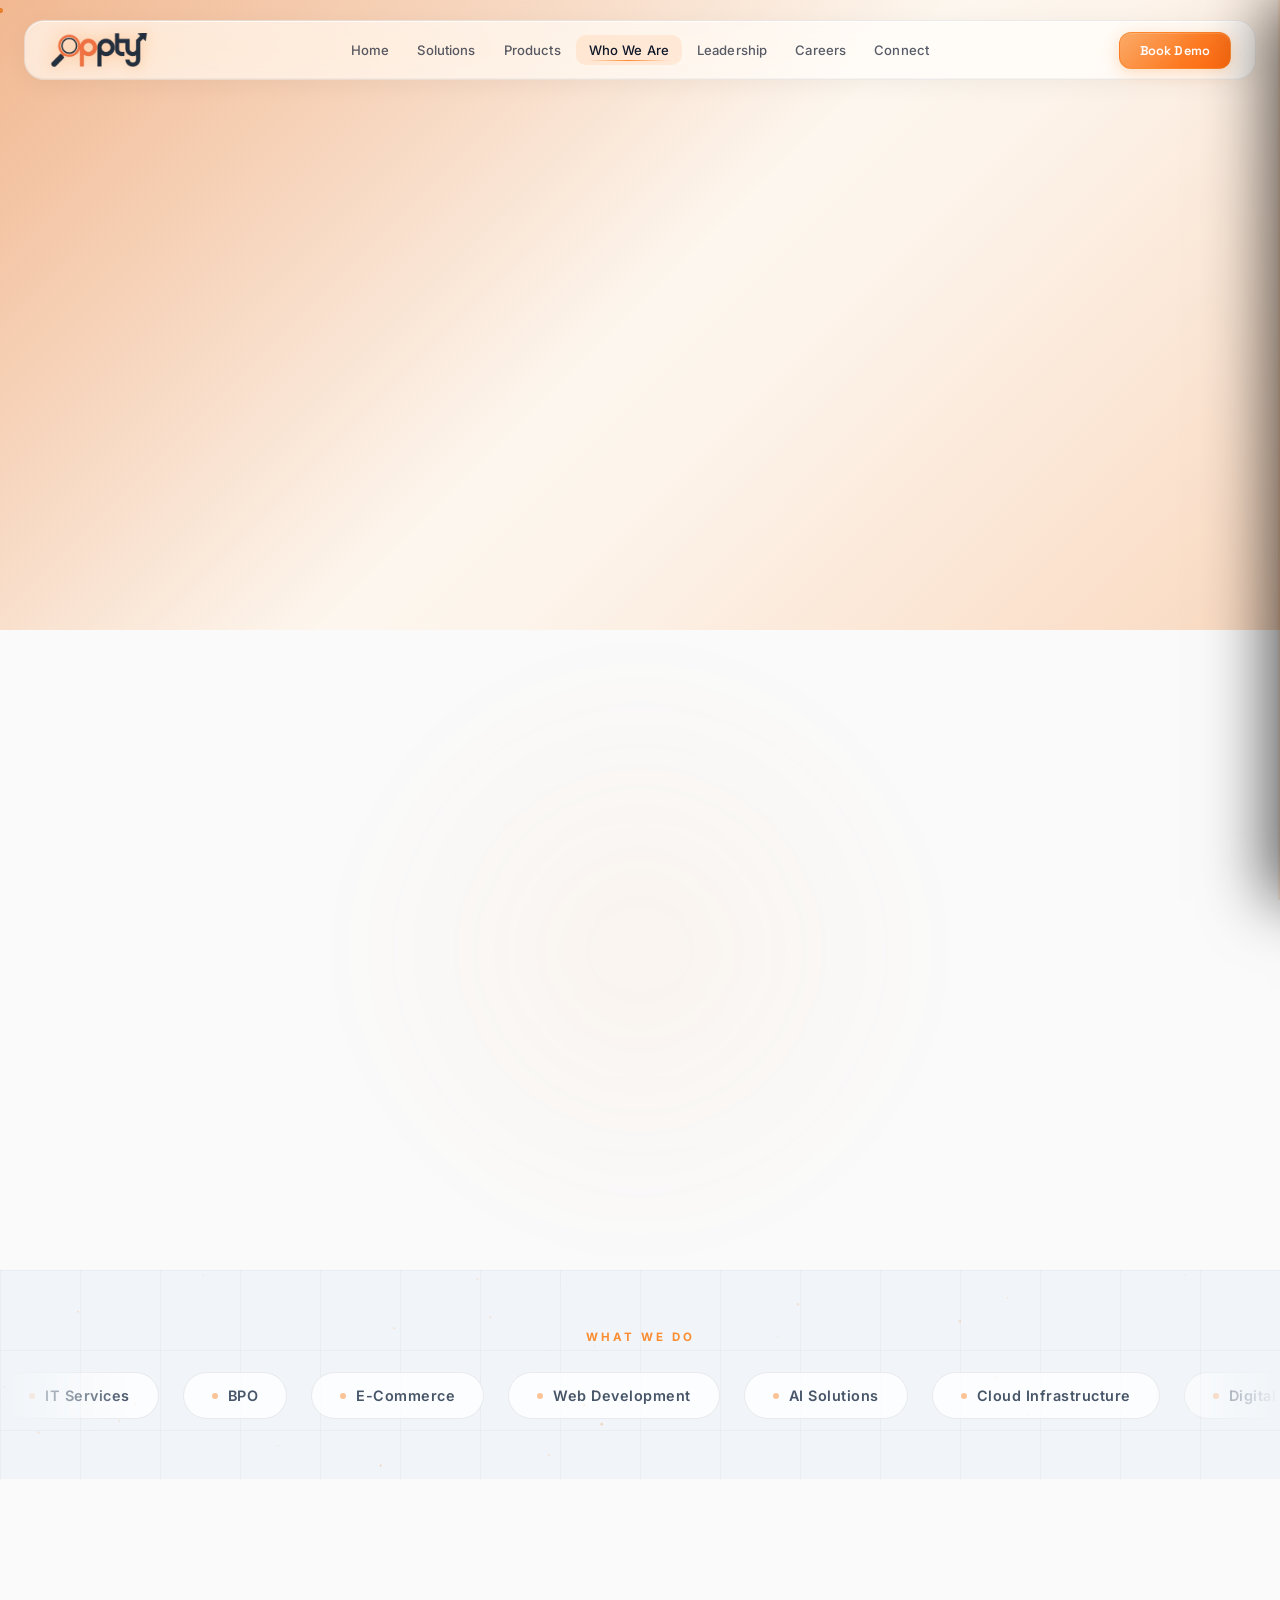
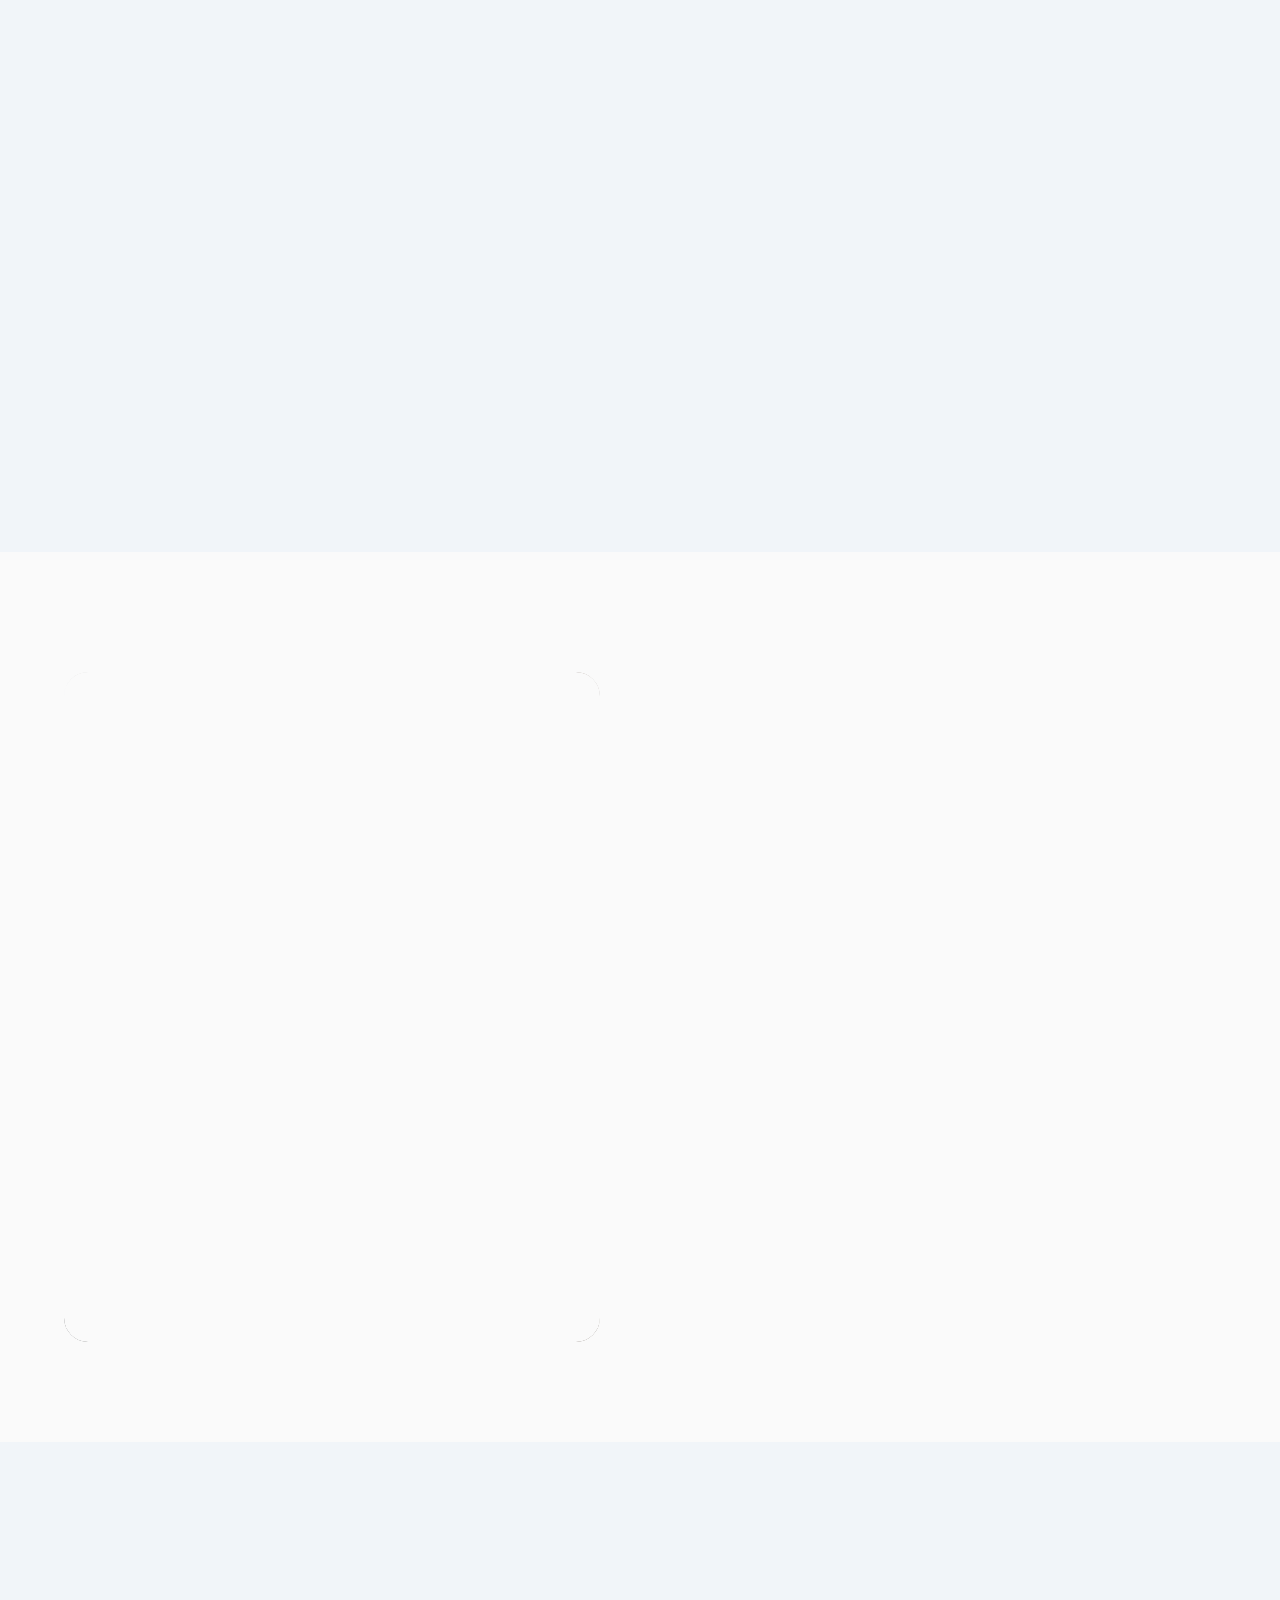
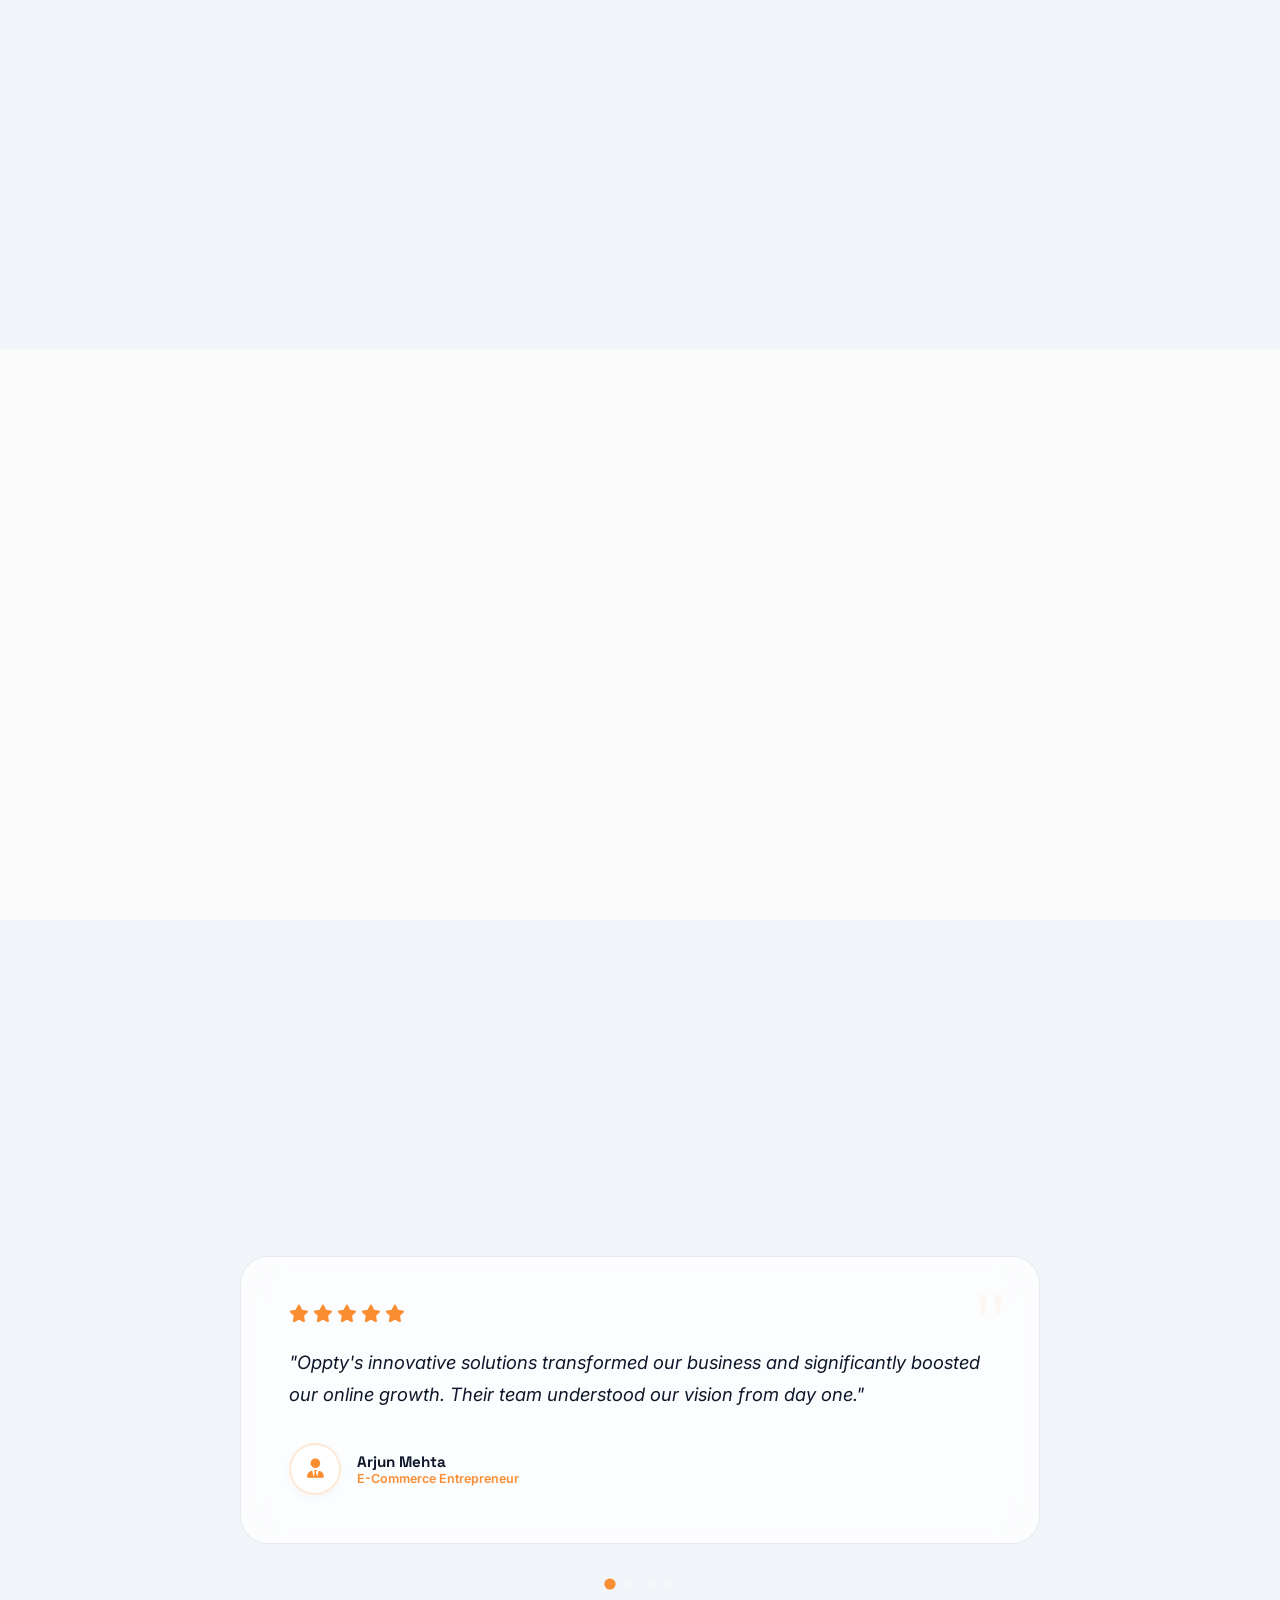
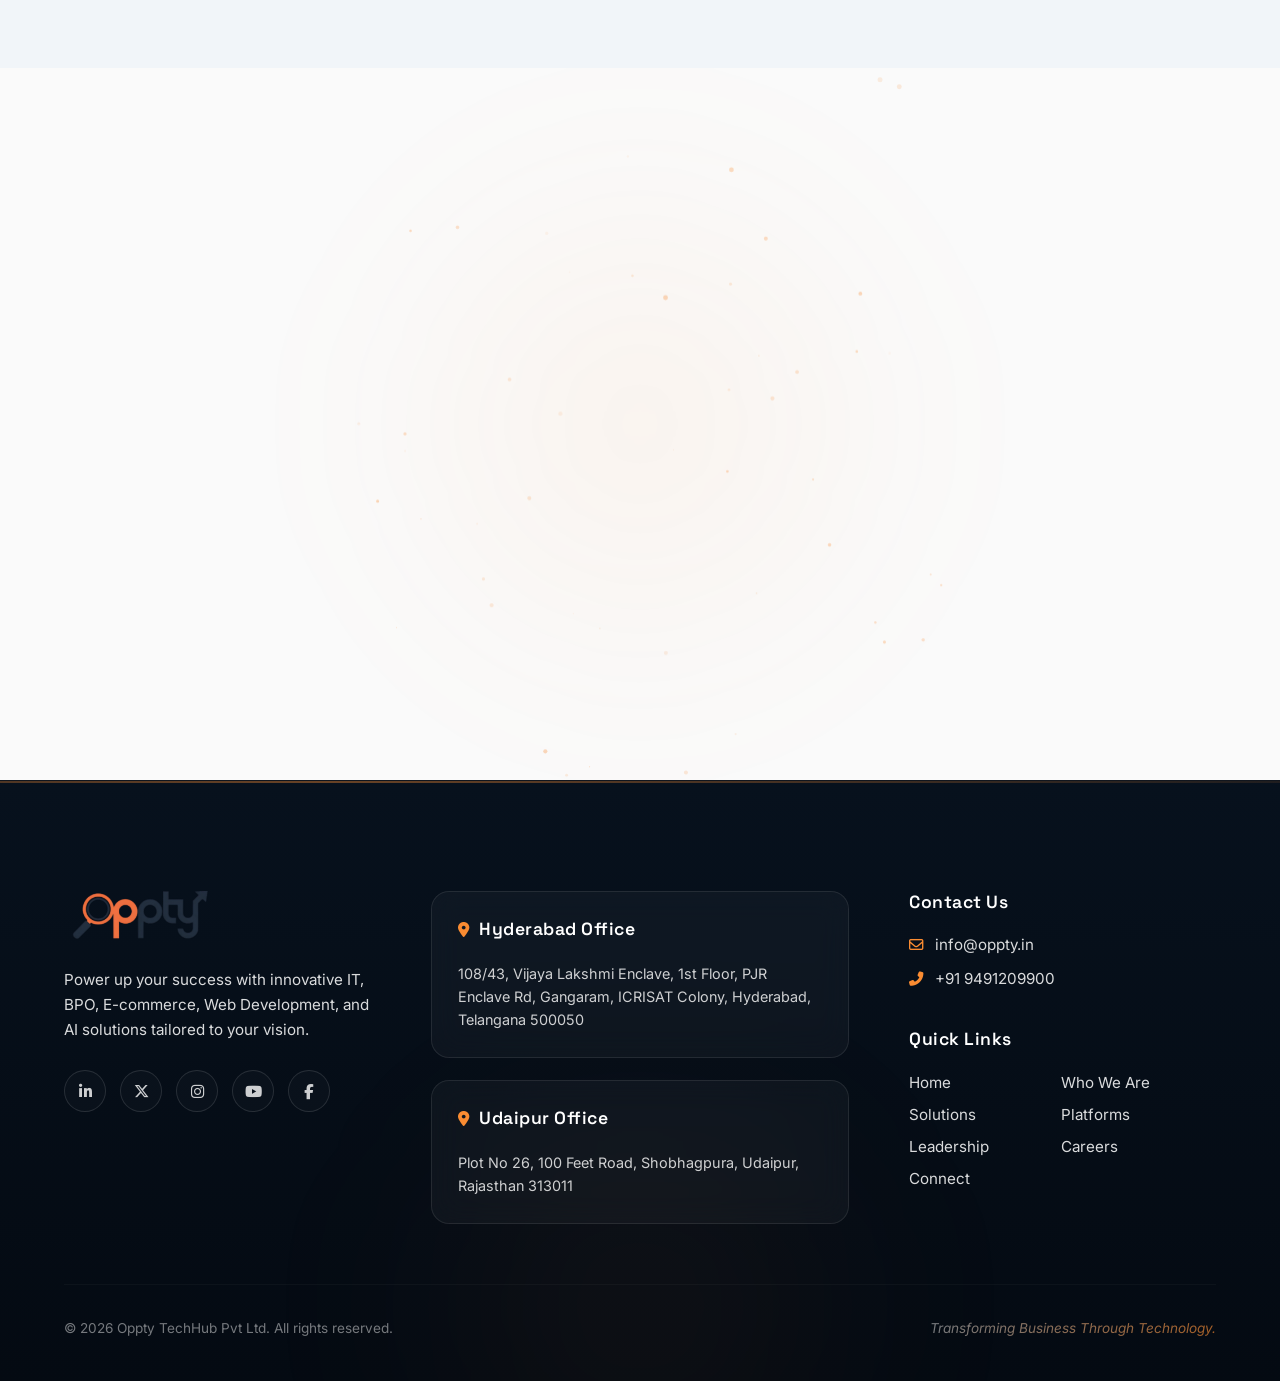
==== commit dc96e587: "feat: transform hero section into premium SaaS showcase using Oppty Branding Kit" ====
--- a/about.html
+++ b/about.html
@@ -825,14 +825,14 @@
     <ul class="nav-links" id="navLinks">
       <li><a href="index.html">Home</a></li>
       <li><a href="services.html">Solutions</a></li>
-      <li><a href="platforms.html">Platforms</a></li>
+      <li><a href="platforms.html">Products</a></li>
       <li><a href="about.html">Who We Are</a></li>
       <li><a href="team.html">Leadership</a></li>
       <li><a href="careers.html">Careers</a></li>
       <li><a href="contact.html">Connect</a></li>
     </ul>
     <a href="contact.html" class="nav-cta" id="navCta">
-      Book Consultation
+      Book Demo
     </a>
     <button class="nav-hamburger" id="navHamburger" aria-label="Open menu">
       <span></span>
@@ -854,7 +854,7 @@
         <ul class="menu-links">
           <li><a href="index.html">Home</a></li>
           <li><a href="services.html">Solutions</a></li>
-          <li><a href="platforms.html">Platforms</a></li>
+          <li><a href="platforms.html">Products</a></li>
           <li><a href="about.html">Who We Are</a></li>
           <li><a href="team.html">Leadership</a></li>
           <li><a href="careers.html">Careers</a></li>
@@ -871,7 +871,7 @@
       <div class="menu-right">
         <div class="menu-section">
           <p class="menu-label">GET STARTED</p>
-          <a href="contact.html" class="menu-demo-btn">Book Consultation <i class="fas fa-arrow-up-right-from-square"></i></a>
+          <a href="contact.html" class="menu-demo-btn">Book Demo <i class="fas fa-arrow-up-right-from-square"></i></a>
         </div>
         <div class="menu-section mt-auto">
           <p class="menu-label">PLATFORMS</p>
@@ -884,7 +884,7 @@
     </div>
     <div class="menu-footer-btns">
       <a href="about.html" class="btn-buy">Who We Are</a>
-      <a href="platforms.html" class="btn-framer-sm"><i class="fas fa-cube"></i> Platforms</a>
+      <a href="platforms.html" class="btn-framer-sm"><i class="fas fa-cube"></i> Products</a>
     </div>
   </nav>
 
